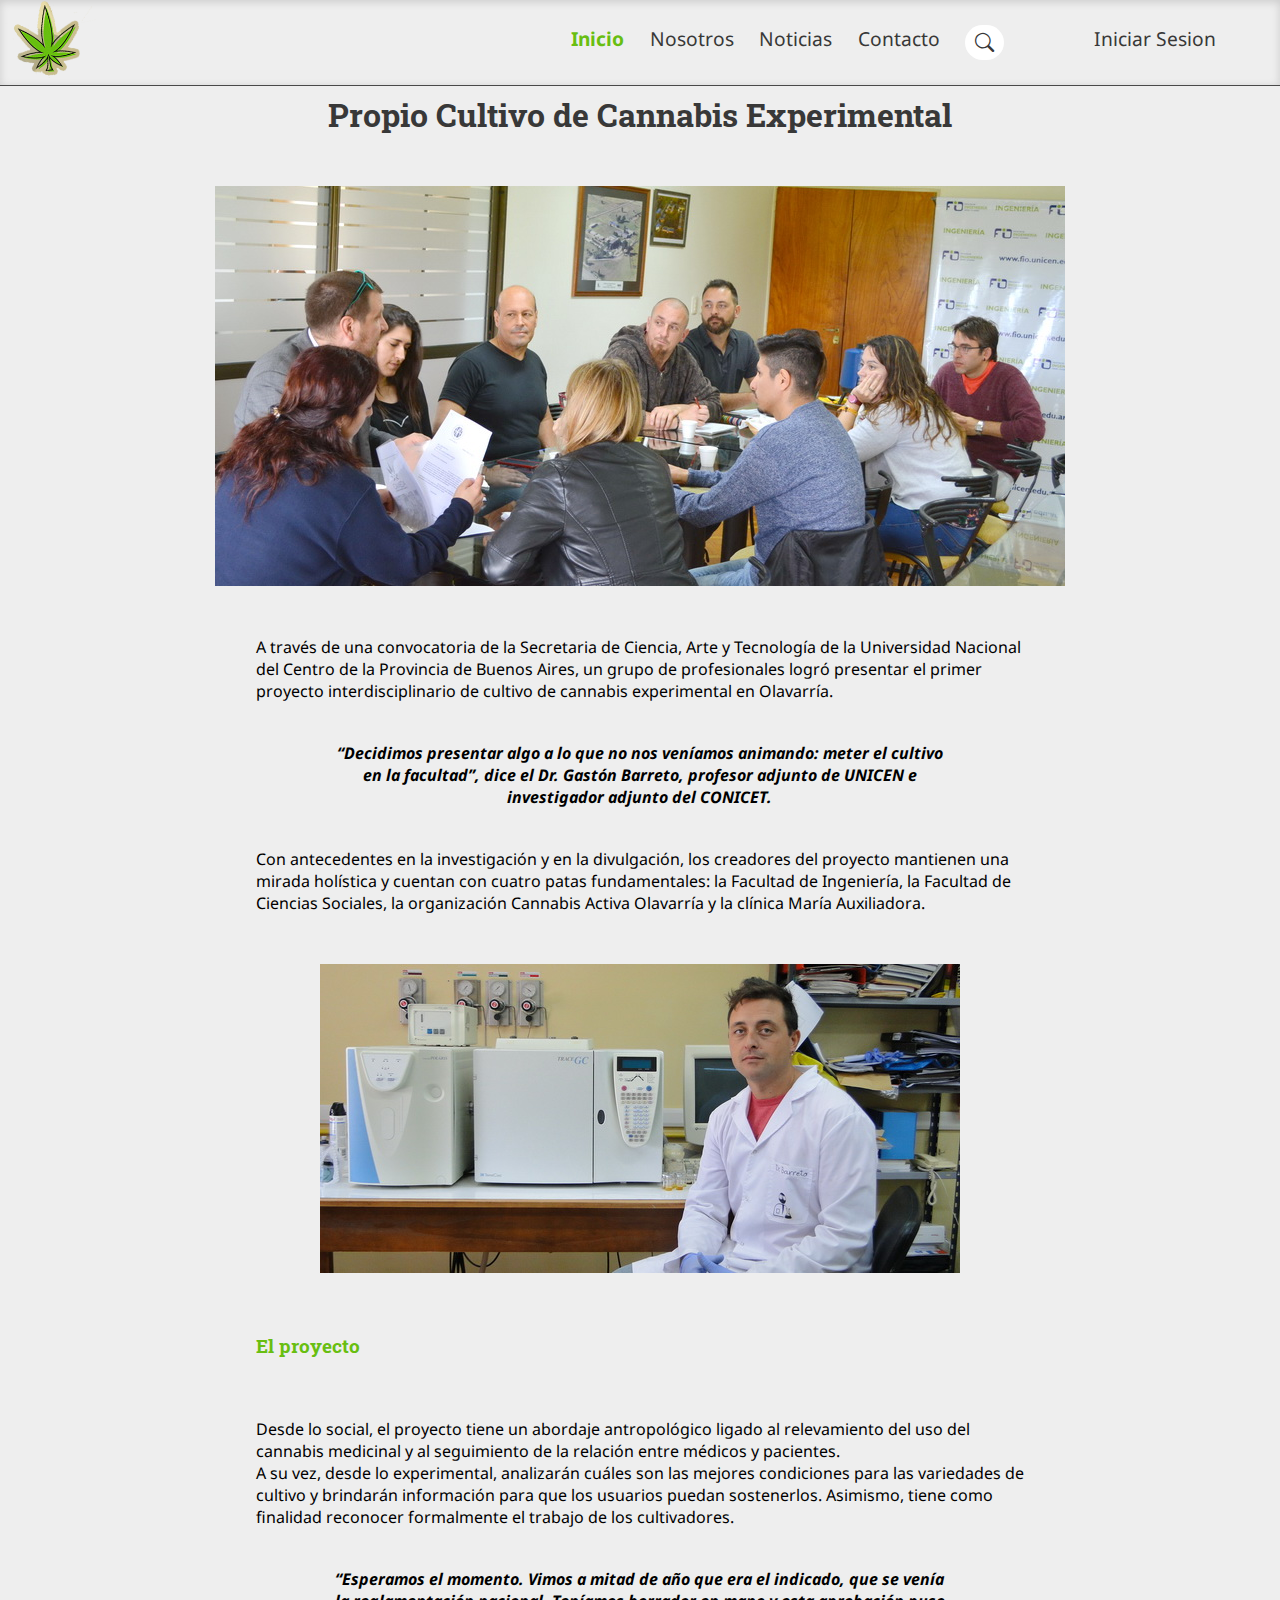
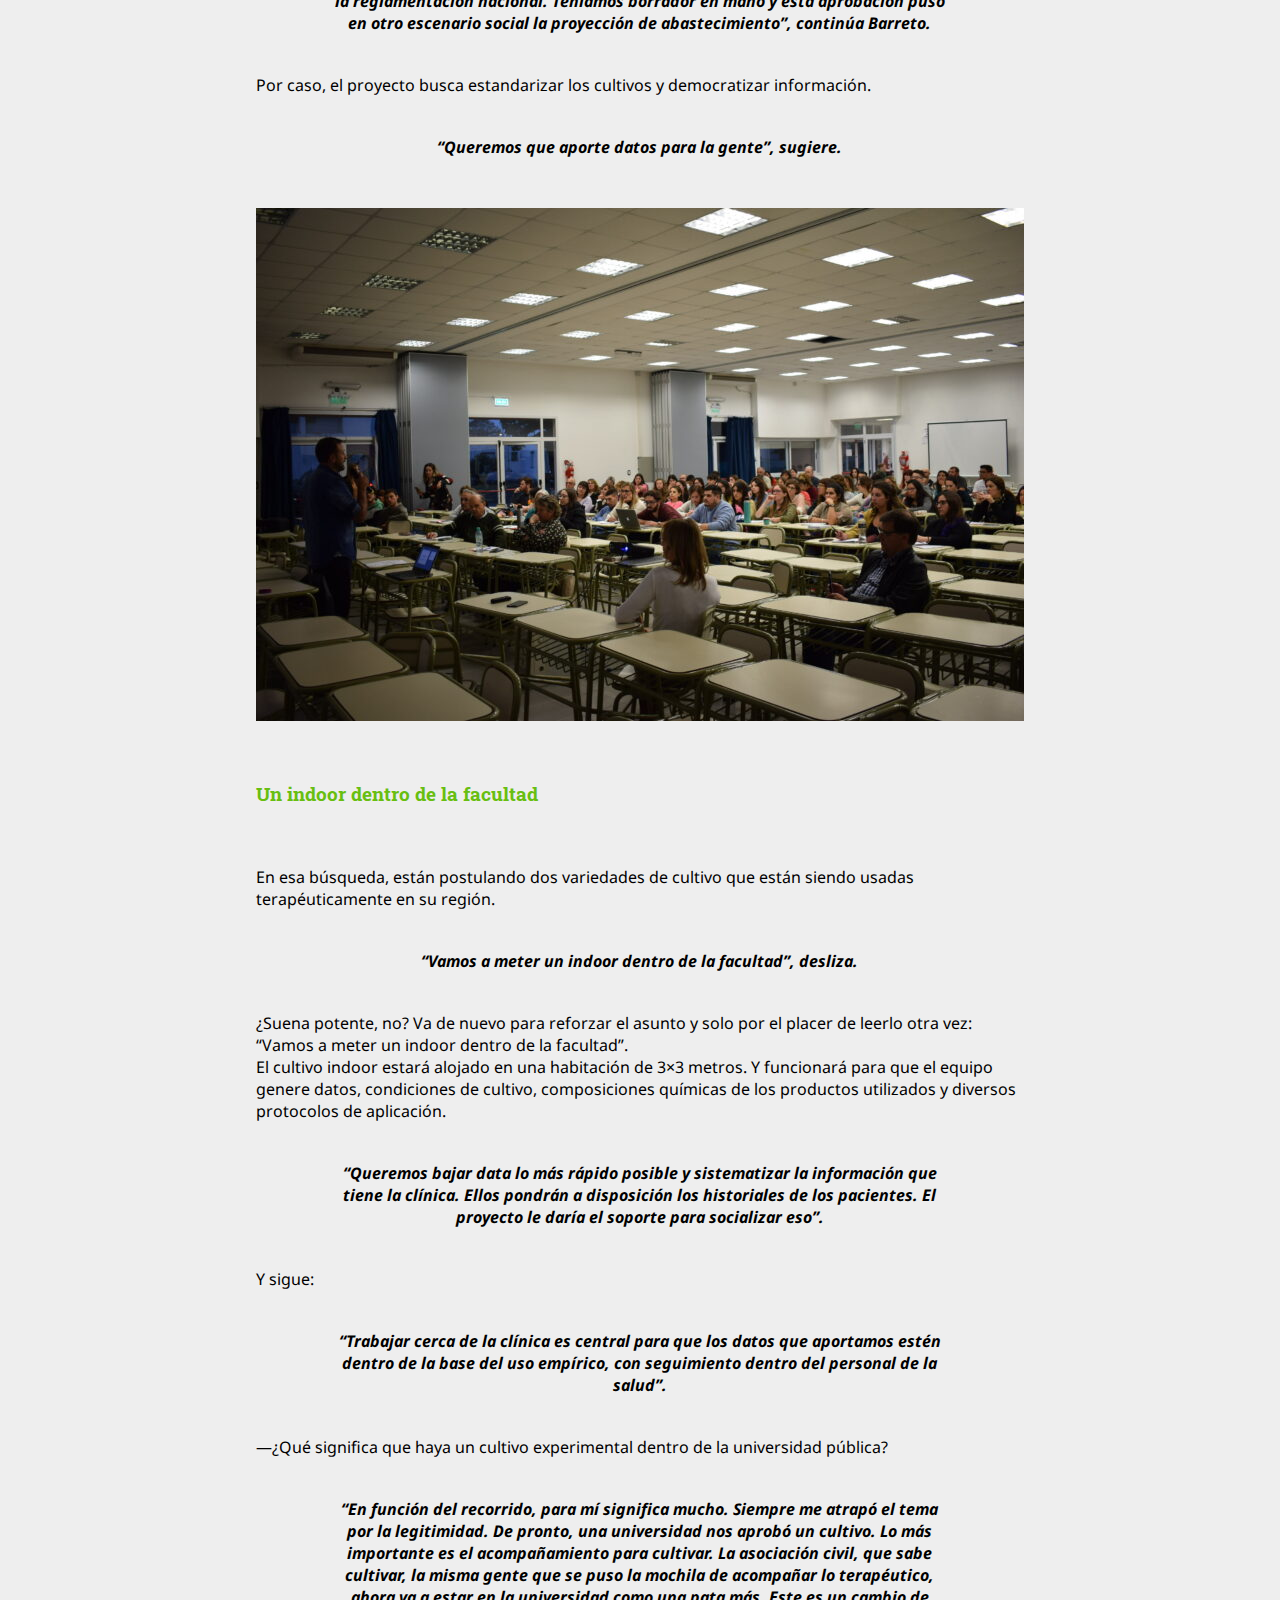
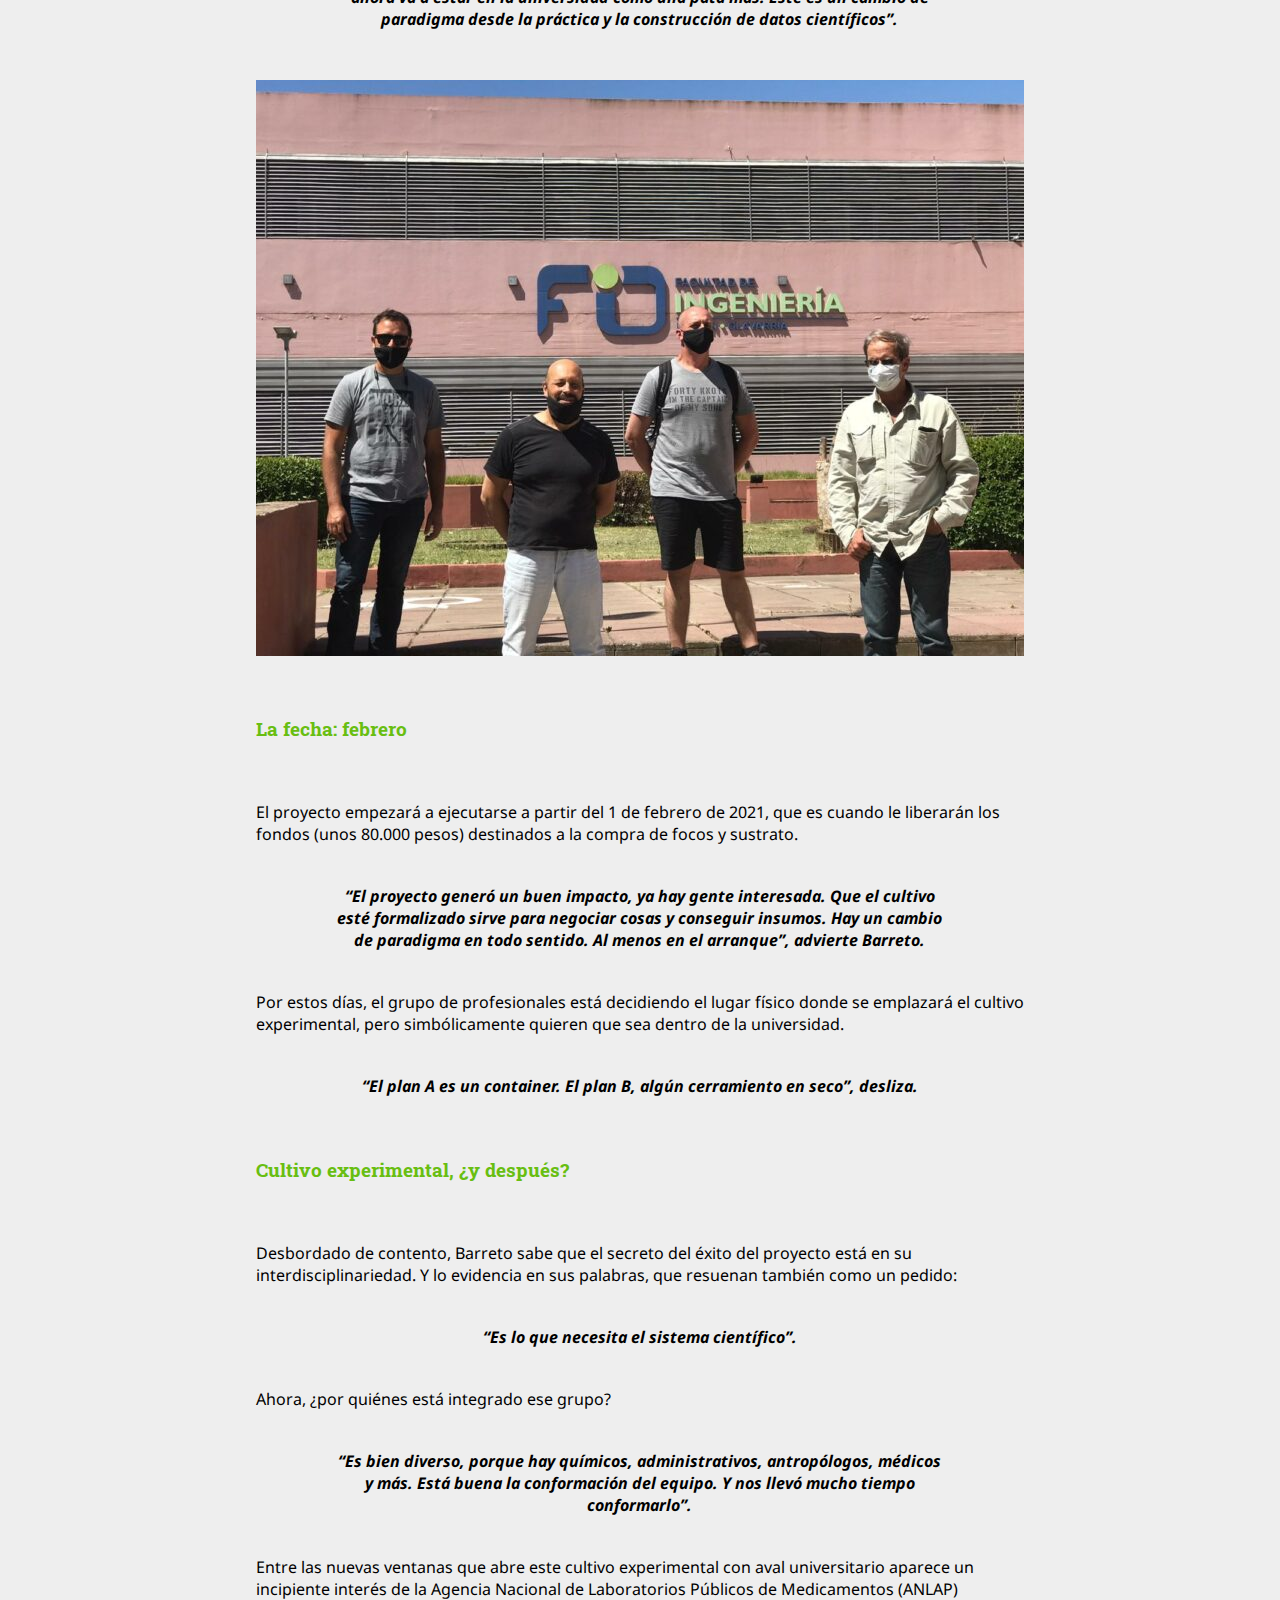
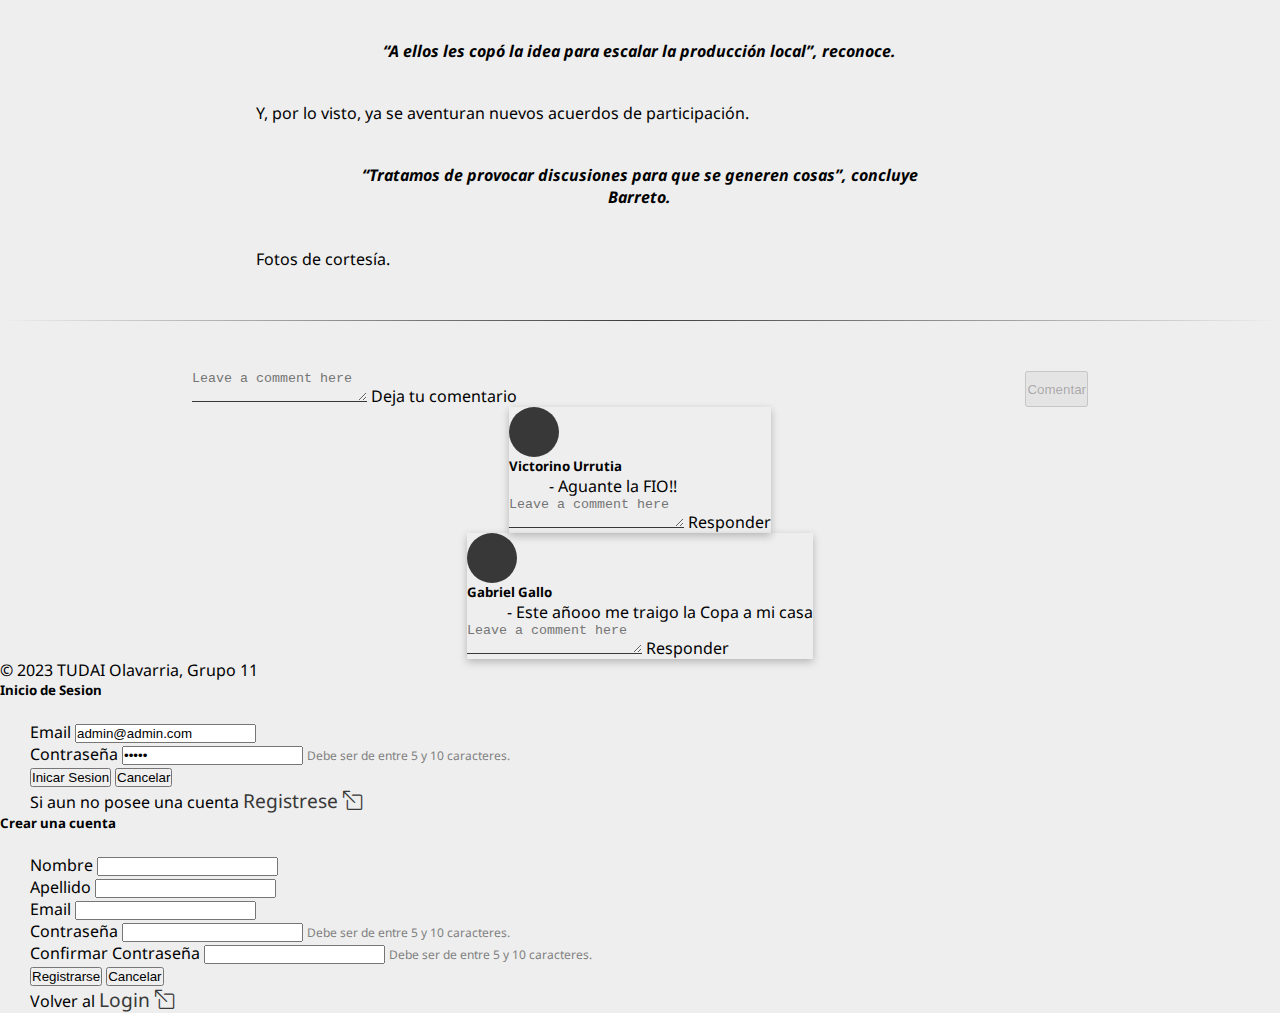
==== noticia.html @ 1ae175ff "se estandarizan tareas pendientes" ====
<!DOCTYPE html>
<html lang="en">

<head>
    <meta charset="UTF-8">
    <meta name="viewport" content="width=device-width, initial-scale=1.0">
    <title>Cannabis Activa</title>
    <!-- ESTILOS BOOTSTRAP -->
    <link href="https://cdn.jsdelivr.net/npm/bootstrap@5.3.0/dist/css/bootstrap.min.css" rel="stylesheet"
        integrity="sha384-9ndCyUaIbzAi2FUVXJi0CjmCapSmO7SnpJef0486qhLnuZ2cdeRhO02iuK6FUUVM" crossorigin="anonymous">
    <!-- BOOTSTRAP ICONS -->
    <link rel="stylesheet" href="https://cdn.jsdelivr.net/npm/bootstrap-icons@1.10.5/font/bootstrap-icons.css">
    <!-- GOOGLE FONTS -->
    <link rel="preconnect" href="https://fonts.googleapis.com">
    <link rel="preconnect" href="https://fonts.gstatic.com" crossorigin>
    <link href="https://fonts.googleapis.com/css2?family=Noto+Sans&family=Roboto+Slab&display=swap" rel="stylesheet">
    <!-- FAVICON -->
    <link rel="shortcut icon" href="img/logo.png" type="image/x-icon">
    <!-- ESTILOS CSS -->
    <link rel="stylesheet" href="css/style.css">
</head>

<body>
    <header>
        <a href="/">
            <img class="logo ms-3" src="img/logo.png" alt="Logo Cannabis activa">
        </a>
        <nav>
            <ul id="lista-nav">
                <li class="items-nav"> <a id="linkInicio" class="activo link" href="index.html#inicio">Inicio</a></li>
                <li class="items-nav"> <a id="linkNosotros" class="link" href="index.html#nosotros">Nosotros</a></li>
                <li class="items-nav"> <a id="linkNoticias" class="link" href="index.html#noticias">Noticias</a></li>
                <li class="items-nav"> <a class="link" href="index.html#contacto">Contacto</a></li>
                <li class="items-nav" id="liBuscador">
                    <a href="" id="ancorBuscador">
                        <div class="buscador">
                            <input type="text" placeholder="Buscar" id="inputBuscador" class="esconderInput">

                            <i class="bi bi-search"></i>

                        </div>
                    </a>
                </li>
                <li class="items-nav" data-bs-toggle="modal" data-bs-target="#modalLogin" id="login"> <a>Iniciar
                        Sesion</a>
                </li>
            </ul>
        </nav>
    </header>
    <section class="contenedor contenedor-noticia mt-5 pt-5">
        <h1>‘Vamos a Meter un Indoor dentro de la Facultad’: la UNICEN Tendrá su Propio Cultivo de Cannabis Experimental
        </h1>
        <div class="img-principal img-noticia">
            <img class="img-fluid" src="img/noticia/noticia1/PIO-7.jpg" alt="">
        </div>
        <div class="parrafos">
            <p>
                A través de una convocatoria de la Secretaria de Ciencia, Arte y Tecnología de la Universidad Nacional
                del
                Centro de la Provincia de Buenos Aires, un grupo de profesionales logró presentar el primer proyecto
                interdisciplinario de cultivo de cannabis experimental en Olavarría.
            </p>
            <p class="texto-cita">
                “Decidimos presentar algo a lo que no nos veníamos animando: meter el cultivo en la facultad”, dice el
                Dr.
                Gastón Barreto, profesor adjunto de UNICEN e investigador adjunto del CONICET.
            </p>
            <p>
                Con antecedentes en la investigación y en la divulgación, los creadores del proyecto mantienen una
                mirada
                holística y cuentan con cuatro patas fundamentales: la Facultad de Ingeniería, la Facultad de Ciencias
                Sociales, la organización Cannabis Activa Olavarría y la clínica María Auxiliadora.
            </p>

            <div class="img-noticia">
                <img class="img-fluid" src="img/noticia/noticia1/PIO-8.jpg" alt="">
            </div>

            <h3 class="mt-5 mb-3 fuente-primaria">El proyecto</h3>
            <p>

                Desde lo social, el proyecto tiene un abordaje antropológico ligado al relevamiento del uso del cannabis
                medicinal y al seguimiento de la relación entre médicos y pacientes.
            </p>
            <p>
                A su vez, desde lo experimental, analizarán cuáles son las mejores condiciones para las variedades de
                cultivo y brindarán información para que los usuarios puedan sostenerlos. Asimismo, tiene como finalidad
                reconocer formalmente el trabajo de los cultivadores.
            </p>

            <p class="texto-cita">
                “Esperamos el momento. Vimos a mitad de año que era el indicado, que se venía la reglamentación
                nacional.
                Teníamos borrador en mano y esta aprobación puso en otro escenario social la proyección de
                abastecimiento”,
                continúa Barreto.
            </p>

            <p>
                Por caso, el proyecto busca estandarizar los cultivos y democratizar información.
            </p>

            <p class="texto-cita">
                “Queremos que aporte datos para la gente”, sugiere.
            </p>

            <div class="img-noticia">
                <img class="img-fluid" src="/img/noticia/noticia1/DSC_0139-768x513.jpg" alt="">
            </div>

            <h3 class="mt-5 mb-3 fuente-primaria"> Un indoor dentro de la facultad</h3>

            <p> En esa búsqueda, están postulando dos variedades de cultivo que están siendo usadas terapéuticamente en
                su
                región.
            </p>

            <p class="texto-cita">
                “Vamos a meter un indoor dentro de la facultad”, desliza.
            </p>

            <p>
                ¿Suena potente, no? Va de nuevo para reforzar el asunto y solo por el placer de leerlo otra vez: “Vamos
                a meter un indoor dentro de la facultad”.
            </p>

            <p>
                El cultivo indoor estará alojado en una habitación de 3×3 metros. Y funcionará para que el equipo genere
                datos, condiciones de cultivo, composiciones químicas de los productos utilizados y diversos protocolos
                de
                aplicación.
            </p>

            <p class="texto-cita">
                “Queremos bajar data lo más rápido posible y sistematizar la información que tiene la clínica. Ellos
                pondrán
                a disposición los historiales de los pacientes. El proyecto le daría el soporte para socializar eso”.
            </p>

            <p>
                Y sigue:
            </p>

            <p class="texto-cita">“Trabajar cerca de la clínica es central para que los datos
                que
                aportamos estén dentro de la
                base
                del uso empírico, con seguimiento dentro del personal de la salud”.
            </p>

            <p>
                —¿Qué significa que haya un cultivo experimental dentro de la universidad pública?
            </p>

            <p class="texto-cita">
                “En función del recorrido, para mí significa mucho. Siempre me atrapó el tema por la legitimidad. De
                pronto,
                una universidad nos aprobó un cultivo. Lo más importante es el acompañamiento para cultivar. La
                asociación
                civil, que sabe cultivar, la misma gente que se puso la mochila de acompañar lo terapéutico, ahora va a
                estar en la universidad como una pata más. Este es un cambio de paradigma desde la práctica y la
                construcción de datos científicos”.
            </p>

            <div class="img-noticia">
                <img class="img-fluid" src="img/noticia/noticia1/IMG-20201216-WA0067-768x576.jpg" alt="">
            </div>

            <h3 class="mt-5 mb-3 fuente-primaria">La fecha: febrero</h3>
            <p>
                El proyecto empezará a ejecutarse a partir del 1 de febrero de 2021, que es cuando le liberarán los
                fondos (unos 80.000 pesos) destinados a la compra de focos y sustrato.
            </p>

            <p class="texto-cita">
                “El proyecto generó un buen impacto, ya hay gente interesada. Que el cultivo esté formalizado sirve para
                negociar cosas y conseguir insumos. Hay un cambio de paradigma en todo sentido. Al menos en el
                arranque”, advierte Barreto.
            </p>

            <p>
                Por estos días, el grupo de profesionales está decidiendo el lugar físico donde se emplazará el cultivo
                experimental, pero simbólicamente quieren que sea dentro de la universidad.
            </p>

            <p class="texto-cita">
                “El plan A es un container. El plan B, algún cerramiento en seco”, desliza.
            </p>

            <h3 class="mt-5 mb-3 fuente-primaria">Cultivo experimental, ¿y después?</h3>

            <p>
                Desbordado de contento, Barreto sabe que el secreto del éxito del proyecto está en su
                interdisciplinariedad. Y lo evidencia en sus palabras, que resuenan también como un pedido: </p>
            <p class="texto-cita">“Es lo que
                necesita el sistema científico”.
            </p>

            <p>
                Ahora, ¿por quiénes está integrado ese grupo?
            </p>

            <p class="texto-cita">“Es bien diverso, porque hay químicos, administrativos,
                antropólogos, médicos y más. Está buena la conformación del equipo. Y nos llevó mucho tiempo
                conformarlo”.
            </p>

            <p>
                Entre las nuevas ventanas que abre este cultivo experimental con aval universitario aparece un
                incipiente interés de la Agencia Nacional de Laboratorios Públicos de Medicamentos (ANLAP) </p>
            <p class="texto-cita">“A ellos les
                copó la idea para escalar la producción local”, reconoce.
            </p>

            <p>
                Y, por lo visto, ya se aventuran nuevos acuerdos de participación.
            </p>

            <p class="texto-cita">
                “Tratamos de provocar discusiones para que se generen cosas”, concluye Barreto.
            </p>

            <p>
                Fotos de cortesía.
            </p>
        </div>


    </section>
    <hr class="separador">
    <section class="contenedor-comentarios">

        <div class="contenedor-input-comentar input-group">
            <div class="form-floating">
                <textarea disabled class="form-control" placeholder="Leave a comment here"
                    id="floatingTextarea"></textarea>
                <label for="floatingTextarea">Deja tu comentario</label>
            </div>
            <button class="btn btn-primary" disabled>Comentar</button>
        </div>



        <div class="card p-1 w-100 mt-3">
            <div class="card-header d-flex gap-3 align-items-center">
                <div class="img-perfil-sm"></div>
                <h5>Victorino Urrutia</h5>
            </div>
            <div class="card-body">
                <p>- Aguante la FIO!!</p>
            </div>
            <div class="card-footer">

                <div class="form-floating">
                    <textarea disabled class="form-control" placeholder="Leave a comment here"
                        id="floatingTextarea"></textarea>
                    <label for="floatingTextarea"> Responder</label>
                </div>
            </div>
        </div>
        <div class="card p-1 w-100 mt-3">
            <div class="card-header d-flex gap-3 align-items-center">
                <div class="img-perfil-sm"></div>
                <h5>Gabriel Gallo</h5>
            </div>
            <div class="card-body">
                <p>- Este añooo me traigo la Copa a mi casa</p>
            </div>
            <div class="card-footer">

                <div class="form-floating">
                    <textarea disabled class="form-control" placeholder="Leave a comment here"
                        id="floatingTextarea"></textarea>
                    <label for="floatingTextarea"> Responder</label>
                </div>
            </div>
        </div>
    </section>
    <footer class="py-3 my-4">
        <ul class="nav justify-content-center border-bottom pb-3 mb-3">

        </ul>
        <p class="text-center text-body-secondary">© 2023 TUDAI Olavarria, Grupo 11</p>
    </footer>

    <!-- Modal Login-->
    <div class="modal fade " id="modalLogin" tabindex="-1" aria-labelledby="exampleModalLabel" aria-hidden="true">


        <div class="modal-dialog modal-dialog-centered w-75">
            <div class="modal-content ">
                <div class="modal-header">
                    <h5 class="modal-title">Inicio de Sesion</h5>
                    <button id="btn-log-close" type="button" class="btn-close" data-bs-dismiss="modal"
                        aria-label="Close"></button>
                </div>
                <div class="modal-body">

                    <form id="form-login">
                        <div class="mb-3">
                            <label for="input-log-email" class="form-label">Email</label>
                            <input value="admin@admin.com" required type="email" class="form-control"
                                id="input-log-email" aria-describedby="emailHelp">
                        </div>
                        <div class="mb-3">
                            <label for="input-log-password" class="form-label">Contraseña</label>
                            <input value="admin" required type="password" class="form-control" id="input-log-password">
                            <span id="helper-text">
                                Debe ser de entre 5 y 10 caracteres.
                            </span>
                        </div>

                        <button id="btn-logearse" type="submit" class="btn btn-primary">Inicar Sesion</button>
                        <button type="button" class="btn btn-secondary" data-bs-dismiss="modal">Cancelar</button>
                        <div class="oculto" id="alerta-login"></div>
                        <div class="modal-footer mt-3">

                            <p class="items-nav">Si aun no posee una cuenta
                                <a data-bs-toggle="modal" data-bs-target="#modalRegister" id="register"
                                    class="link-opacity-100">
                                    Registrese
                                    <i class="bi bi-box-arrow-up-left"></i>
                                </a>
                            </p>

                        </div>

                    </form>
                </div>
            </div>
        </div>

    </div>
    <!-- Modal Register-->
    <div class="modal fade " id="modalRegister" tabindex="-1" aria-labelledby="exampleModalLabel" aria-hidden="true">


        <div class="modal-dialog modal-dialog-centered ">
            <div class="modal-content ">
                <div class="modal-header">
                    <h5 class="modal-title">Crear una cuenta</h5>
                    <button type="button" class="btn-close" data-bs-dismiss="modal" aria-label="Close"></button>
                </div>
                <div class="modal-body">

                    <form id="form-registro">
                        <div class="mb-3">
                            <label for="input-name" class="form-label">Nombre</label>
                            <input required type="text" class="form-control" id="input-name"
                                aria-describedby="nameHelp">
                        </div>
                        <div class="mb-3">
                            <label for="input-lastname" class="form-label">Apellido</label>
                            <input required type="text" class="form-control" id="input-lastname"
                                aria-describedby="lastnameHelp">
                        </div>
                        <div class="mb-3">
                            <label for="input-reg-email" class="form-label">Email</label>
                            <input required type="email" class="form-control" id="input-reg-email"
                                aria-describedby="emailHelp">
                        </div>
                        <div class="mb-3">
                            <label for="input-reg-password" class="form-label">Contraseña</label>
                            <input required type="password" class="form-control" id="input-reg-password">
                            <span id="helper-text">
                                Debe ser de entre 5 y 10 caracteres.
                            </span>
                        </div>
                        <div class="mb-3">
                            <label for="input-reg-rePassword" class="form-label">Confirmar Contraseña</label>
                            <input required type="password" class="form-control" id="input-reg-rePassword">
                            <span id="helper-text">
                                Debe ser de entre 5 y 10 caracteres.
                            </span>
                        </div>

                        <button id="btn-registrarse" type="submit" class="btn btn-primary">Registrarse</button>
                        <button type="button" class="btn btn-secondary" data-bs-dismiss="modal">Cancelar</button>
                        <div id="alerta-registro"></div>

                        <div class="modal-footer mt-3">

                            <p class="items-nav">Volver al
                                <a data-bs-toggle="modal" data-bs-target="#modalLogin" id="register" href=""
                                    class="link-opacity-100">
                                    Login
                                    <i class="bi bi-box-arrow-up-left"></i>
                                </a>
                            </p>

                        </div>

                    </form>
                </div>
            </div>
        </div>

    </div>
</body>
<script src="https://cdn.jsdelivr.net/npm/@popperjs/core@2.11.8/dist/umd/popper.min.js"
    integrity="sha384-I7E8VVD/ismYTF4hNIPjVp/Zjvgyol6VFvRkX/vR+Vc4jQkC+hVqc2pM8ODewa9r"
    crossorigin="anonymous"></script>
<script src="https://cdn.jsdelivr.net/npm/bootstrap@5.3.0/dist/js/bootstrap.min.js"
    integrity="sha384-fbbOQedDUMZZ5KreZpsbe1LCZPVmfTnH7ois6mU1QK+m14rQ1l2bGBq41eYeM/fS"
    crossorigin="anonymous"></script>
<script src="js/main.js"></script>

</html>
---- css/style.css ----
:root{
    --colorPrimario: #68BE11;
    --colorFuenteOscuraClaro: #383838;
    --funteParrafos: 'Noto Sans', sans-serif;
    --fuenteTitulos: 'Roboto Slab', serif;
    --claro: #eeeeeeff;
}

*{
    margin: 0;
    padding: 0;
}

.logo{
    width: 6rem;
    height: 5rem;
}

body{
    font-family:var(--funteParrafos);
    background-color: var(--claro);
}

header{
    position: fixed;
    top: 0;
    display: flex;
    width: 100vw;
    align-items: center;
    justify-content: space-between;
    background-color: var(--claro);
    border-bottom: 1px solid rgb(73, 73, 73);
    box-shadow: inset 0 0.125em 0.5em rgba(0, 0, 0, .15);
    z-index: 2;
}

nav ul{
    display: flex;
    gap: 1.6rem;
    list-style: none;
    margin: 0;
}
.separador{
    margin: 50px 0px;
    border: 0;
    height: 1px;
    background-image: linear-gradient(to right, rgba(0, 0, 0, 0), rgba(0, 0, 0, 0.75), rgba(0, 0, 0, 0));
}

.resaltado{
    font-weight: bold;
}

.fuente-primaria{
    color: var(--colorPrimario);
}
.items-nav a{
    position: relative;
    font-size: 1.2rem;
    text-decoration: none;
    color: var(--colorFuenteOscuraClaro);
}

#login{
    margin: 0 4rem;
}

.items-nav a:hover{
    color: var(--colorPrimario);
    cursor: pointer;
}

.items-nav a:after{
    content: "";
    position: absolute;
    left: 0;
    width: 0;
    height: 3px;
    background-color: var(--colorPrimario);
    bottom: -10px;
    transition: 0.3s;
}

.items-nav a:hover:after{
    width: 100%;
}

.buscador{
    display: flex;
    align-items: center;
    justify-content: center;
    background-color: white;
    height: 35px;
    border-radius: 30px;
    transition: 0.8s;
    padding: 0px 10px;
    cursor: pointer;
}

.buscador input{
    height: 30px;
    border: transparent;
    outline: none; 
    font-size: 16px;
    font-weight: 500;
    color: var(--colorFuenteOscuraClaro);
    font-family: var(--funteParrafos);
    transition: 0.8s;
    
}

.buscador input:focus{
    width: 100px;
}

.expandirInput{
    width: 100px;
}

.esconderInput{
    width: 0;
}

/*----------------------------------------------------------------------------------------------------------------------------------------------------------------------------------------*/

.contenedor{
    width: 100%;
    min-height: 100vh;
}

.contenedor h1 {
    text-align: center;
    color: var(--claro);
    font-family: var(--fuenteTitulos);
}

.contenedor-inicio {   
    background: url(/img/fondo1.jpg) no-repeat;
    background-size: cover;
    background-attachment: fixed;
    display: flex;
    justify-content: center;
    align-items: center;
}

.cuerpo-inicio{
    width: 60%;
    height: 350px;
    background-color: #00000048;
    backdrop-filter: blur(3px);
    mask: linear-gradient(
    to bottom,
    rgba(0, 0, 0, 0) 75%,
    rgba(0, 0, 0, 1) 87.5%,
    rgba(0, 0, 0, 1) 100%
  );
    border-radius: 15px;
    gap: 20px;
    padding: 20px 0px;
}

.contenedor-inicio .parrafos{
    display: flex;
    flex-direction: column;
    justify-content: center;
    align-items: center;
    width: 100%;
    height: 250px;
    margin-top: 30px;
}

.contenedor-inicio div p{
    text-align: start;
    color: var(--claro);
    width: 85%;
    font-size: 1.2rem;
    font-family: var(--funteParrafos);
}
/*-------------------------------------- NOSOTROS -------------------------------------- */
.contenedor-nosotros{
    display: flex;
    flex-direction: column;
    justify-content: space-around;
    align-items: center;
}

.contenedor-nosotros h1 {
    color: var(--colorFuenteOscuraClaro);
}
.contenedor-nosotros .parrafos {
    width: 60%;
    gap: 40px;
}

/*-------------------------------------- NOTICIAS -------------------------------------- */
.contenedor-noticias{
    display: flex;
    flex-direction: column;
    justify-content: center;
    align-items: center;
    min-height: 100vh;
}

.contenedor-noticias h1{
    color: var(--colorFuenteOscuraClaro);
}

.contenedor-noticias .noticias{
    display: flex;
    flex-direction: row;
    flex-wrap: wrap;
    width: 90%;
    height: auto;
    justify-content: center;
}


.contenedor-noticias .noticias .card{
    height: auto;
    box-shadow: rgba(0, 0, 0, 0.24) 0px 3px 8px;
    transition: all 0.3s ease;
}

.contenedor-noticias .noticias .card:hover{
    
    border: 1px solid var(--colorPrimario);
    box-shadow: rgba(0, 0, 0, 0.25) 0px 54px 55px, rgba(0, 0, 0, 0.12) 0px -12px 30px, rgba(0, 0, 0, 0.12) 0px 4px 6px, rgba(0, 0, 0, 0.17) 0px 12px 13px, rgba(0, 0, 0, 0.09) 0px -3px 5px;
    transform: scale(1.1)
}

.contenedor-noticias .noticias a {
    list-style: none;
    color: var(--colorFuenteOscuraClaro);
    text-decoration: none;
    
}

.contenedor-noticias .noticias .card .imgNoticia img{
    width: 100%;
    height: 100%;
    object-fit: cover;
}

.contenedor-noticias .noticias .card  .imgNoticia{
    height: 50%;
}


.contenedor-noticias .contenedorCard{
    width: 30%;
    height: min-content;
   
}

/*-------------------------------------- NOTICIA -------------------------------------- */
.contenedor-noticia{
    width: 100%;
    margin: 0 auto;
    display: flex;
    flex-direction: column;
    justify-content: center;
    align-items: center;
}
.img-noticia{
    margin: 50px auto;
    width: 70%;
    min-height: 300px;
    display: flex;
    justify-content: center;
    align-items: center;
}
.img-principal{
    width: 80%;
    margin: 50px 0px 50px 0px;
}
.contenedor-noticia h1{
    color: var(--colorFuenteOscuraClaro);
    margin-top: 50px;
    width: 90%;
}
.contenedor-noticia h3{
    font-family: var(--fuenteTitulos);
    margin: 60px 0px 60px 0px;

}
.contenedor-noticia .parrafos{
    width: 60%;
    gap: 40px;
}
.contenedor-noticia .parrafos .fst-italic{
    margin-bottom: 30px !important;
    width: 80%;
    margin: 0px auto;
}

.texto-cita{
    text-align: center;
    font-style: italic;
    font-weight: bold;
    margin: 40px auto;
    width: 80%;
}
/*-------------------------------------- COMENTARIOS -------------------------------------- */
.contenedor-comentarios{
    width: 70%;
    margin: 0px auto;
    display: flex;
    flex-direction: column;
    align-items: center;
    justify-content: center;
}
.contenedor-comentarios .card{

    box-shadow: rgba(0, 0, 0, 0.24) 0px 3px 8px;
}
.contenedor-comentarios .card p{
    margin-left: 40px;
}
.contenedor-comentarios textarea{
    border: none;
    border-bottom: 1px solid var(--colorFuenteOscuraClaro);
}
.contenedor-input-comentar{
    width: 100%;
    display: flex;

}
.contenedor-input-comentar div{
    width: 100%; 
}
.img-perfil-sm{
    width: 50px;
    height: 50px;
    background-color: #383838;
    border-radius: 50%;
}
/*-------------------------------------- MODAL FORMS -------------------------------------- */

#helper-text{
    font-size: 12px;
    color: grey;
}
form{
    padding: 0px 30px 0px 30px;
}

form .items-nav a{
    font-size: 10;
}
.activo{
    color: var(--colorPrimario) !important;
    font-weight: bold;
    font-size: 18px;
}

#mensaje-alerta{
    z-index: 3;
    transition: all 0.2s ease;
    padding: 0px auto;
}
.visible{
    visibility: visible; /* Al alterar las márgenes y el height no es necesaria esta propiedad */
    opacity: 1;
    height: auto;
    padding: 15px 0px;
    transition: opacity 1s linear;
}
.oculto{
    visibility: hidden; /* Al alterar las márgenes y el height no es necesaria esta propiedad */
    opacity: 0;
    height: 0;
    padding: 0;
 }
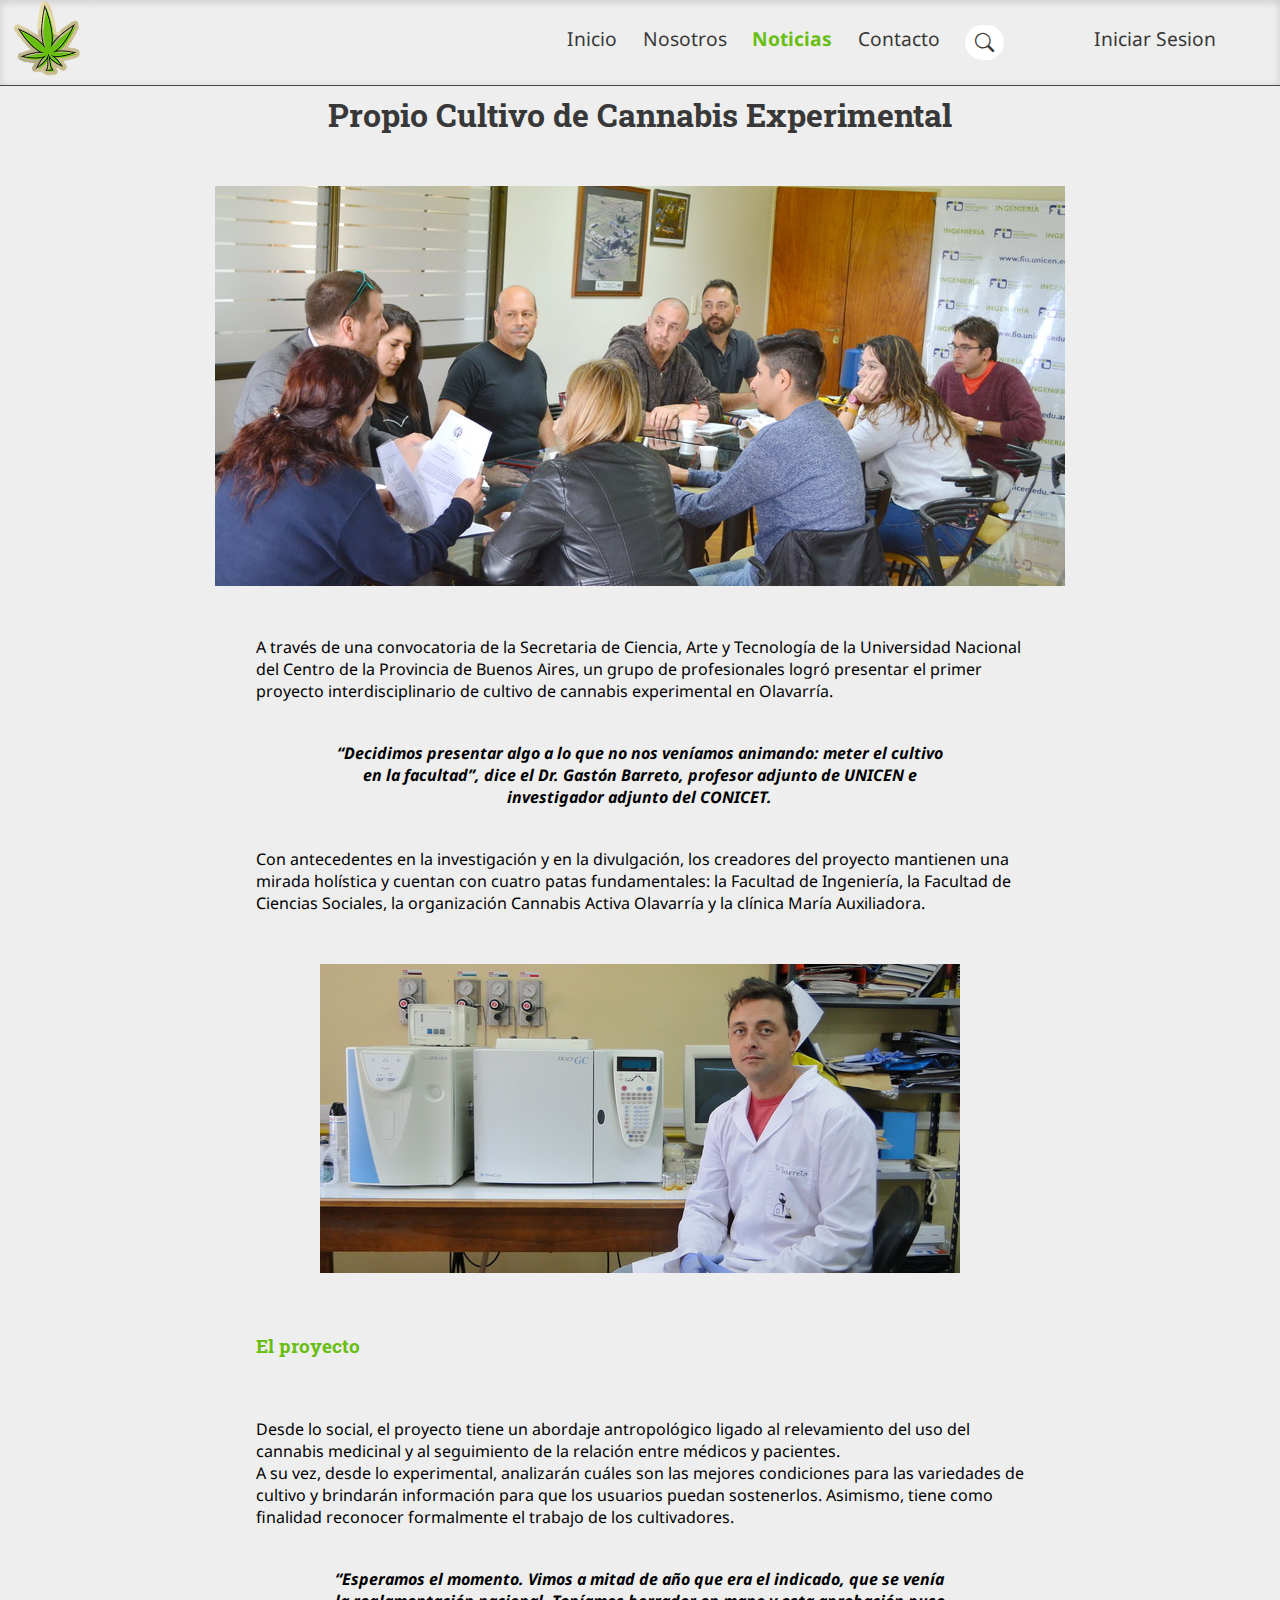
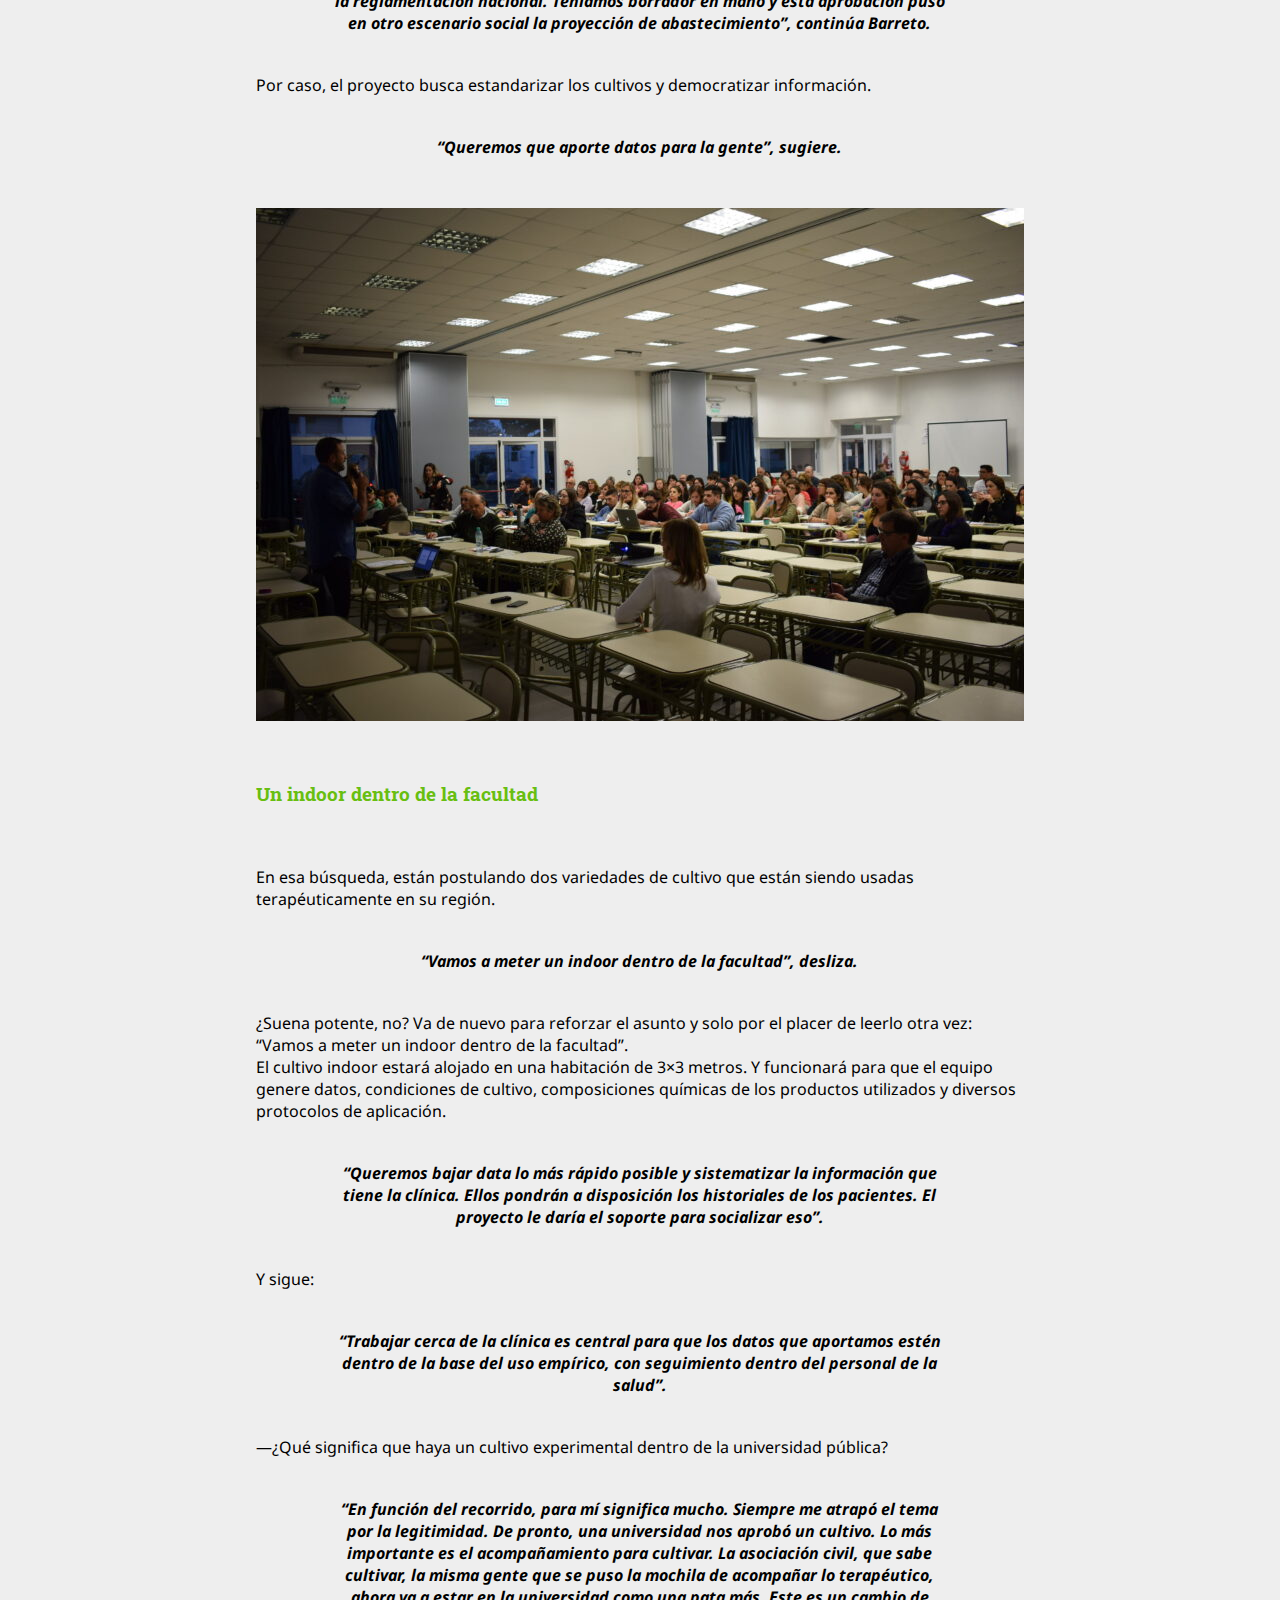
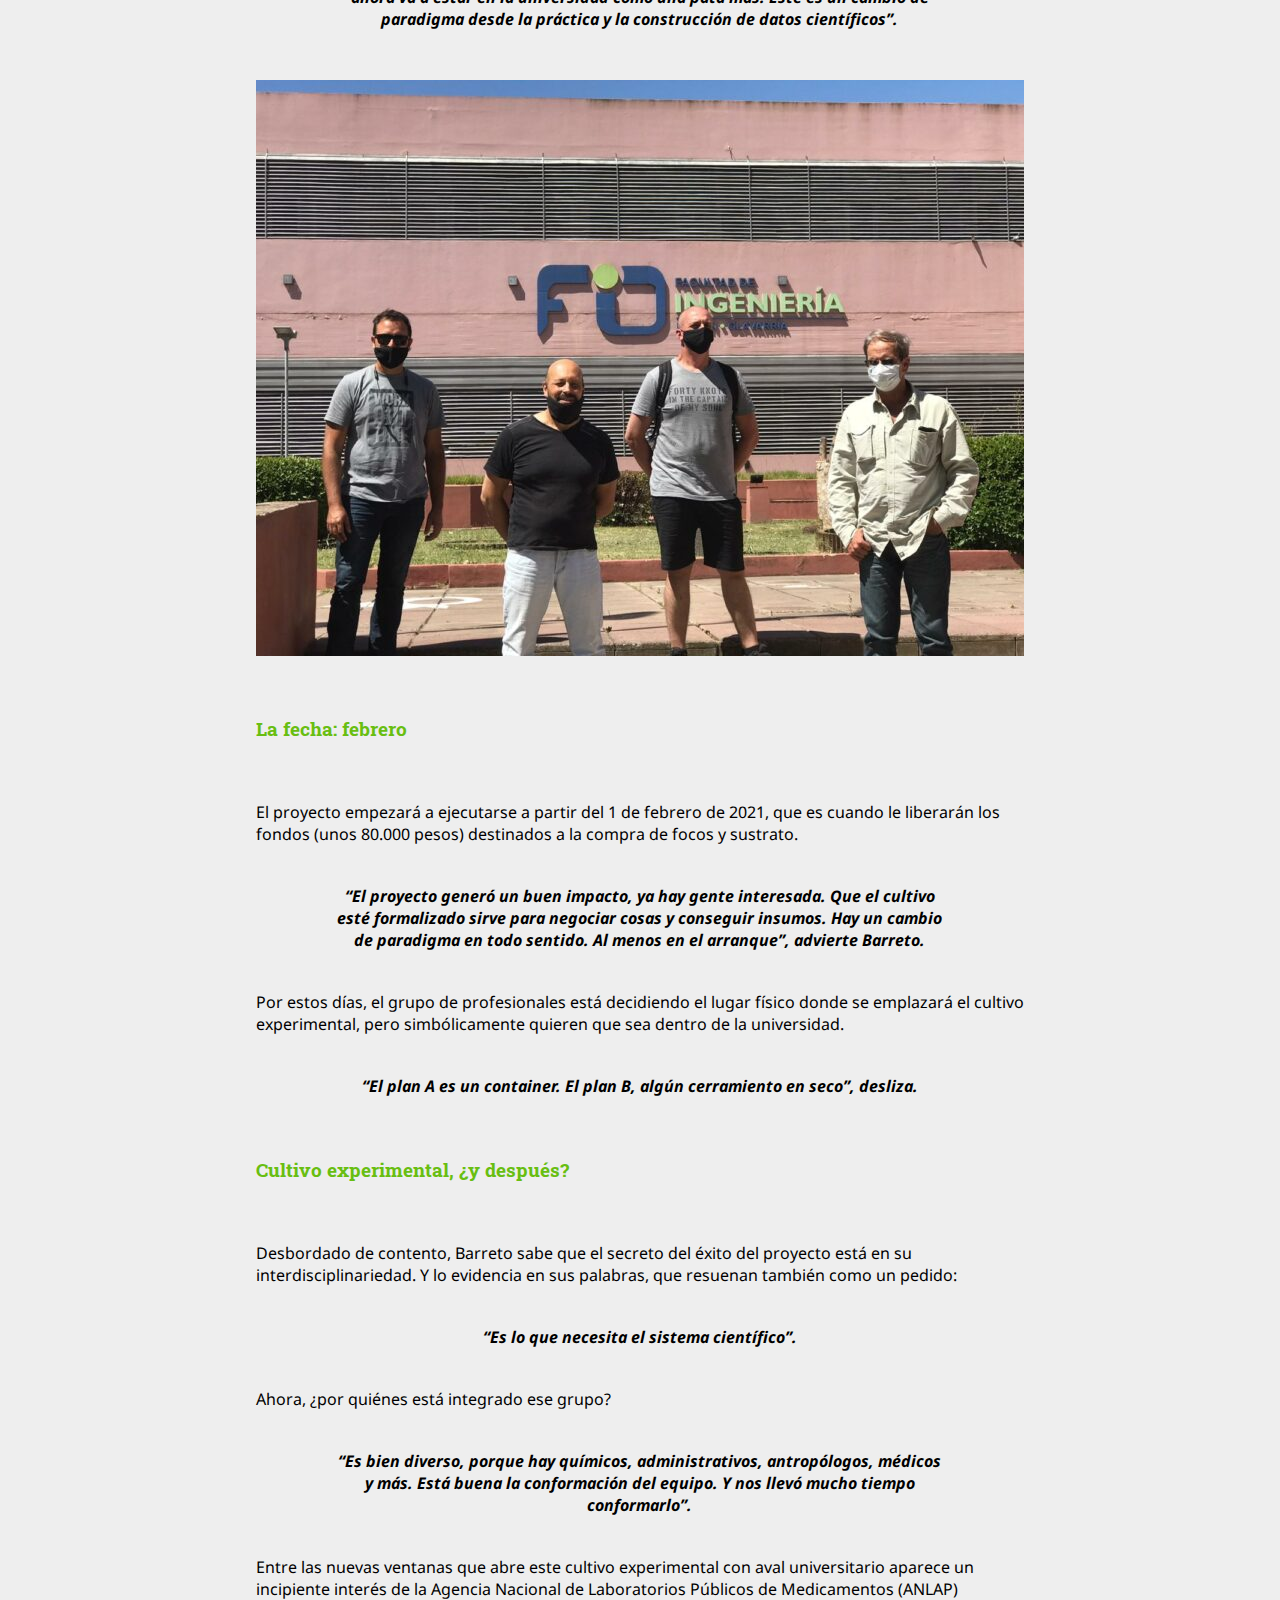
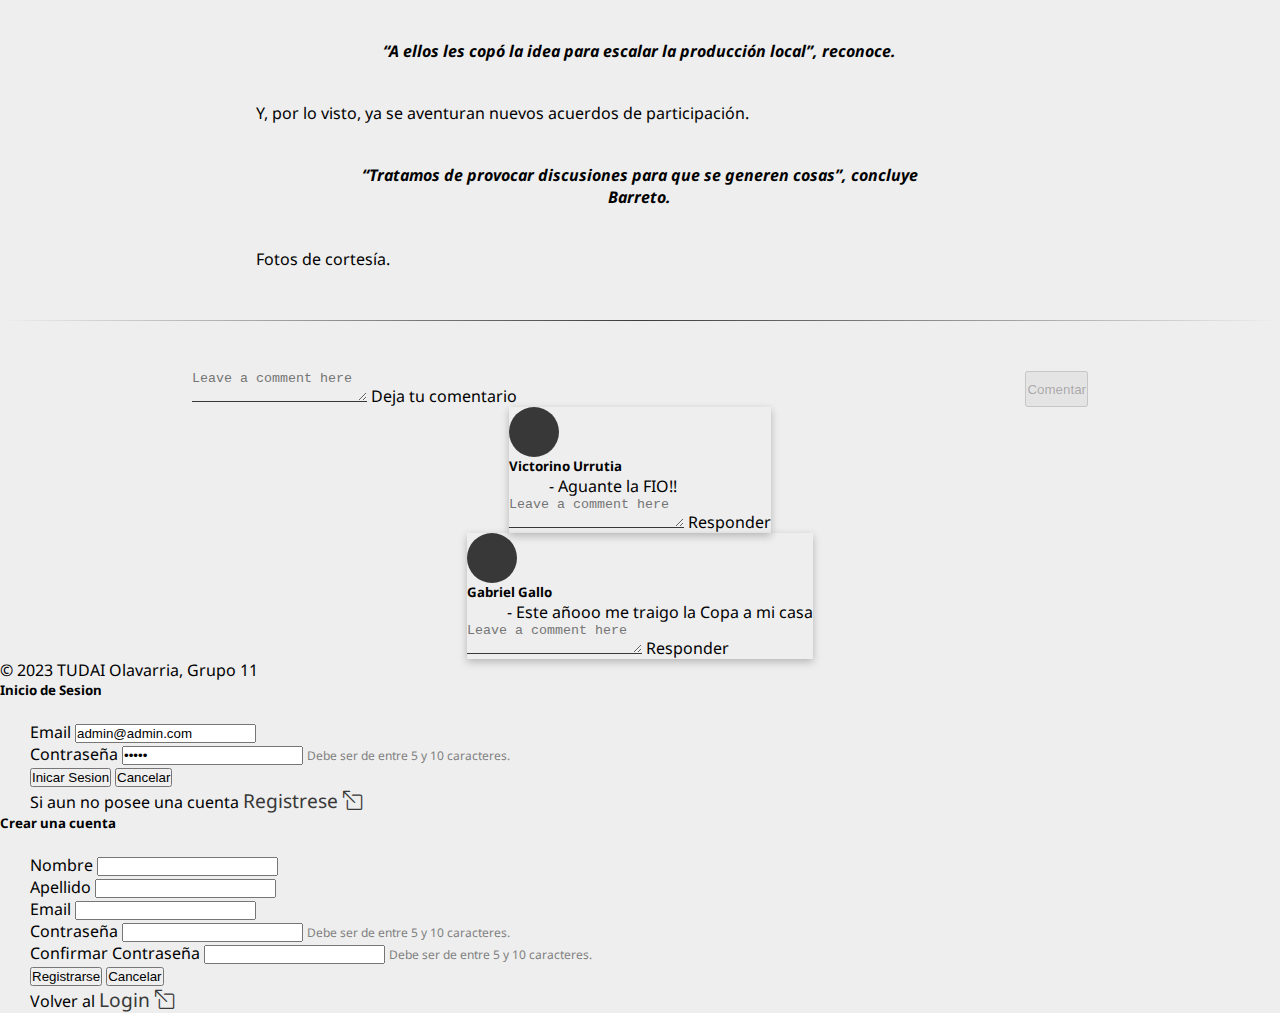
==== commit 6bb2742f: "se agrega pagina contacto falta terminar" ====
--- a/noticia.html
+++ b/noticia.html
@@ -27,9 +27,9 @@
         </a>
         <nav>
             <ul id="lista-nav">
-                <li class="items-nav"> <a id="linkInicio" class="activo link" href="index.html#inicio">Inicio</a></li>
+                <li class="items-nav"> <a id="linkInicio" class="link" href="index.html#inicio">Inicio</a></li>
                 <li class="items-nav"> <a id="linkNosotros" class="link" href="index.html#nosotros">Nosotros</a></li>
-                <li class="items-nav"> <a id="linkNoticias" class="link" href="index.html#noticias">Noticias</a></li>
+                <li class="items-nav"> <a id="linkNoticias" class="activo link" href="index.html#noticias">Noticias</a></li>
                 <li class="items-nav"> <a class="link" href="index.html#contacto">Contacto</a></li>
                 <li class="items-nav" id="liBuscador">
                     <a href="" id="ancorBuscador">
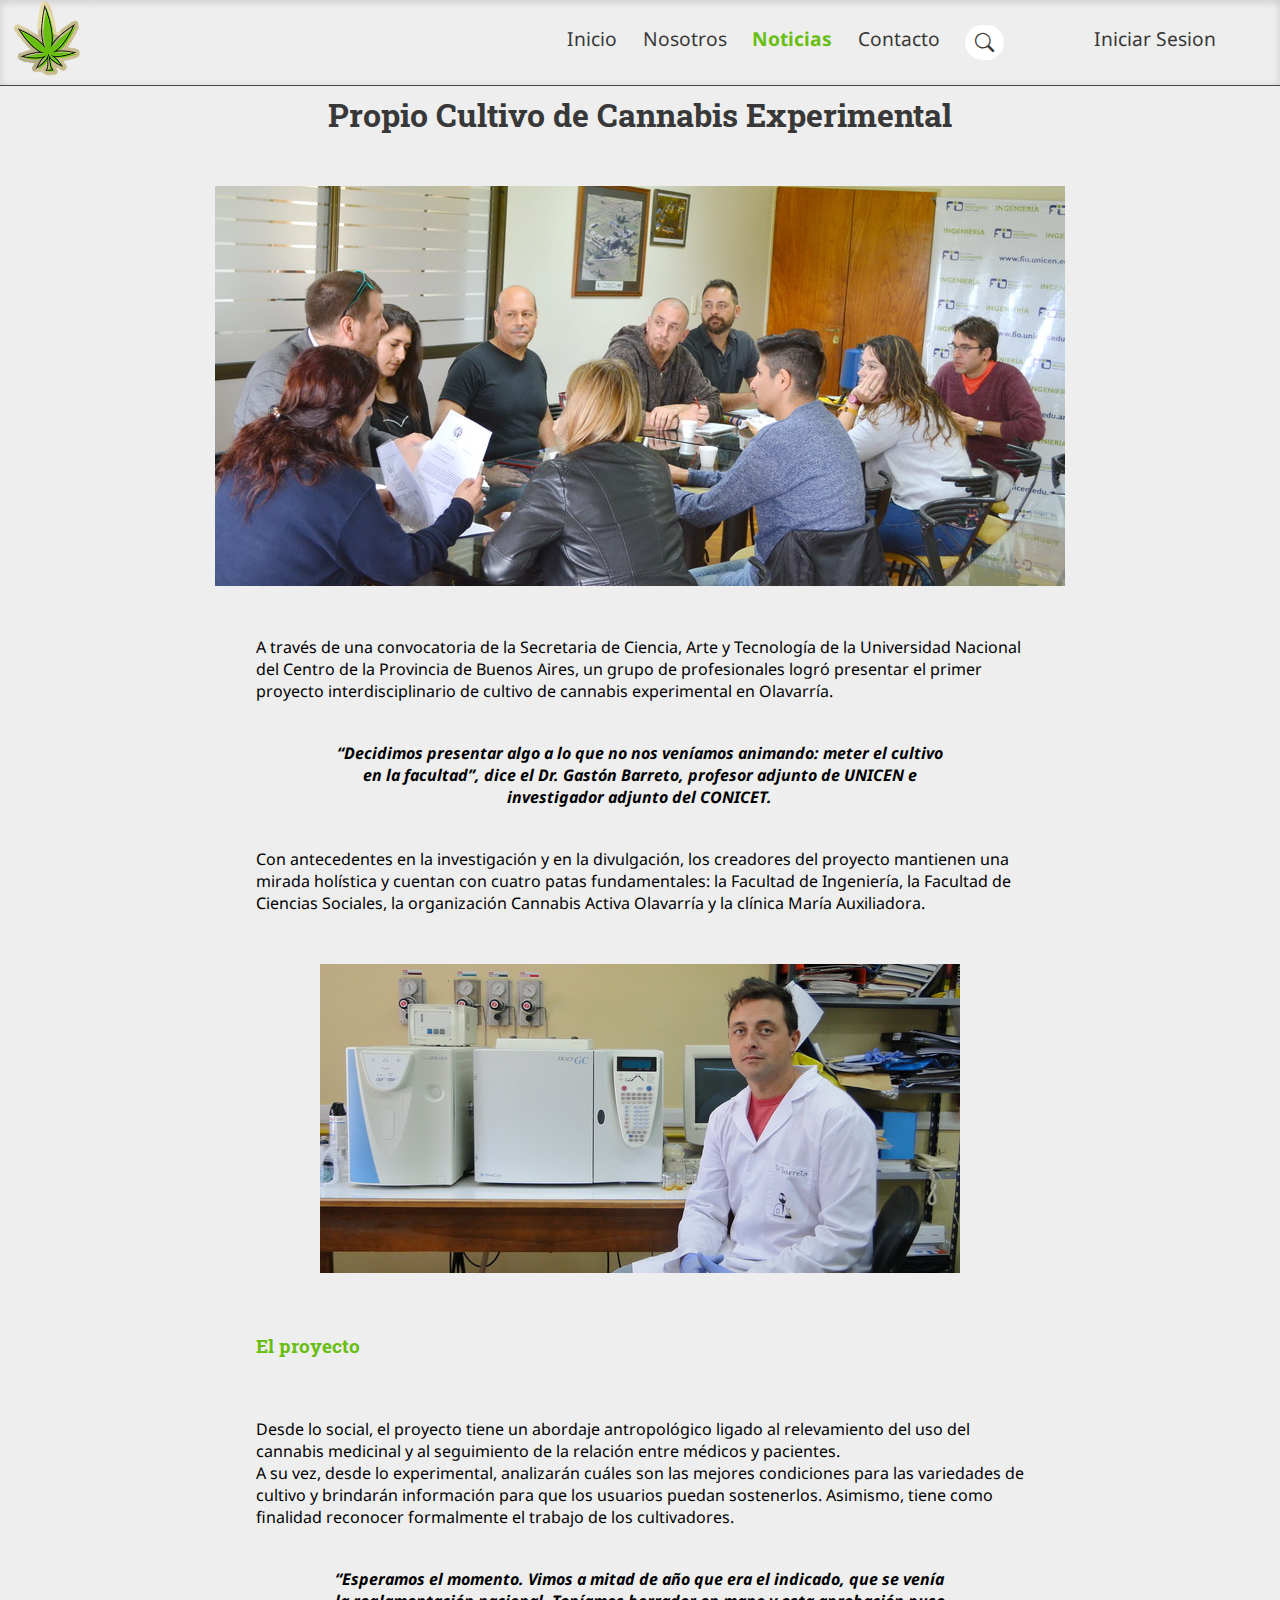
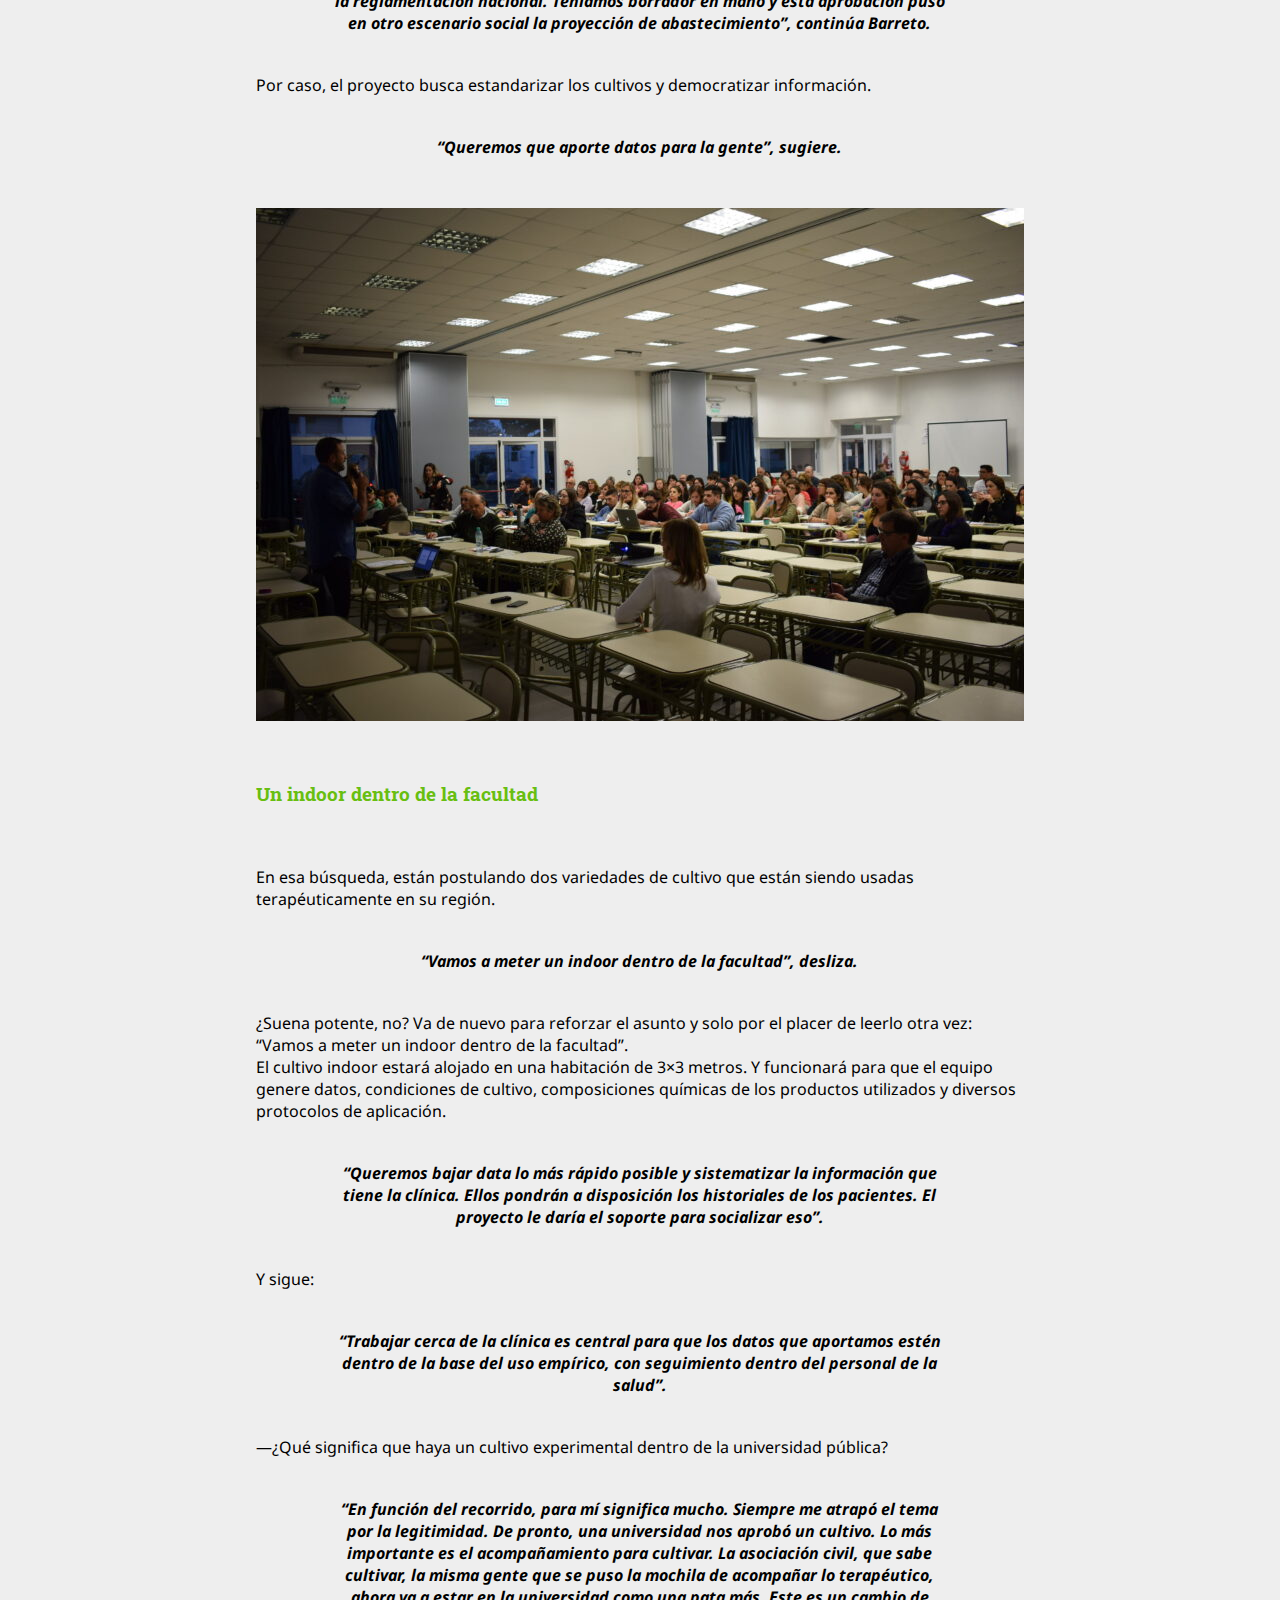
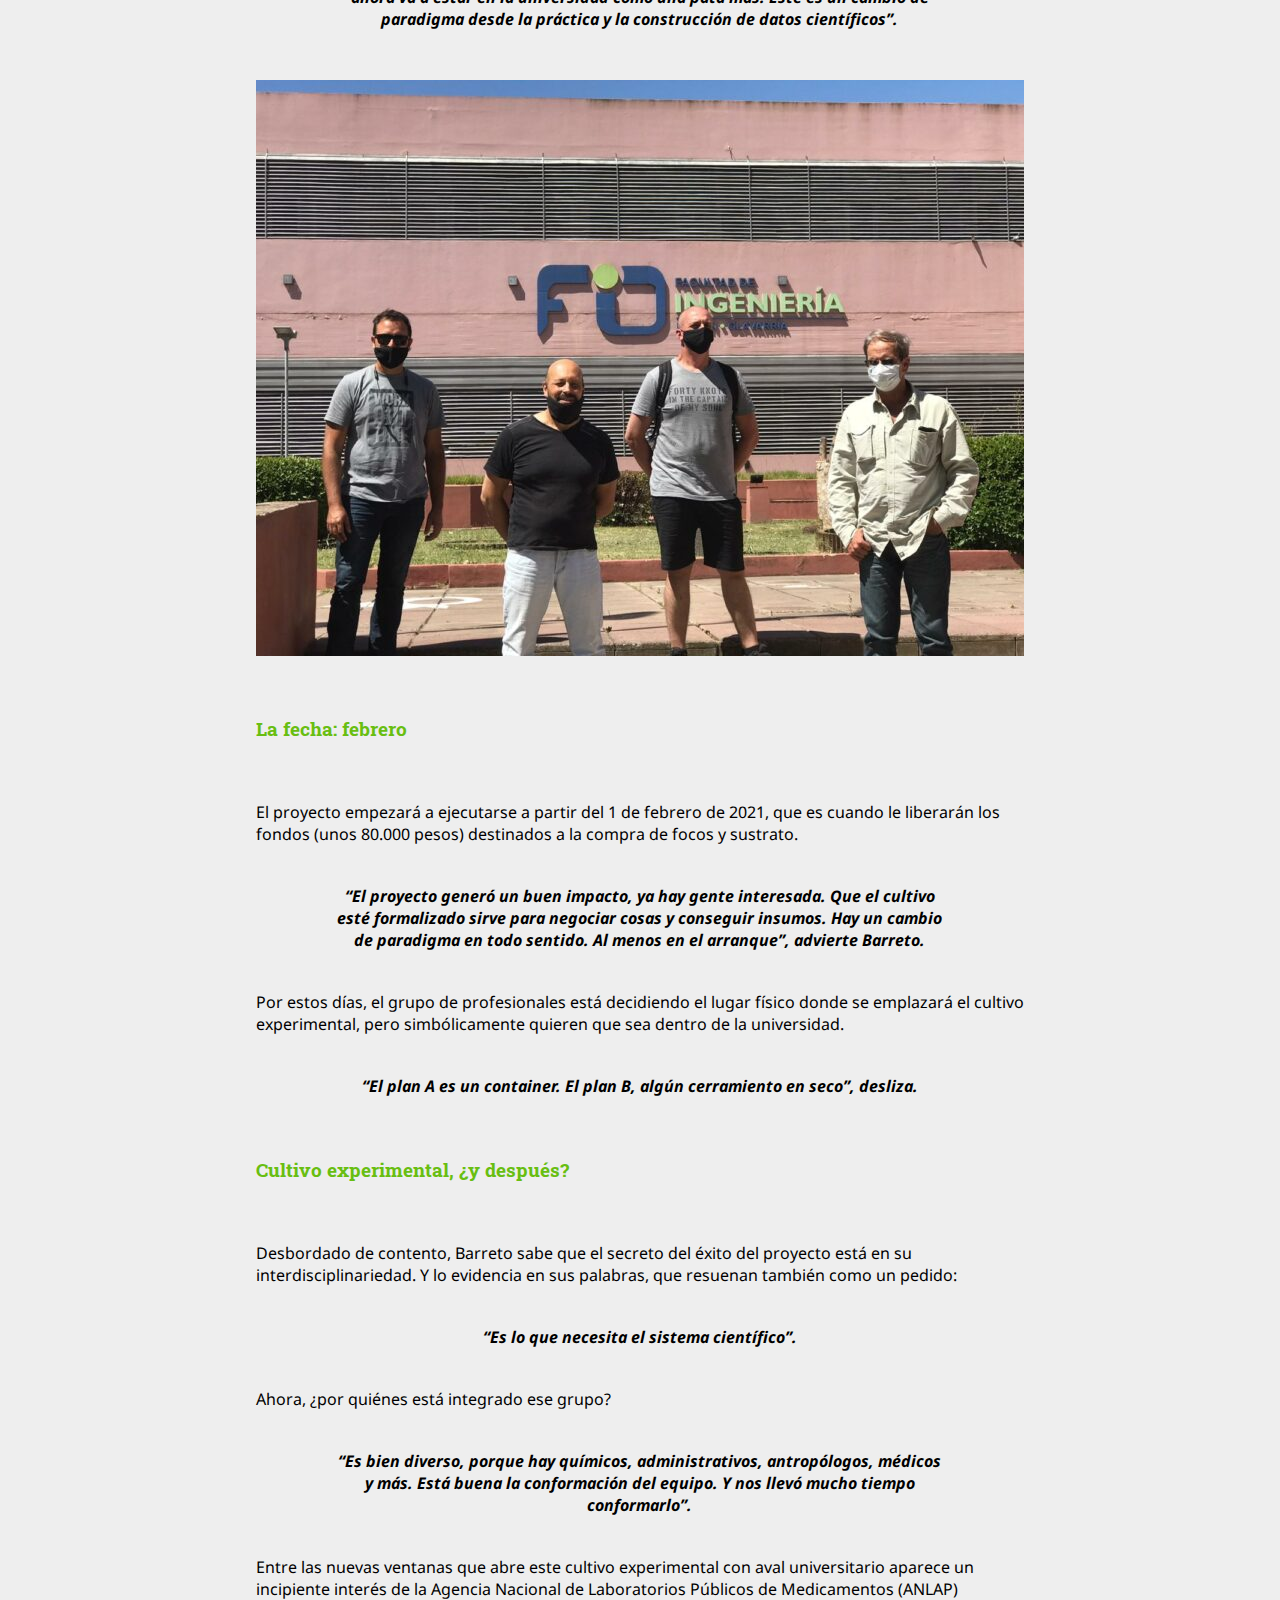
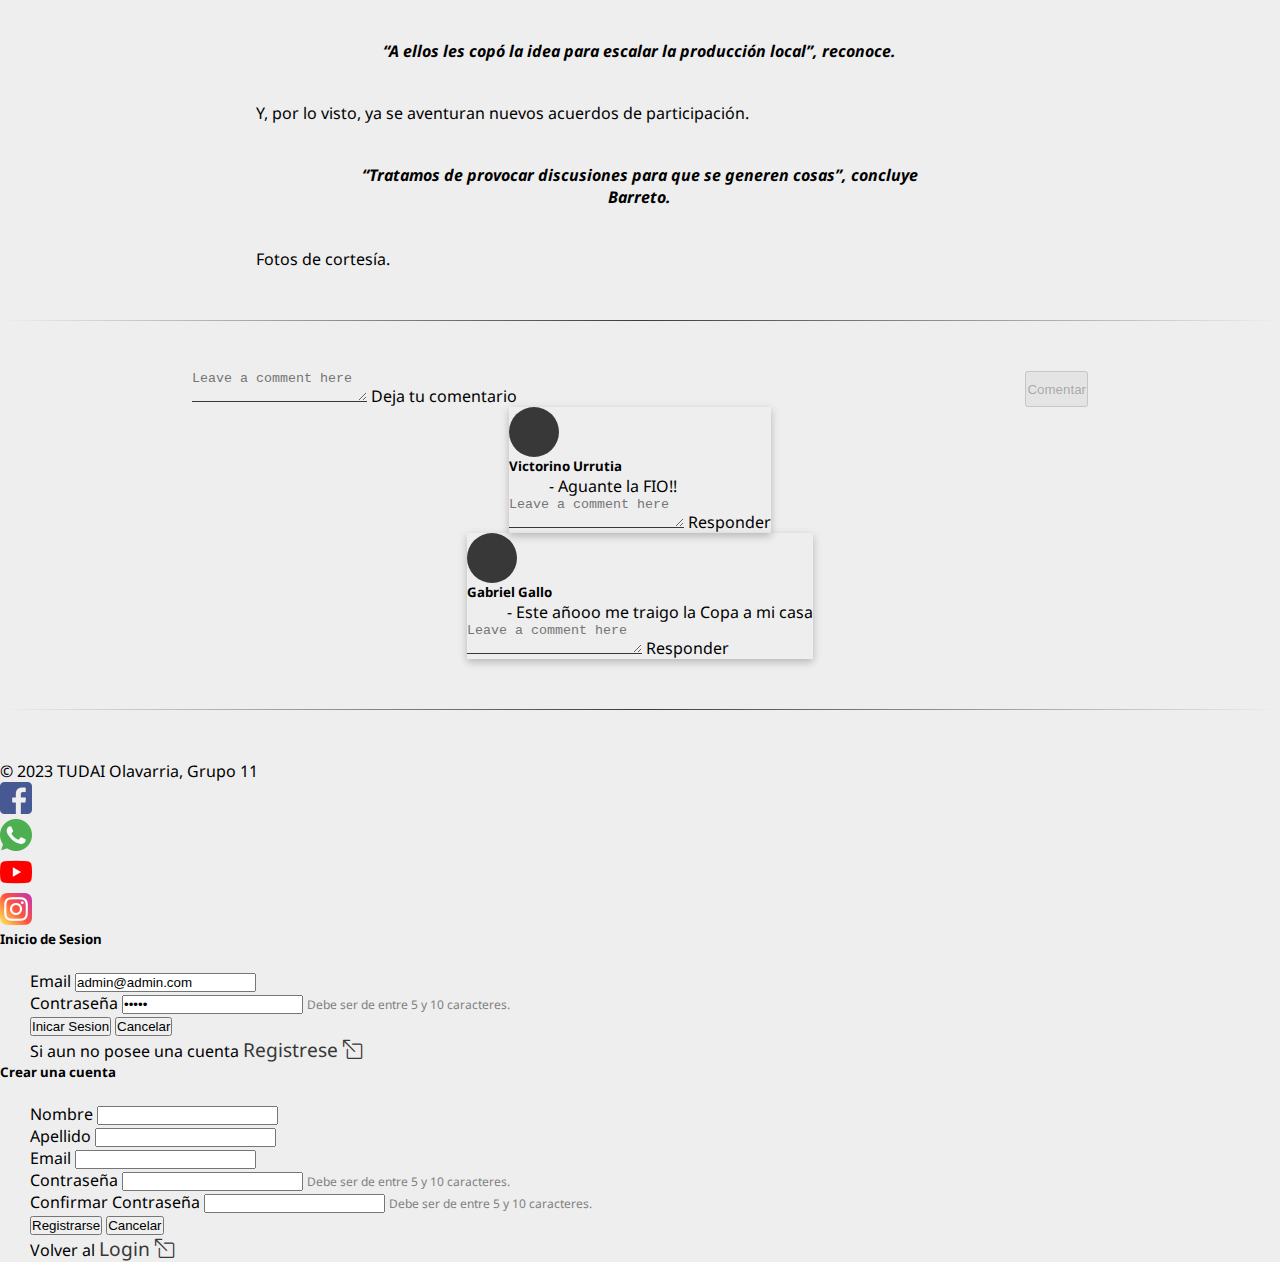
==== commit 58b8e13b: "se agrega footer en todas las paginas" ====
--- a/noticia.html
+++ b/noticia.html
@@ -29,7 +29,8 @@
             <ul id="lista-nav">
                 <li class="items-nav"> <a id="linkInicio" class="link" href="index.html#inicio">Inicio</a></li>
                 <li class="items-nav"> <a id="linkNosotros" class="link" href="index.html#nosotros">Nosotros</a></li>
-                <li class="items-nav"> <a id="linkNoticias" class="activo link" href="index.html#noticias">Noticias</a></li>
+                <li class="items-nav"> <a id="linkNoticias" class="activo link" href="index.html#noticias">Noticias</a>
+                </li>
                 <li class="items-nav"> <a class="link" href="index.html#contacto">Contacto</a></li>
                 <li class="items-nav" id="liBuscador">
                     <a href="" id="ancorBuscador">
@@ -276,11 +277,26 @@
             </div>
         </div>
     </section>
-    <footer class="py-3 my-4">
-        <ul class="nav justify-content-center border-bottom pb-3 mb-3">
-
+    <hr class="separador">
+    <footer>
+        <p class="text-center text-body-secondary">
+            © 2023 TUDAI Olavarria, Grupo 11
+        </p>
+        <ul class="nav gap-4 justify-content-center border-bottom pb-3 mb-3 iconos">
+            <li>
+                <img src="/img/iconos/facebook.png" alt="facebook">
+            </li>
+            <li>
+                <img src="/img/iconos/whatsapp.png" alt="whatsapp">
+
+            </li>
+            <li>
+                <img src="/img/iconos/youtube.png" alt="youtube">
+            </li>
+            <li>
+                <img src="/img/iconos/instagram.png" alt="instagram">
+            </li>
         </ul>
-        <p class="text-center text-body-secondary">© 2023 TUDAI Olavarria, Grupo 11</p>
     </footer>
 
     <!-- Modal Login-->
--- a/css/style.css
+++ b/css/style.css
@@ -10,7 +10,9 @@
     margin: 0;
     padding: 0;
 }
-
+.iconos li img{
+    width: 2rem;
+}
 .logo{
     width: 6rem;
     height: 5rem;
@@ -31,7 +33,7 @@
     background-color: var(--claro);
     border-bottom: 1px solid rgb(73, 73, 73);
     box-shadow: inset 0 0.125em 0.5em rgba(0, 0, 0, .15);
-    z-index: 2;
+    z-index: 10;
 }
 
 nav ul{
@@ -205,6 +207,10 @@
     color: var(--colorFuenteOscuraClaro);
 }
 
+.contenedor-noticias h5{
+    margin-bottom: 30px;
+}
+
 .contenedor-noticias .noticias{
     display: flex;
     flex-direction: row;
@@ -217,8 +223,12 @@
 
 .contenedor-noticias .noticias .card{
     height: auto;
+    min-width: 300px;
     box-shadow: rgba(0, 0, 0, 0.24) 0px 3px 8px;
     transition: all 0.3s ease;
+}
+.contenedor-noticias .card-body{
+    margin-top: 0px !important; 
 }
 
 .contenedor-noticias .noticias .card:hover{
@@ -249,7 +259,9 @@
 .contenedor-noticias .contenedorCard{
     width: 30%;
     height: min-content;
-   
+    display: flex;
+    justify-content: center;
+    align-items: center;
 }
 
 /*-------------------------------------- NOTICIA -------------------------------------- */
@@ -370,4 +382,90 @@
     opacity: 0;
     height: 0;
     padding: 0;
- }+ }
+
+ /*-------------------------------------- CONTACTO -------------------------------------- */
+
+ .contenedor-contacto{
+    display: flex;
+    flex-direction: column;
+    align-items: center;
+    min-height: 100vh;
+}
+
+.contenedor-contacto h1{
+    color: var(--colorFuenteOscuraClaro);
+}
+
+.contacto h3{
+    color: var(--colorPrimario);
+    font-family: var(--fuenteTitulos);
+}
+.contacto p{
+    margin-bottom: 50px;
+}
+
+.contenedor-contacto .contacto{
+    display: flex;
+    justify-content: space-around;
+    height: 90%;
+    width: 90%;
+}
+
+.contacto .section-contacto, .contacto .form-contacto{
+    width: 45%;
+    height: 90%;
+    margin: 3% 0; 
+}
+
+.contacto .section-contacto img{
+    width: 35%;
+
+}
+
+.contacto .form-contacto{
+    display: flex;
+    flex-direction: column;
+    align-items: center;
+}
+
+.contacto .form-contacto div{
+    width: 90%;
+    height: 80%;
+}
+
+ /*-------------------------------------- NOTICIA MOBILE -------------------------------------- */
+
+.imgMobile{
+    width: 95vw;
+}
+
+.parrafosMobile{
+    width: 90%;
+}
+
+.parrafosMobile p{
+    font-size: 18px;
+}
+
+.parrafosMobile p.texto-cita{
+    font-size: 16px;
+    font-style: oblique;
+}
+
+h1.tituloMobile{
+    font-size: 40px;
+}
+
+.parrafosMobile h3{
+    font-size: 30px;
+}
+
+.items-navMobile a{
+    text-decoration: none;
+    color: var(--claro);
+}
+
+.loginMobile{
+    margin: 0;
+}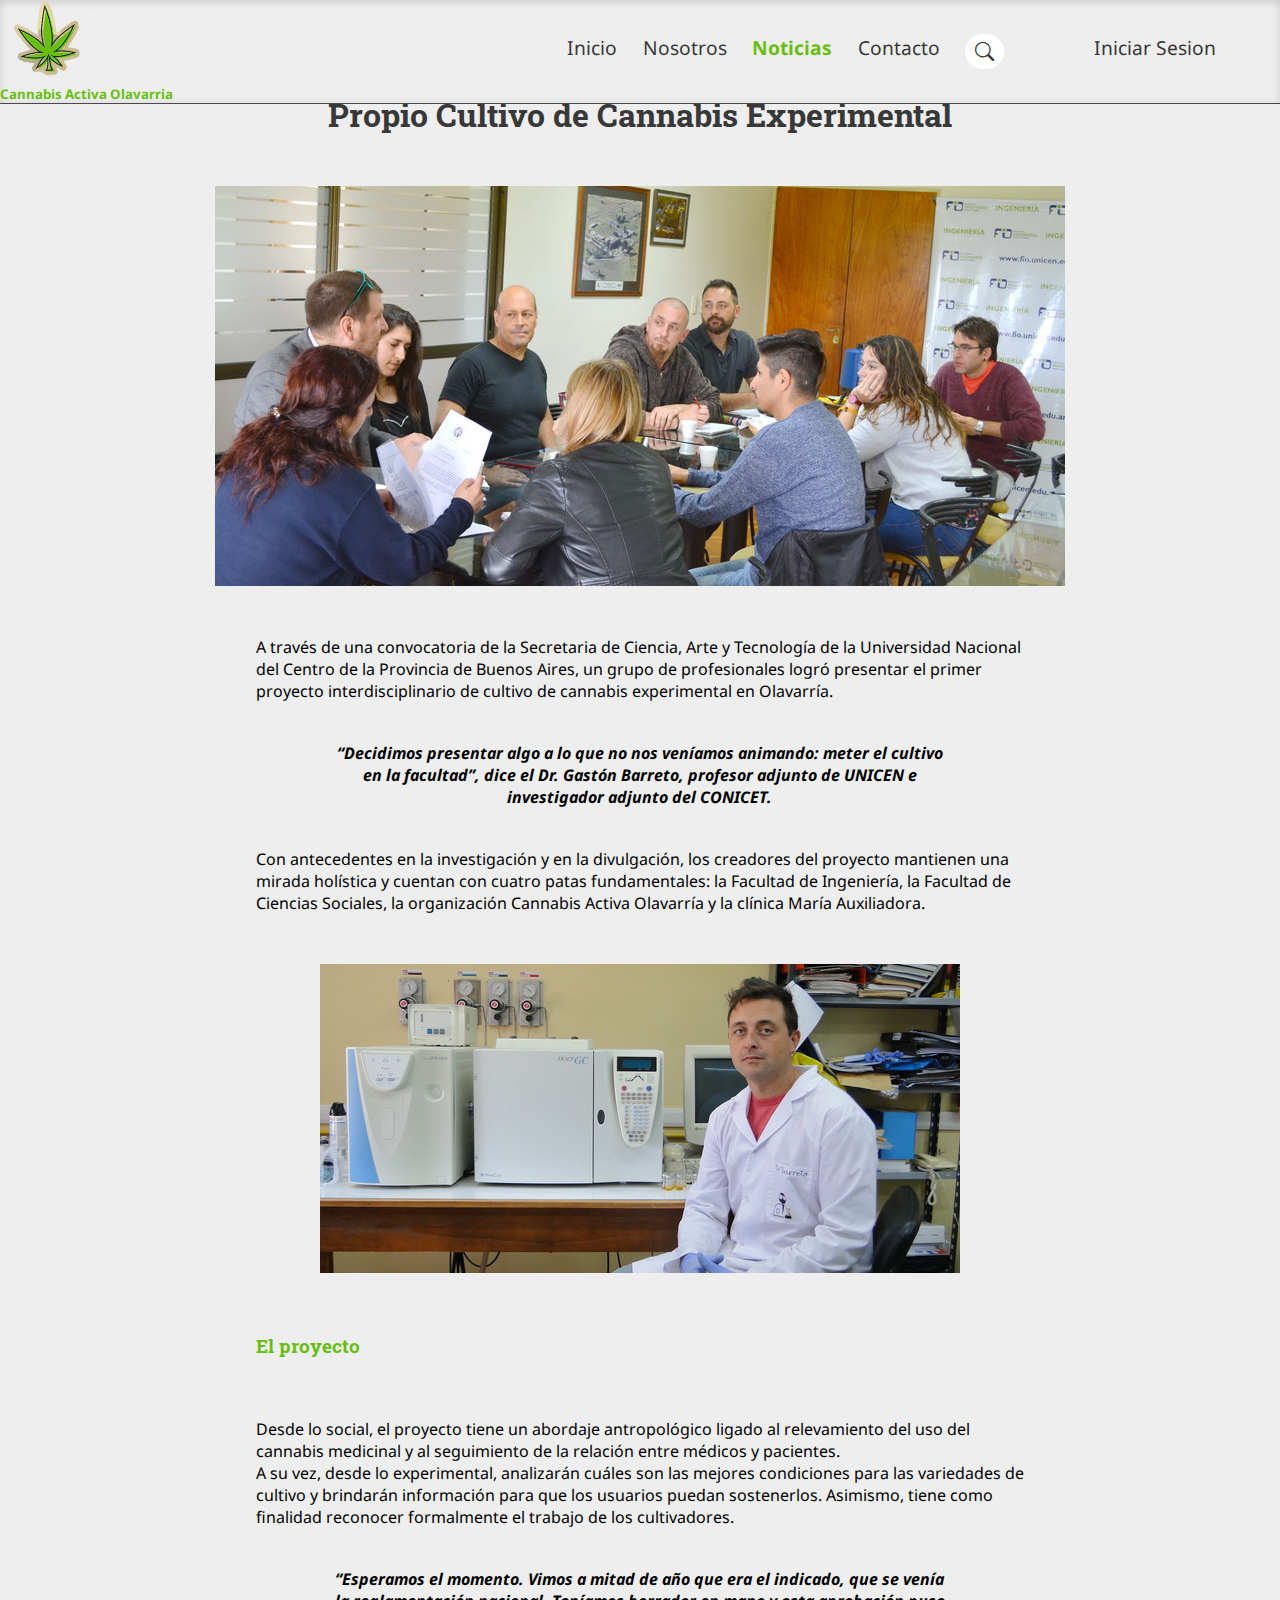
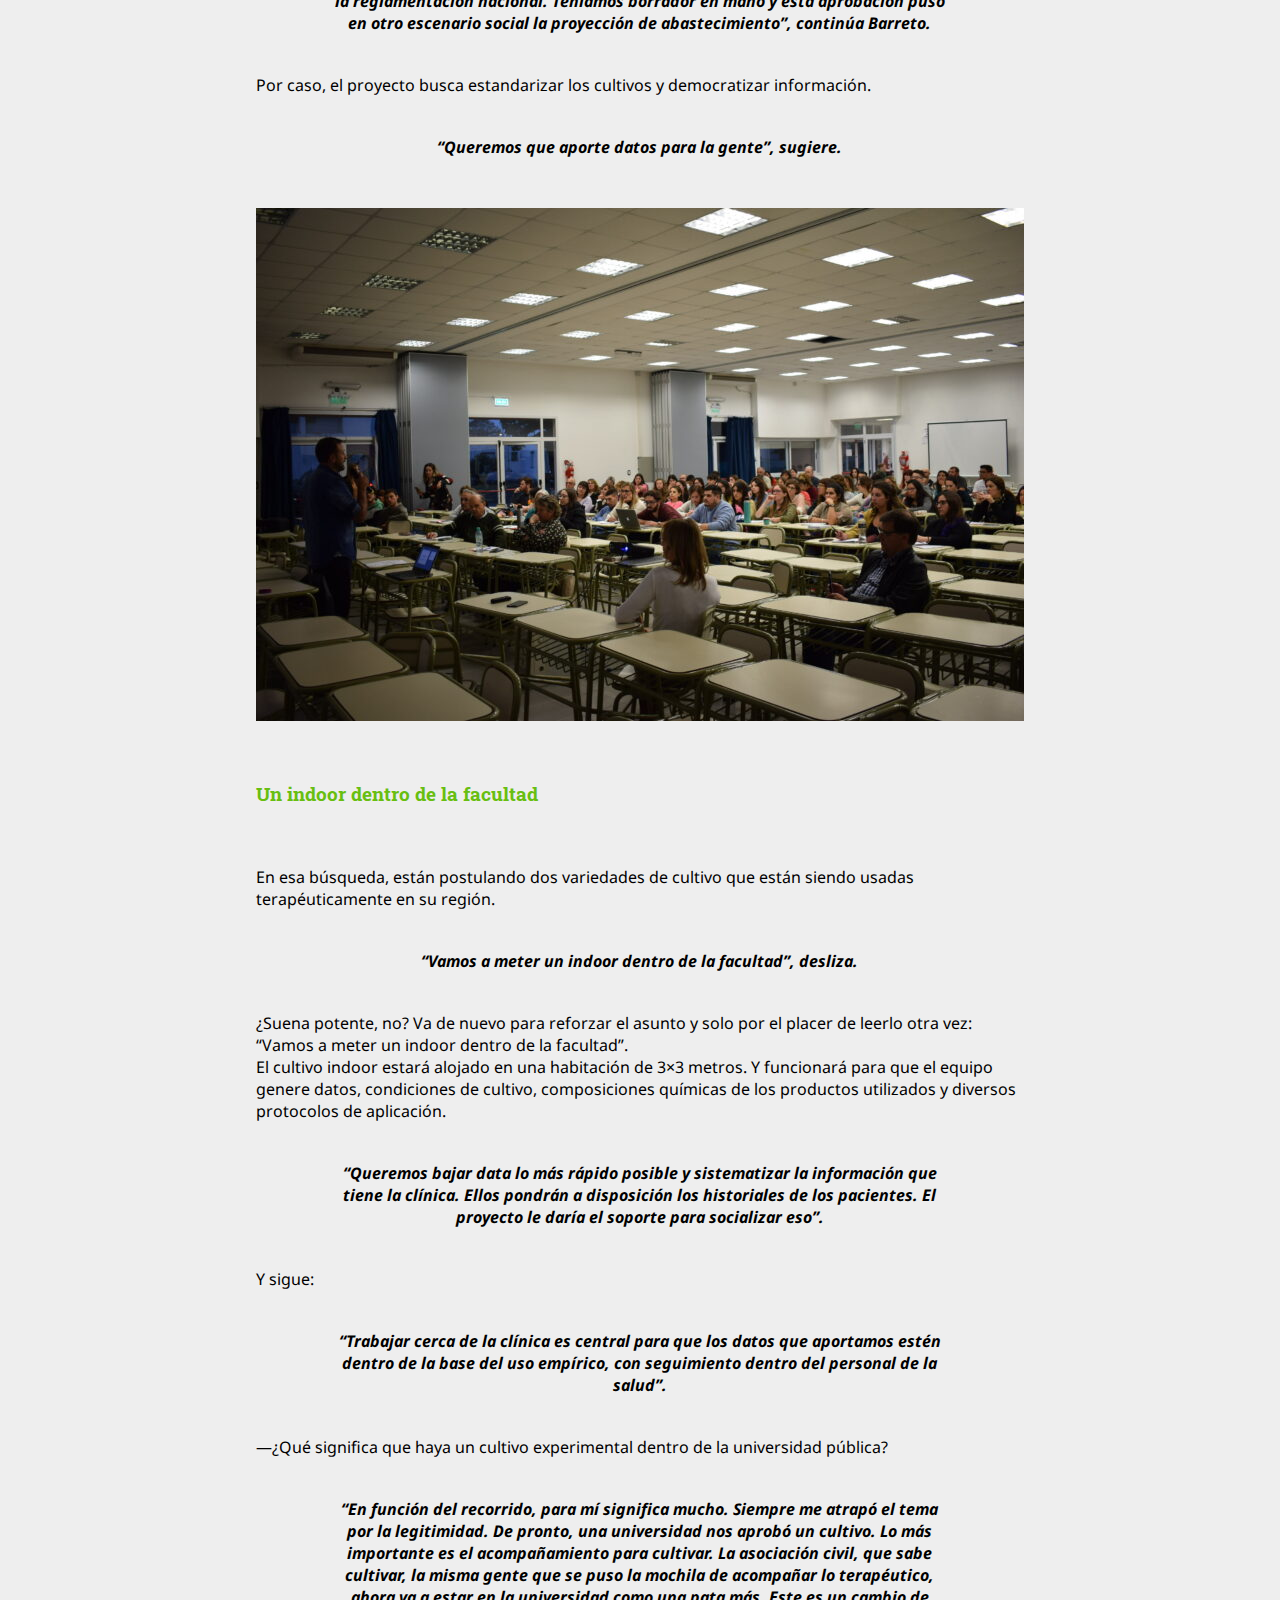
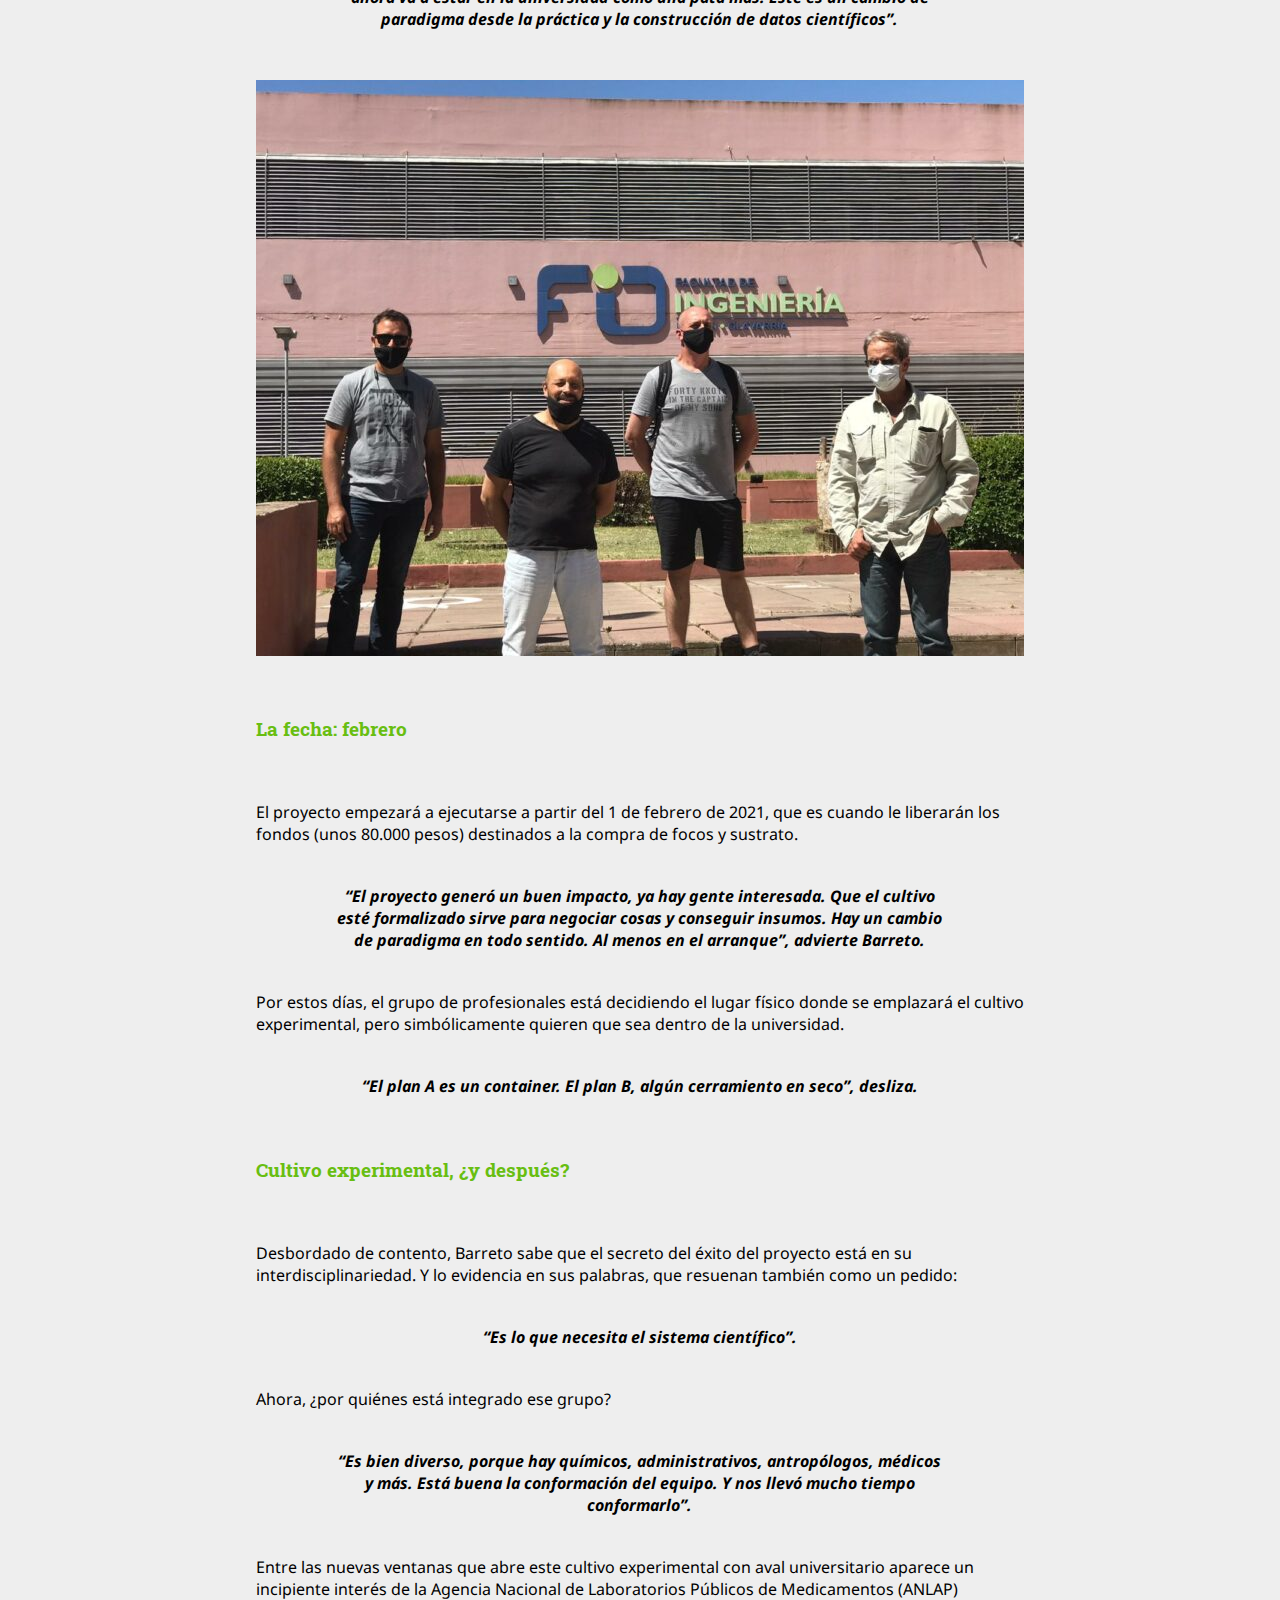
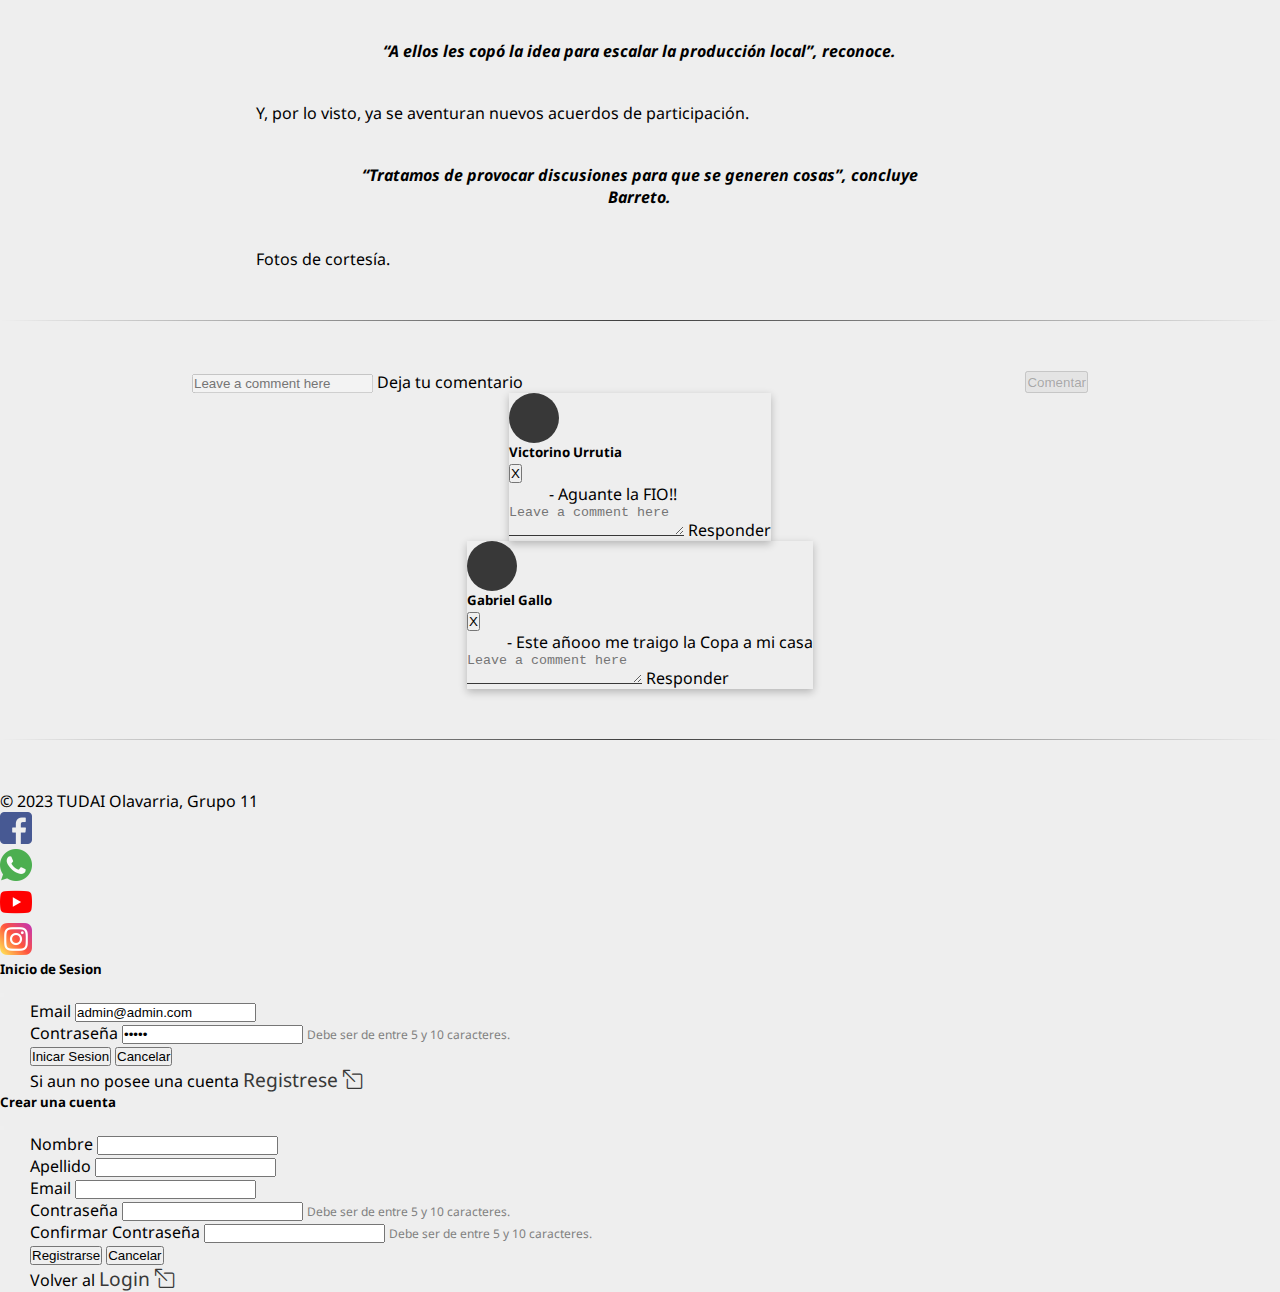
==== commit 7452b7f0: "se actualizan headers y forms de todas las paginas" ====
--- a/noticia.html
+++ b/noticia.html
@@ -22,9 +22,13 @@
 
 <body>
     <header>
-        <a href="/">
-            <img class="logo ms-3" src="img/logo.png" alt="Logo Cannabis activa">
-        </a>
+        <div class="d-flex align-items-center ">
+            <a href=" /">
+                <img class="logo ms-3" src="img/logo.png" alt="Logo Cannabis activa">
+            </a>
+            <h5 class="resaltado fuente-primaria mb-0 w-50 text-center">Cannabis Activa Olavarria</h5>
+        </div>
+
         <nav>
             <ul id="lista-nav">
                 <li class="items-nav"> <a id="linkInicio" class="link" href="index.html#inicio">Inicio</a></li>
@@ -233,8 +237,8 @@
 
         <div class="contenedor-input-comentar input-group">
             <div class="form-floating">
-                <textarea disabled class="form-control" placeholder="Leave a comment here"
-                    id="floatingTextarea"></textarea>
+                <input disabled type="text" class="form-control" placeholder="Leave a comment here"
+                    id="floatingTextarea" />
                 <label for="floatingTextarea">Deja tu comentario</label>
             </div>
             <button class="btn btn-primary" disabled>Comentar</button>
@@ -243,9 +247,12 @@
 
 
         <div class="card p-1 w-100 mt-3">
-            <div class="card-header d-flex gap-3 align-items-center">
-                <div class="img-perfil-sm"></div>
-                <h5>Victorino Urrutia</h5>
+            <div class="card-header d-flex gap-3 align-items-center justify-content-between">
+                <div class="d-flex gap-3 align-items-center">
+                    <div class="img-perfil-sm"></div>
+                    <h5>Victorino Urrutia</h5>
+                </div>
+                <button class="btn btn-danger position-relative rigth-0 top-0">X</button>
             </div>
             <div class="card-body">
                 <p>- Aguante la FIO!!</p>
@@ -260,9 +267,12 @@
             </div>
         </div>
         <div class="card p-1 w-100 mt-3">
-            <div class="card-header d-flex gap-3 align-items-center">
-                <div class="img-perfil-sm"></div>
-                <h5>Gabriel Gallo</h5>
+            <div class="card-header d-flex gap-3 align-items-center justify-content-between">
+                <div class="d-flex gap-3 align-items-center">
+                    <div class="img-perfil-sm"></div>
+                    <h5>Gabriel Gallo</h5>
+                </div>
+                <button class="btn btn-danger position-relative rigth-0 top-0">X</button>
             </div>
             <div class="card-body">
                 <p>- Este añooo me traigo la Copa a mi casa</p>
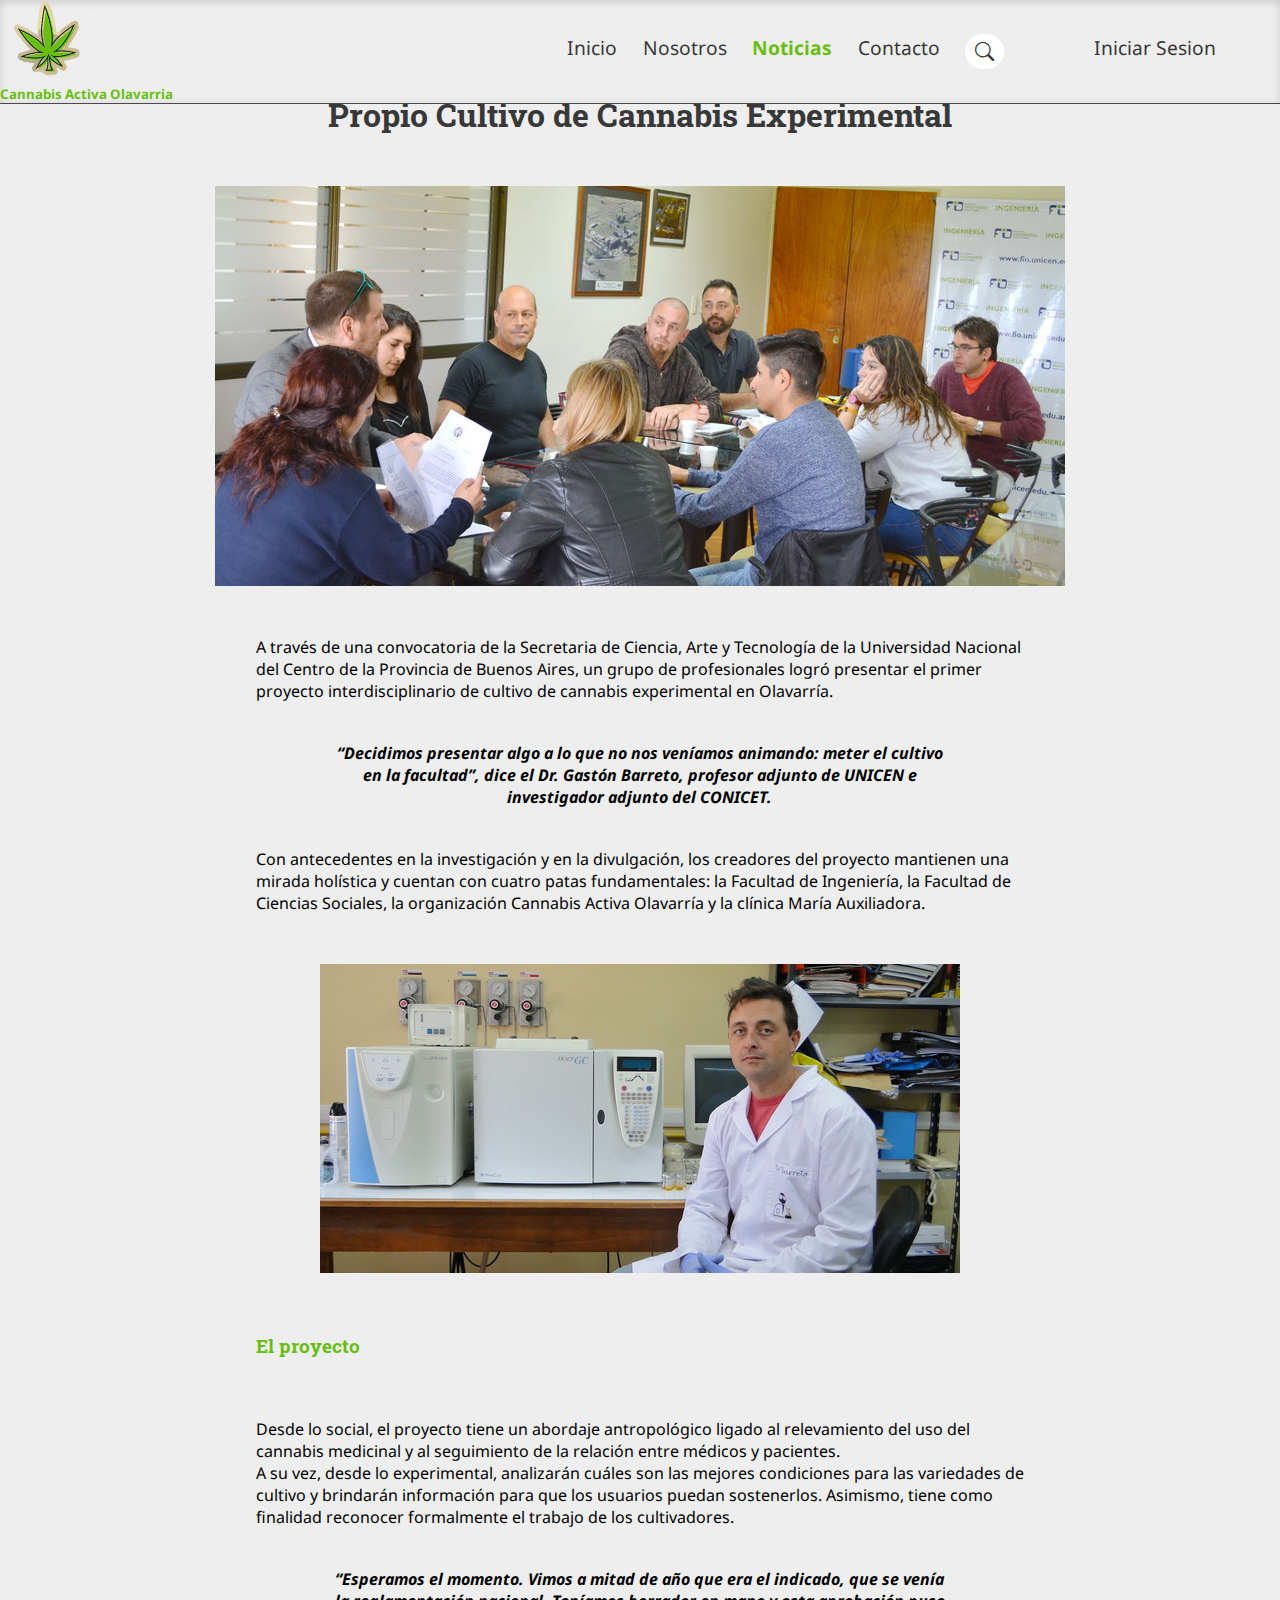
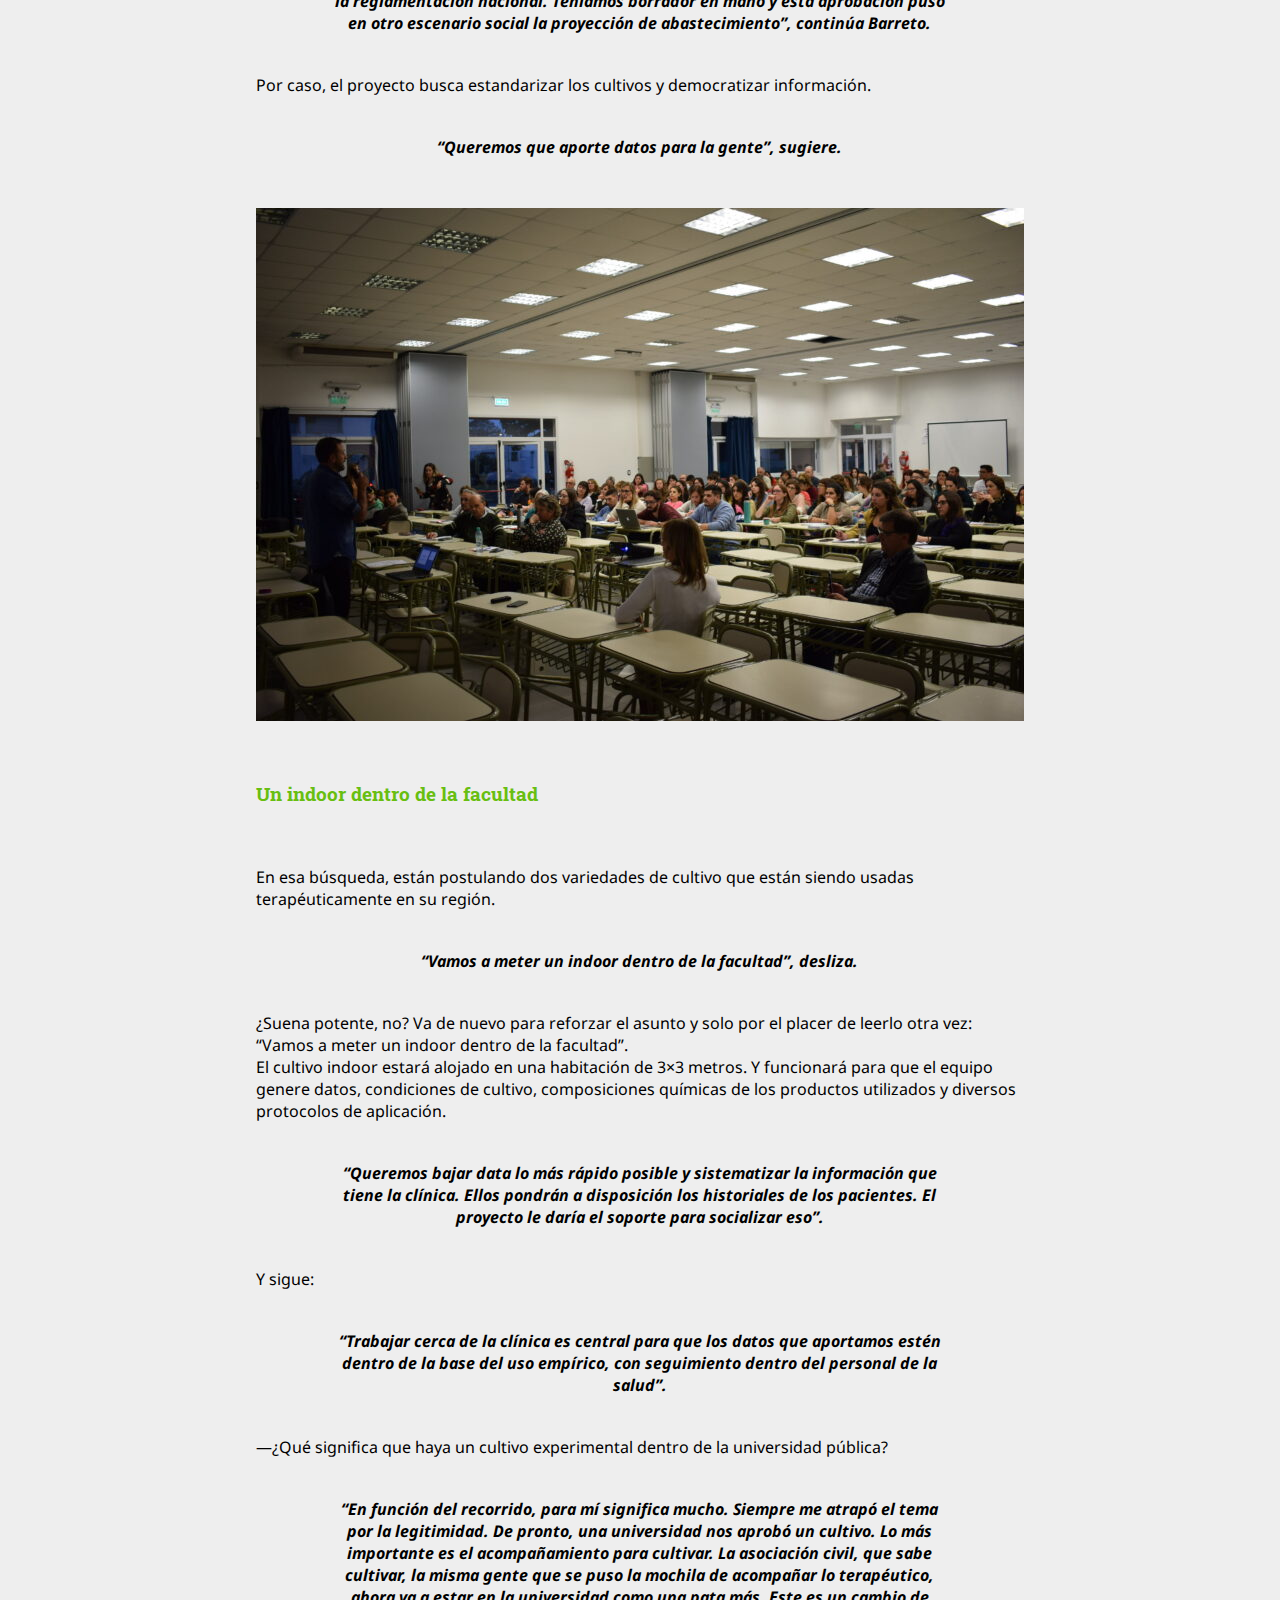
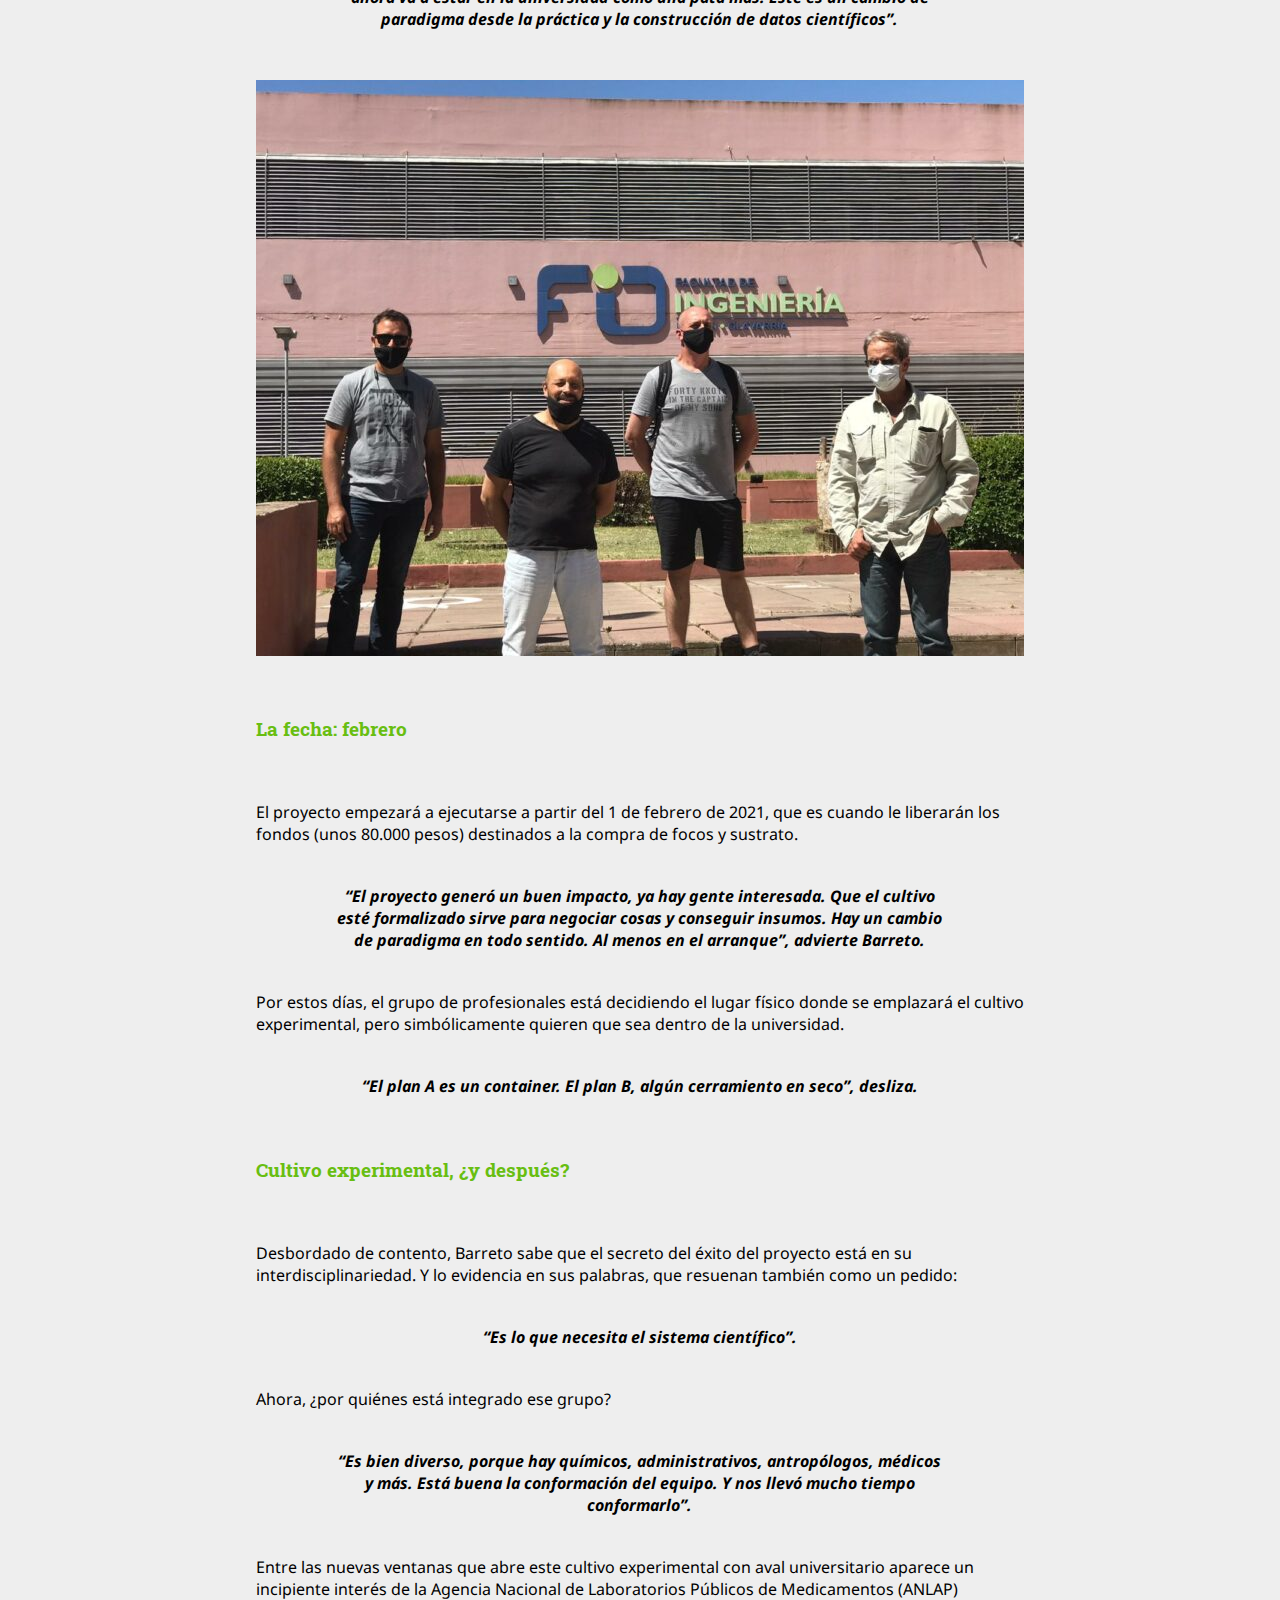
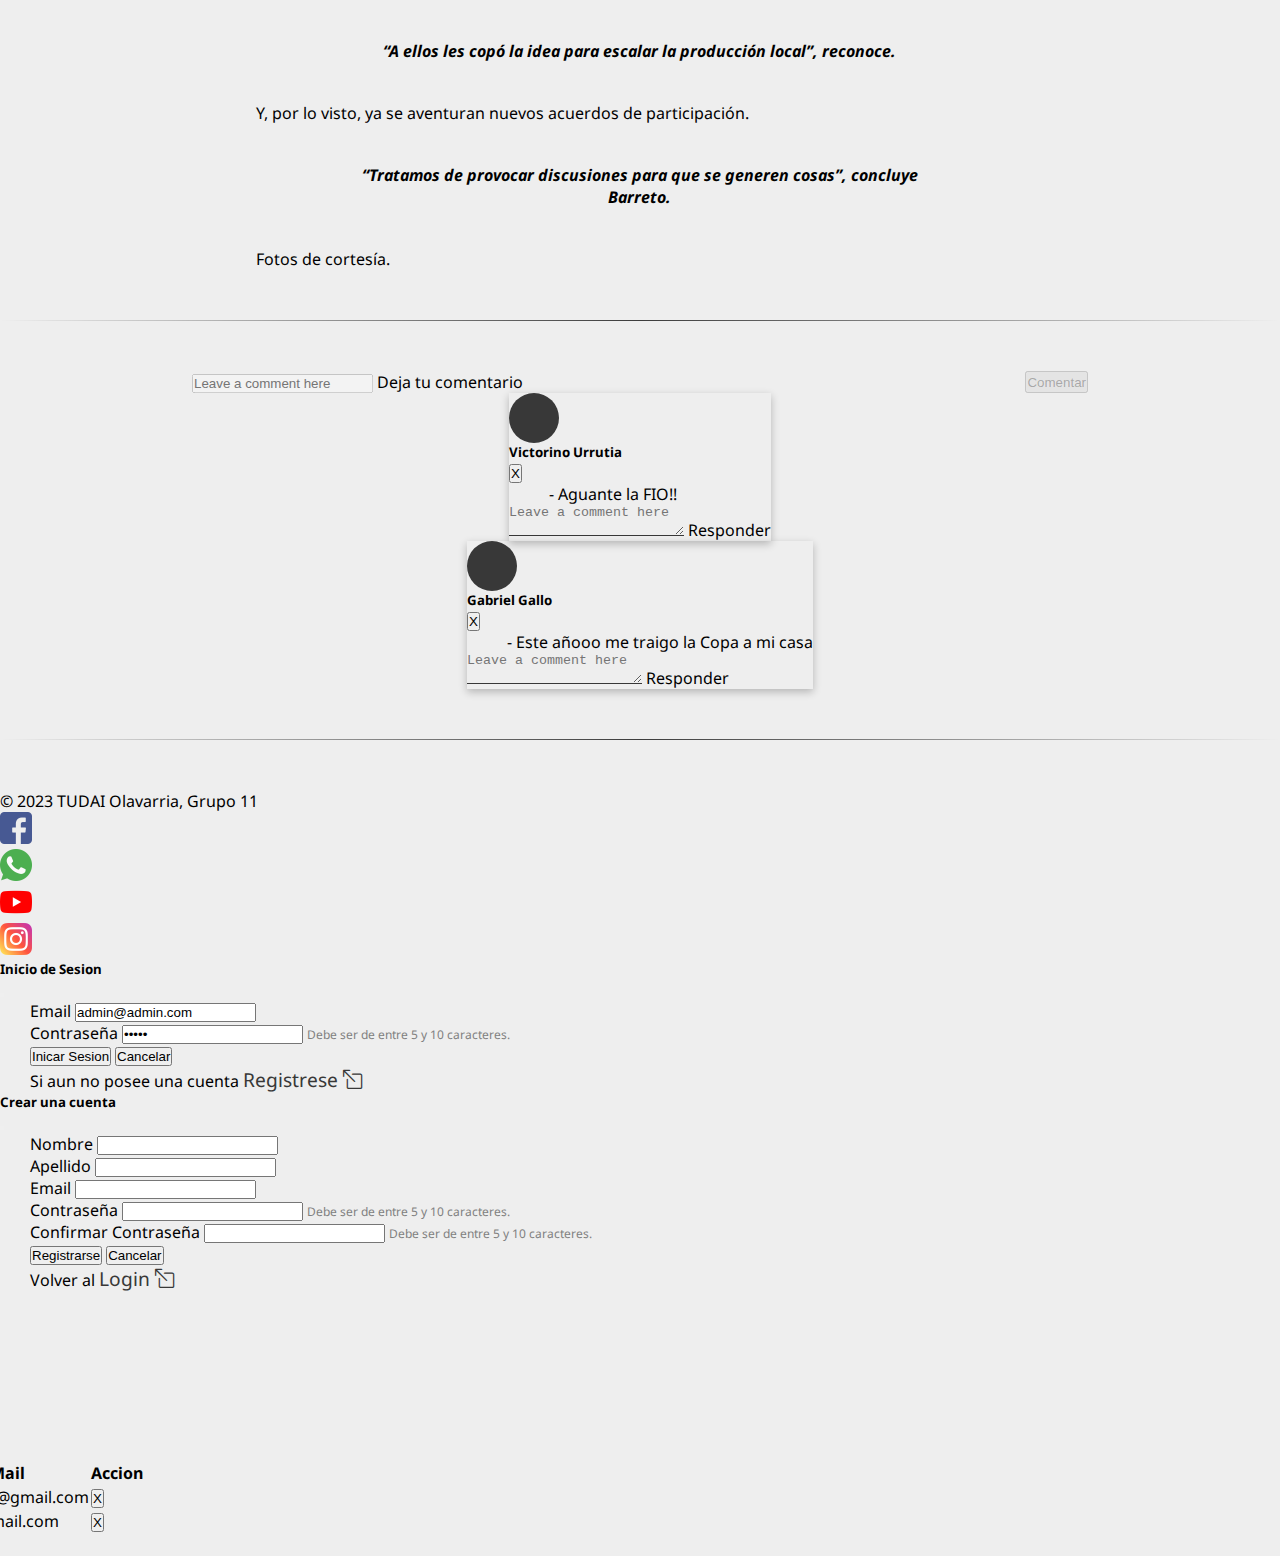
==== commit a614b990: "se agrega tabla de gestion de usuario a las paginas de las noticias" ====
--- a/noticia.html
+++ b/noticia.html
@@ -31,7 +31,7 @@
 
         <nav>
             <ul id="lista-nav">
-                <li class="items-nav"> <a id="linkInicio" class="link" href="index.html#inicio">Inicio</a></li>
+                <li class="items-nav linkInicio"> <a id="linkInicio" class="link" href="index.html#inicio">Inicio</a></li>
                 <li class="items-nav"> <a id="linkNosotros" class="link" href="index.html#nosotros">Nosotros</a></li>
                 <li class="items-nav"> <a id="linkNoticias" class="activo link" href="index.html#noticias">Noticias</a>
                 </li>
@@ -247,7 +247,7 @@
 
 
         <div class="card p-1 w-100 mt-3">
-            <div class="card-header d-flex gap-3 align-items-center justify-content-between">
+            <div class="header-comentario card-header d-flex gap-3 align-items-center justify-content-between">
                 <div class="d-flex gap-3 align-items-center">
                     <div class="img-perfil-sm"></div>
                     <h5>Victorino Urrutia</h5>
@@ -267,7 +267,7 @@
             </div>
         </div>
         <div class="card p-1 w-100 mt-3">
-            <div class="card-header d-flex gap-3 align-items-center justify-content-between">
+            <div class="header-comentario card-header d-flex gap-3 align-items-center justify-content-between">
                 <div class="d-flex gap-3 align-items-center">
                     <div class="img-perfil-sm"></div>
                     <h5>Gabriel Gallo</h5>
@@ -365,7 +365,8 @@
             <div class="modal-content ">
                 <div class="modal-header">
                     <h5 class="modal-title">Crear una cuenta</h5>
-                    <button type="button" class="btn-close" data-bs-dismiss="modal" aria-label="Close"></button>
+                    <button id="btn-reg-close" type="button" class="btn-close" data-bs-dismiss="modal"
+                        aria-label="Close"></button>
                 </div>
                 <div class="modal-body">
 
@@ -393,8 +394,8 @@
                             </span>
                         </div>
                         <div class="mb-3">
-                            <label for="input-reg-rePassword" class="form-label">Confirmar Contraseña</label>
-                            <input required type="password" class="form-control" id="input-reg-rePassword">
+                            <label for="input-reg-repassword" class="form-label">Confirmar Contraseña</label>
+                            <input required type="password" class="form-control" id="input-reg-repassword">
                             <span id="helper-text">
                                 Debe ser de entre 5 y 10 caracteres.
                             </span>
@@ -422,6 +423,50 @@
         </div>
 
     </div>
+
+    <!-- Modal Tabla Usuarios-->
+    <div class="modal fade" id="modalTabla" tabindex="-1" aria-labelledby="exampleModalLabel" aria-hidden="true">
+        <div class="modal-dialog ">
+          <div class="modal-content modalTabla me-5">
+            <div class="modal-header">
+                <h5 class="modal-title">Gestion de usuarios</h5>
+                <button type="button" class="btn-close" data-bs-dismiss="modal" aria-label="Close"></button>
+            </div>
+            <div class="modal-body d-flex flex-column justify-content-center align-items-center">
+            <table class="table">
+            
+                <thead>
+                    <tr>
+                    <th scope="col">ID</th>
+                    <th scope="col">Usuario</th>
+                    <th scope="col">Mail</th>
+                    <th scope="col" class="text-center">Accion</th>
+                    </tr>
+                </thead>
+                <tbody>
+                    <tr>
+                    <th scope="row">1</th>
+                    <td>Lionel Messi</td>
+                    <td>LeoMessi@gmail.com</td>
+                    <td class="text-center"><button class="btn bg-danger text-light">X</button></td>
+                    </tr>
+                    <tr>
+                    <th scope="row">2</th>
+                    <td>Jacob</td>
+                    <td>Jacob@gmail.com</td>
+                    <td class="text-center"><button class="btn bg-danger text-light">X</button></td>
+                    </tr>
+                </tbody>
+                </table>
+                <div id="msjTabla">
+                </div>
+                <button type="button" id="btnGuardarTabla" class="btn btn-primary align-items-end">Guardar</button>
+            </div>
+           
+          </div>
+        </div>
+      </div>
+
 </body>
 <script src="https://cdn.jsdelivr.net/npm/@popperjs/core@2.11.8/dist/umd/popper.min.js"
     integrity="sha384-I7E8VVD/ismYTF4hNIPjVp/Zjvgyol6VFvRkX/vR+Vc4jQkC+hVqc2pM8ODewa9r"
--- a/css/style.css
+++ b/css/style.css
@@ -468,4 +468,12 @@
 
 .loginMobile{
     margin: 0;
+}
+
+/*-------------------------------------- TABLA MODAL -------------------------------------- */
+
+.modalTabla{
+    width: 150% !important;
+    margin-top: 10%;
+    margin-left: -15%;
 }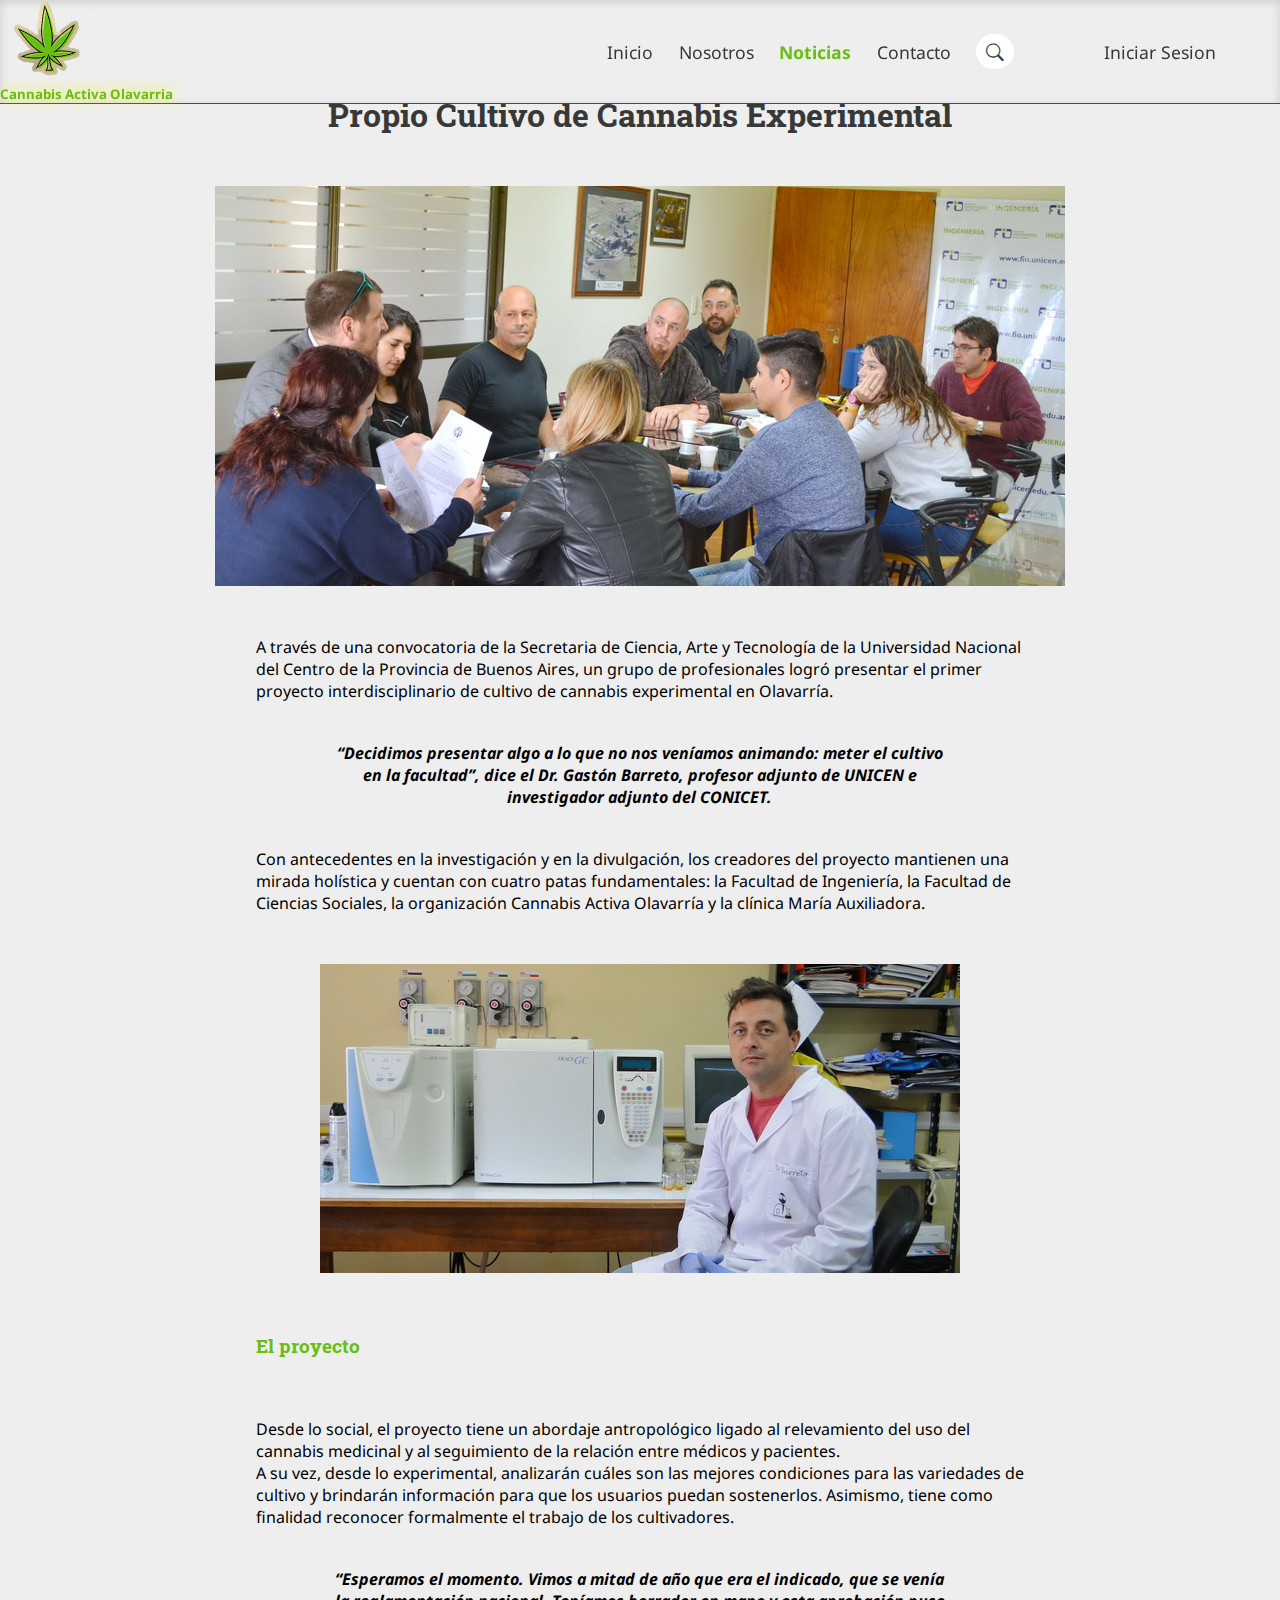
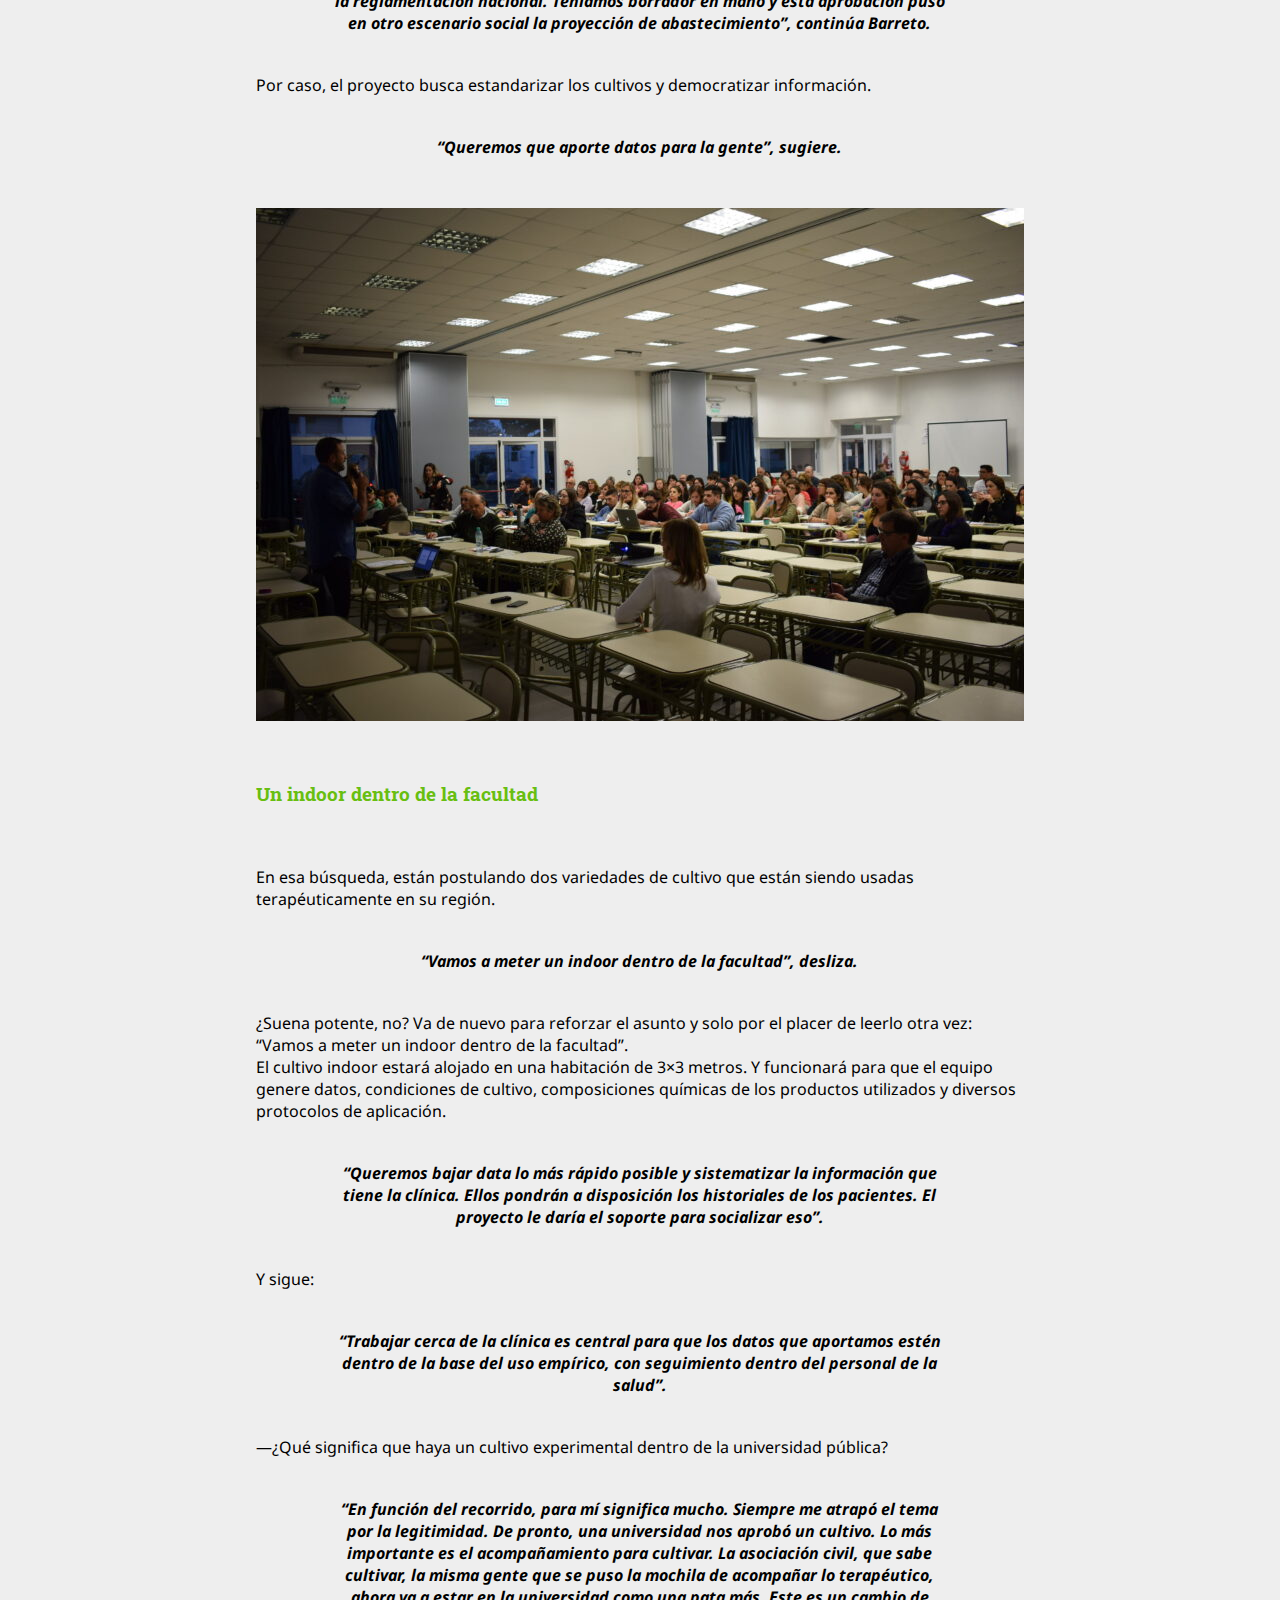
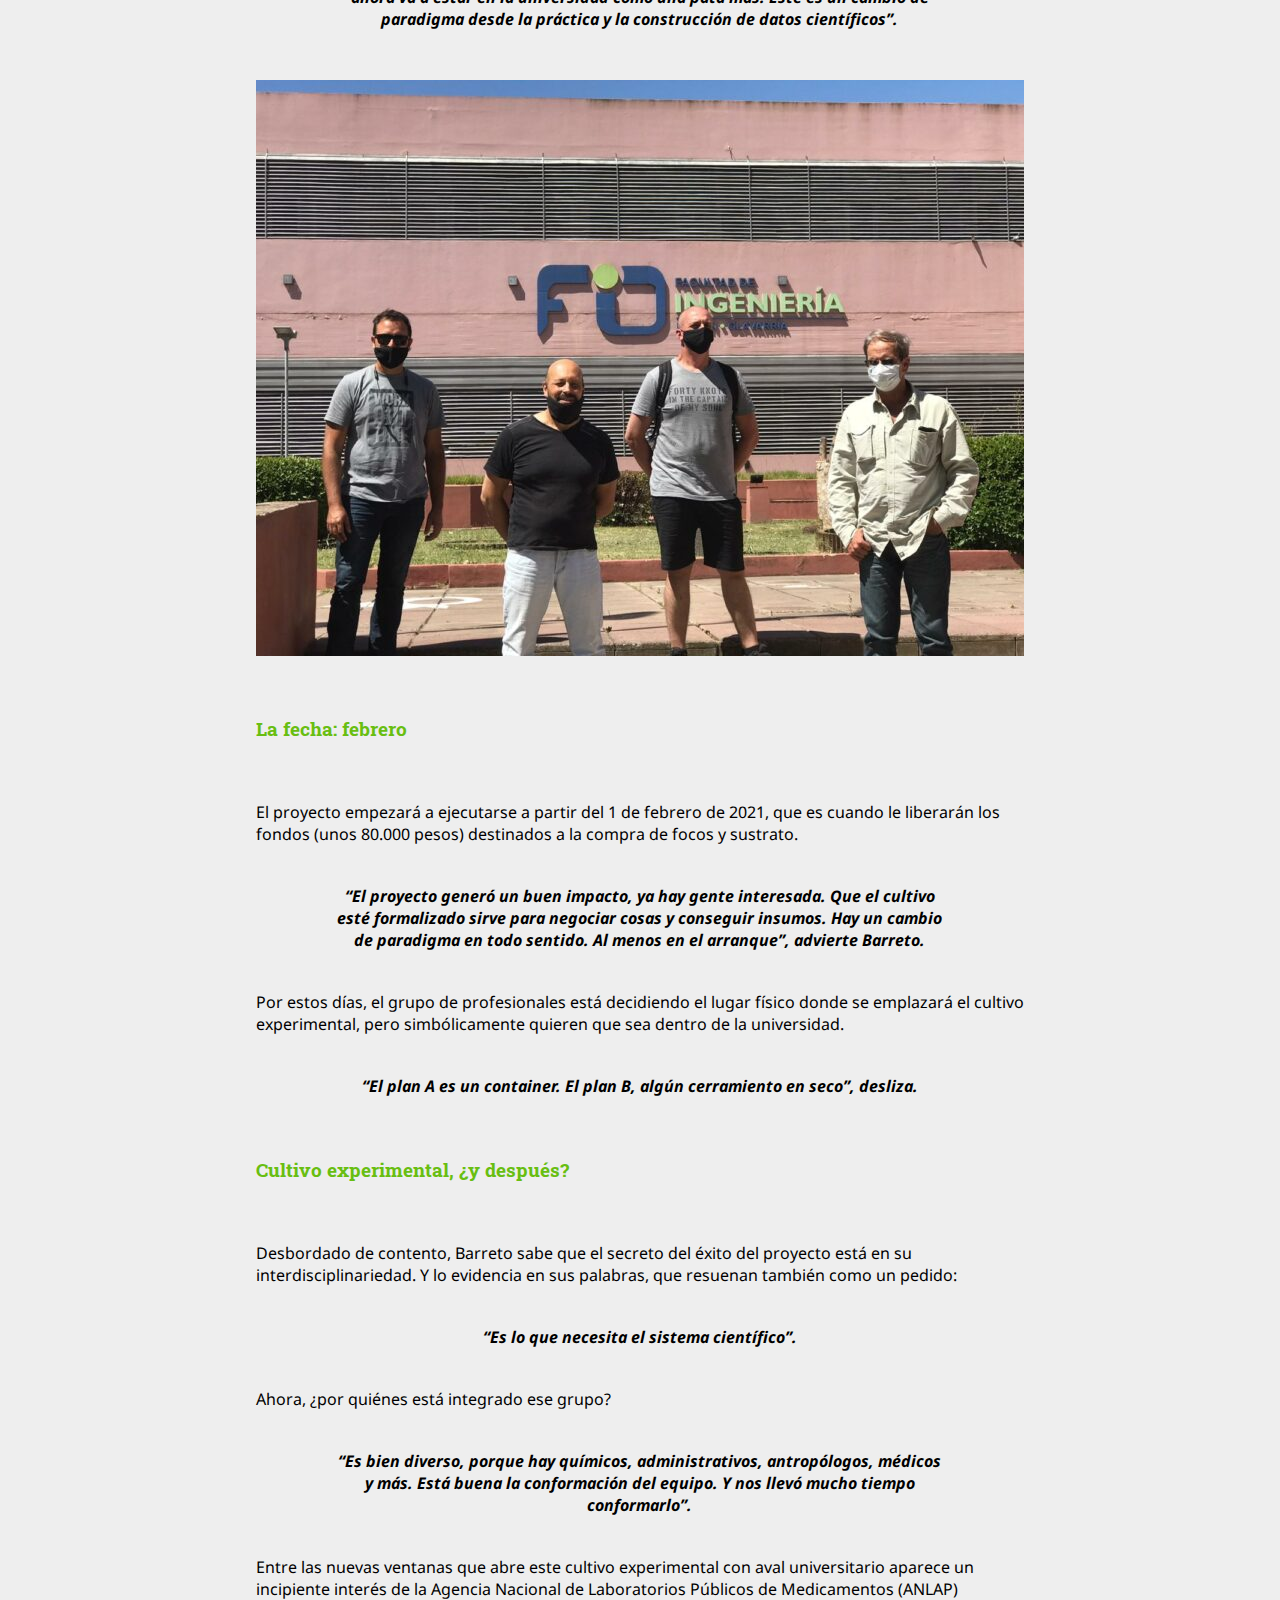
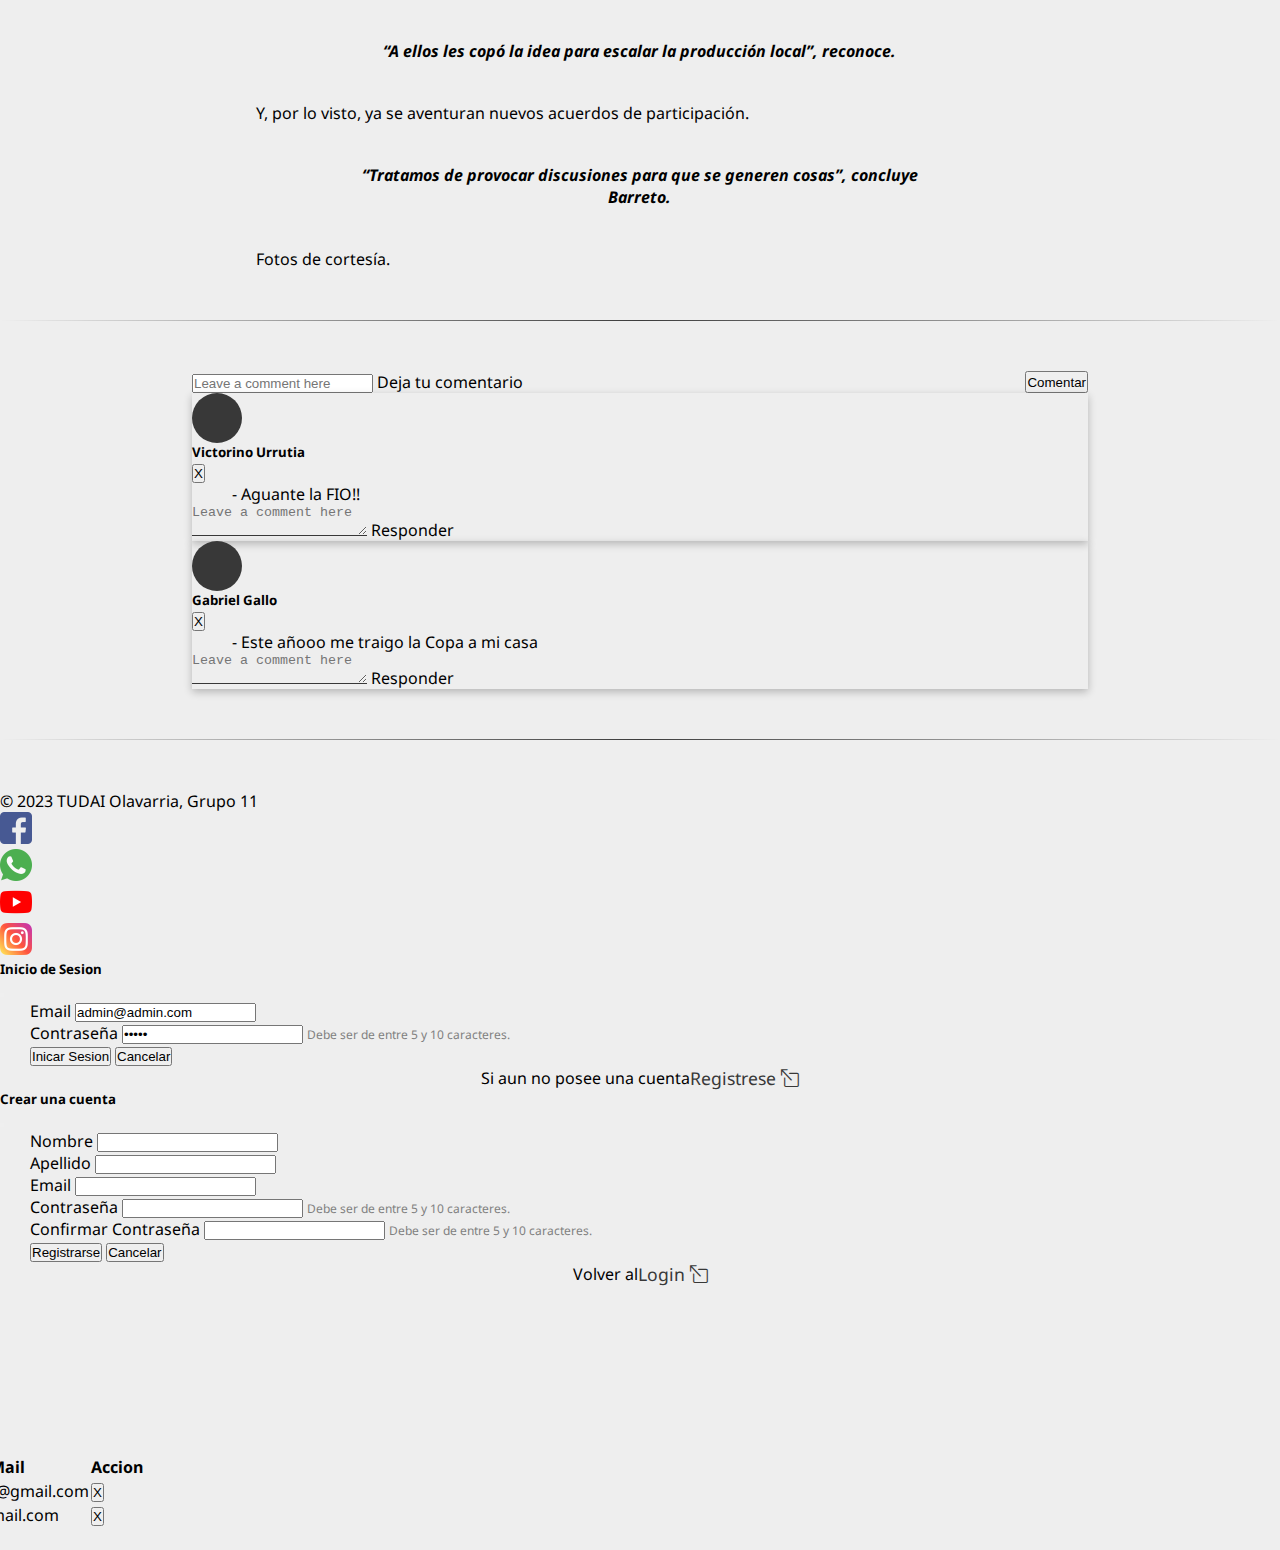
==== commit b64ccb38: "se agrega sombreado al texto del logo y funcionalidad de comentarios" ====
--- a/noticia.html
+++ b/noticia.html
@@ -230,63 +230,67 @@
             </p>
         </div>
 
-
     </section>
     <hr class="separador">
+
+    <!-- Comentarios -->
     <section class="contenedor-comentarios">
-
+        <div id="msjComentario"> </div>
         <div class="contenedor-input-comentar input-group">
             <div class="form-floating">
-                <input disabled type="text" class="form-control" placeholder="Leave a comment here"
-                    id="floatingTextarea" />
+                <input  type="text" class="form-control" placeholder="Leave a comment here"
+                    id="input-comentar" />
                 <label for="floatingTextarea">Deja tu comentario</label>
             </div>
-            <button class="btn btn-primary" disabled>Comentar</button>
-        </div>
-
-
-
-        <div class="card p-1 w-100 mt-3">
-            <div class="header-comentario card-header d-flex gap-3 align-items-center justify-content-between">
-                <div class="d-flex gap-3 align-items-center">
-                    <div class="img-perfil-sm"></div>
-                    <h5>Victorino Urrutia</h5>
-                </div>
-                <button class="btn btn-danger position-relative rigth-0 top-0">X</button>
-            </div>
-            <div class="card-body">
-                <p>- Aguante la FIO!!</p>
-            </div>
-            <div class="card-footer">
-
-                <div class="form-floating">
-                    <textarea disabled class="form-control" placeholder="Leave a comment here"
-                        id="floatingTextarea"></textarea>
-                    <label for="floatingTextarea"> Responder</label>
-                </div>
-            </div>
-        </div>
-        <div class="card p-1 w-100 mt-3">
-            <div class="header-comentario card-header d-flex gap-3 align-items-center justify-content-between">
-                <div class="d-flex gap-3 align-items-center">
-                    <div class="img-perfil-sm"></div>
-                    <h5>Gabriel Gallo</h5>
-                </div>
-                <button class="btn btn-danger position-relative rigth-0 top-0">X</button>
-            </div>
-            <div class="card-body">
-                <p>- Este añooo me traigo la Copa a mi casa</p>
-            </div>
-            <div class="card-footer">
-
-                <div class="form-floating">
-                    <textarea disabled class="form-control" placeholder="Leave a comment here"
-                        id="floatingTextarea"></textarea>
-                    <label for="floatingTextarea"> Responder</label>
+            <button id="btn-comentar" class="btn btn-primary">Comentar</button>
+        </div>
+
+
+        <div id="caja-comentarios" class="d-flex flex-column gap-1">
+            <div class="card p-1 w-100 mt-3">
+                <div class="header-comentario card-header d-flex gap-3 align-items-center justify-content-between">
+                    <div class="d-flex gap-3 align-items-center">
+                        <div class="img-perfil-sm"></div>
+                        <h5>Victorino Urrutia</h5>
+                    </div>
+                    <button class="btn btn-danger position-relative rigth-0 top-0">X</button>
+                </div>
+                <div class="card-body">
+                    <p>- Aguante la FIO!!</p>
+                </div>
+                <div class="card-footer">
+
+                    <div class="form-floating">
+                        <textarea disabled class="form-control" placeholder="Leave a comment here"
+                            id="floatingTextarea"></textarea>
+                        <label for="floatingTextarea"> Responder</label>
+                    </div>
+                </div>
+            </div>
+
+            <div class="card p-1 w-100 mt-3">
+                <div class="header-comentario card-header d-flex gap-3 align-items-center justify-content-between">
+                    <div class="d-flex gap-3 align-items-center">
+                        <div class="img-perfil-sm"></div>
+                        <h5>Gabriel Gallo</h5>
+                    </div>
+                    <button class="btn btn-danger position-relative rigth-0 top-0">X</button>
+                </div>
+                <div class="card-body">
+                    <p>- Este añooo me traigo la Copa a mi casa</p>
+                </div>
+                <div class="card-footer">
+
+                    <div class="form-floating">
+                        <textarea disabled class="form-control" placeholder="Leave a comment here"
+                            id="floatingTextarea"></textarea>
+                        <label for="floatingTextarea"> Responder</label>
+                    </div>
                 </div>
             </div>
         </div>
     </section>
+    
     <hr class="separador">
     <footer>
         <p class="text-center text-body-secondary">
--- a/css/style.css
+++ b/css/style.css
@@ -36,6 +36,10 @@
     z-index: 10;
 }
 
+header h5{
+    text-shadow: rgb(253 252 14) 0px 0px 15px; 
+}
+
 nav ul{
     display: flex;
     gap: 1.6rem;
@@ -56,9 +60,15 @@
 .fuente-primaria{
     color: var(--colorPrimario);
 }
+.items-nav{
+    display: flex;
+    text-align: center;
+    justify-content: center;
+    align-items: center;
+}
 .items-nav a{
     position: relative;
-    font-size: 1.2rem;
+    font-size: 1.1rem;
     text-decoration: none;
     color: var(--colorFuenteOscuraClaro);
 }
@@ -314,6 +324,8 @@
 }
 /*-------------------------------------- COMENTARIOS -------------------------------------- */
 .contenedor-comentarios{
+    min-width: 70%;
+    max-width: 90%;
     width: 70%;
     margin: 0px auto;
     display: flex;
@@ -321,6 +333,11 @@
     align-items: center;
     justify-content: center;
 }
+
+#caja-comentarios{
+    min-width: 100%;
+}
+
 .contenedor-comentarios .card{
 
     box-shadow: rgba(0, 0, 0, 0.24) 0px 3px 8px;
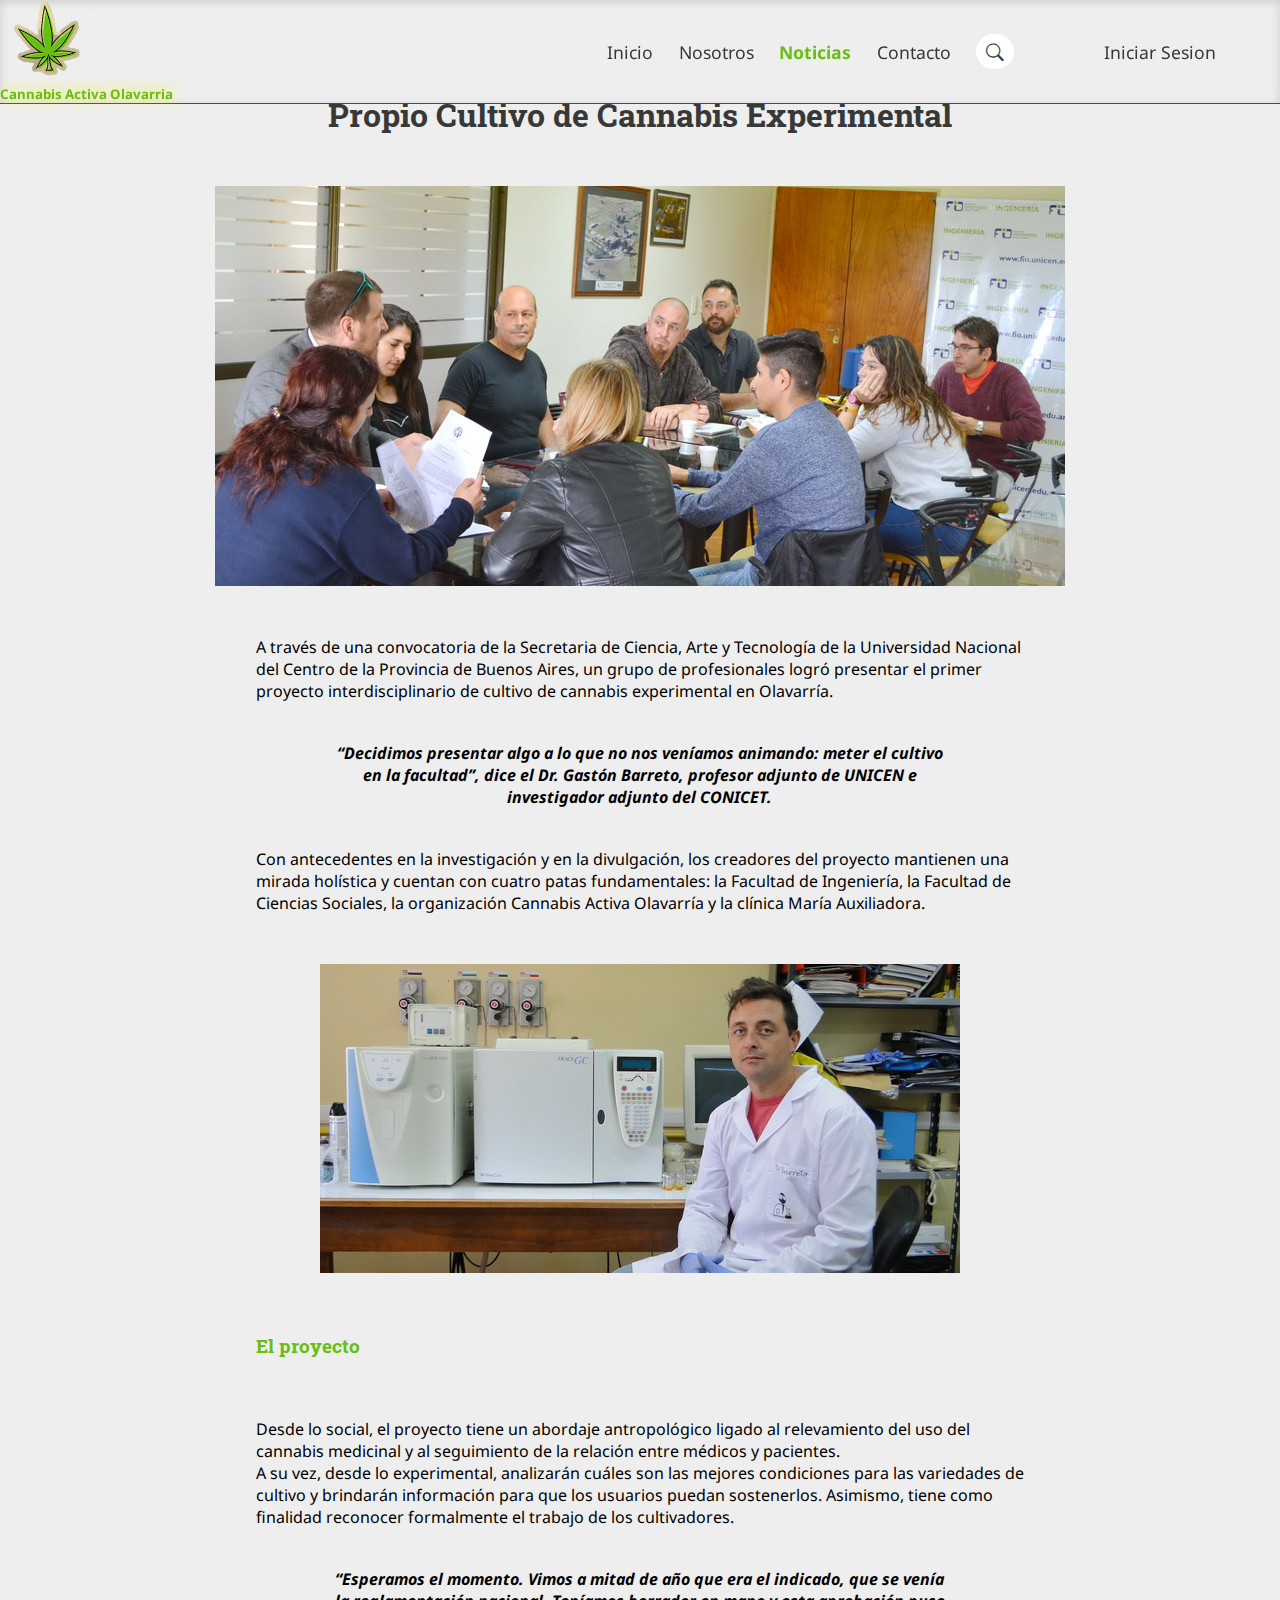
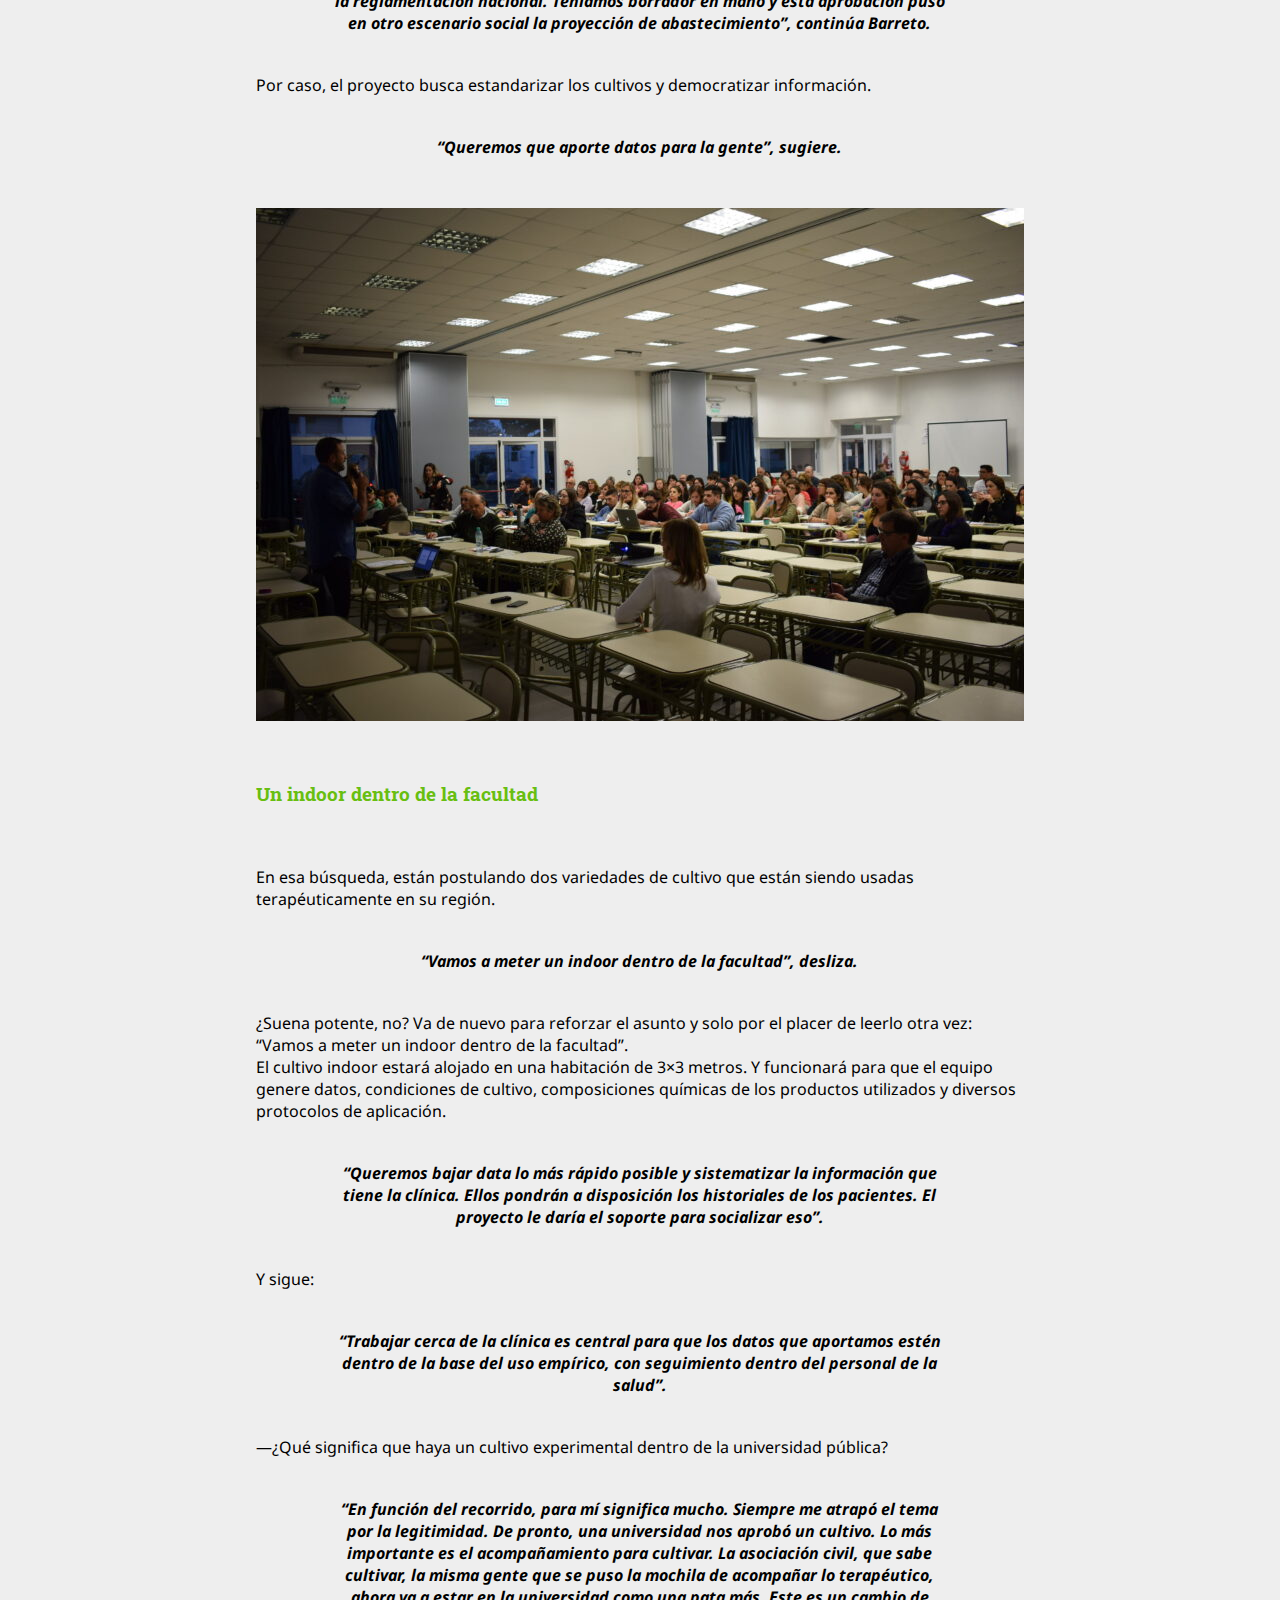
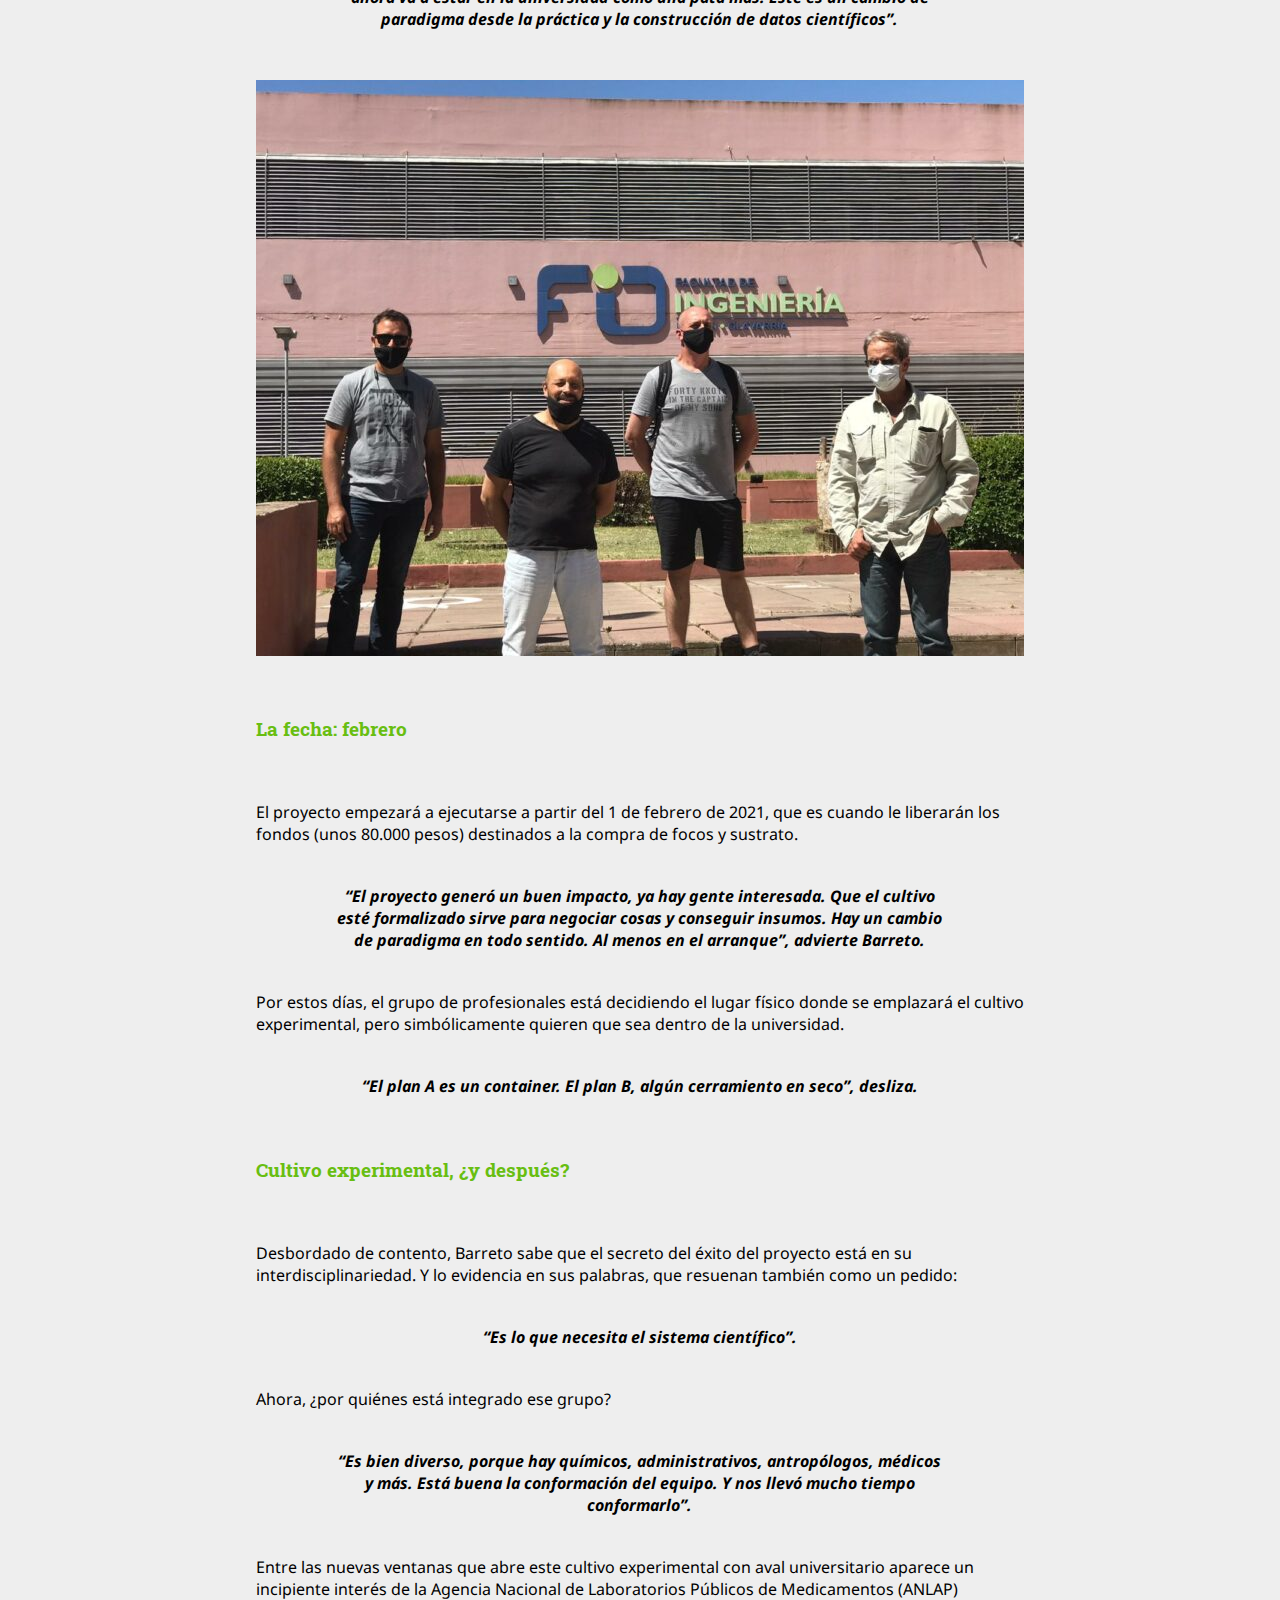
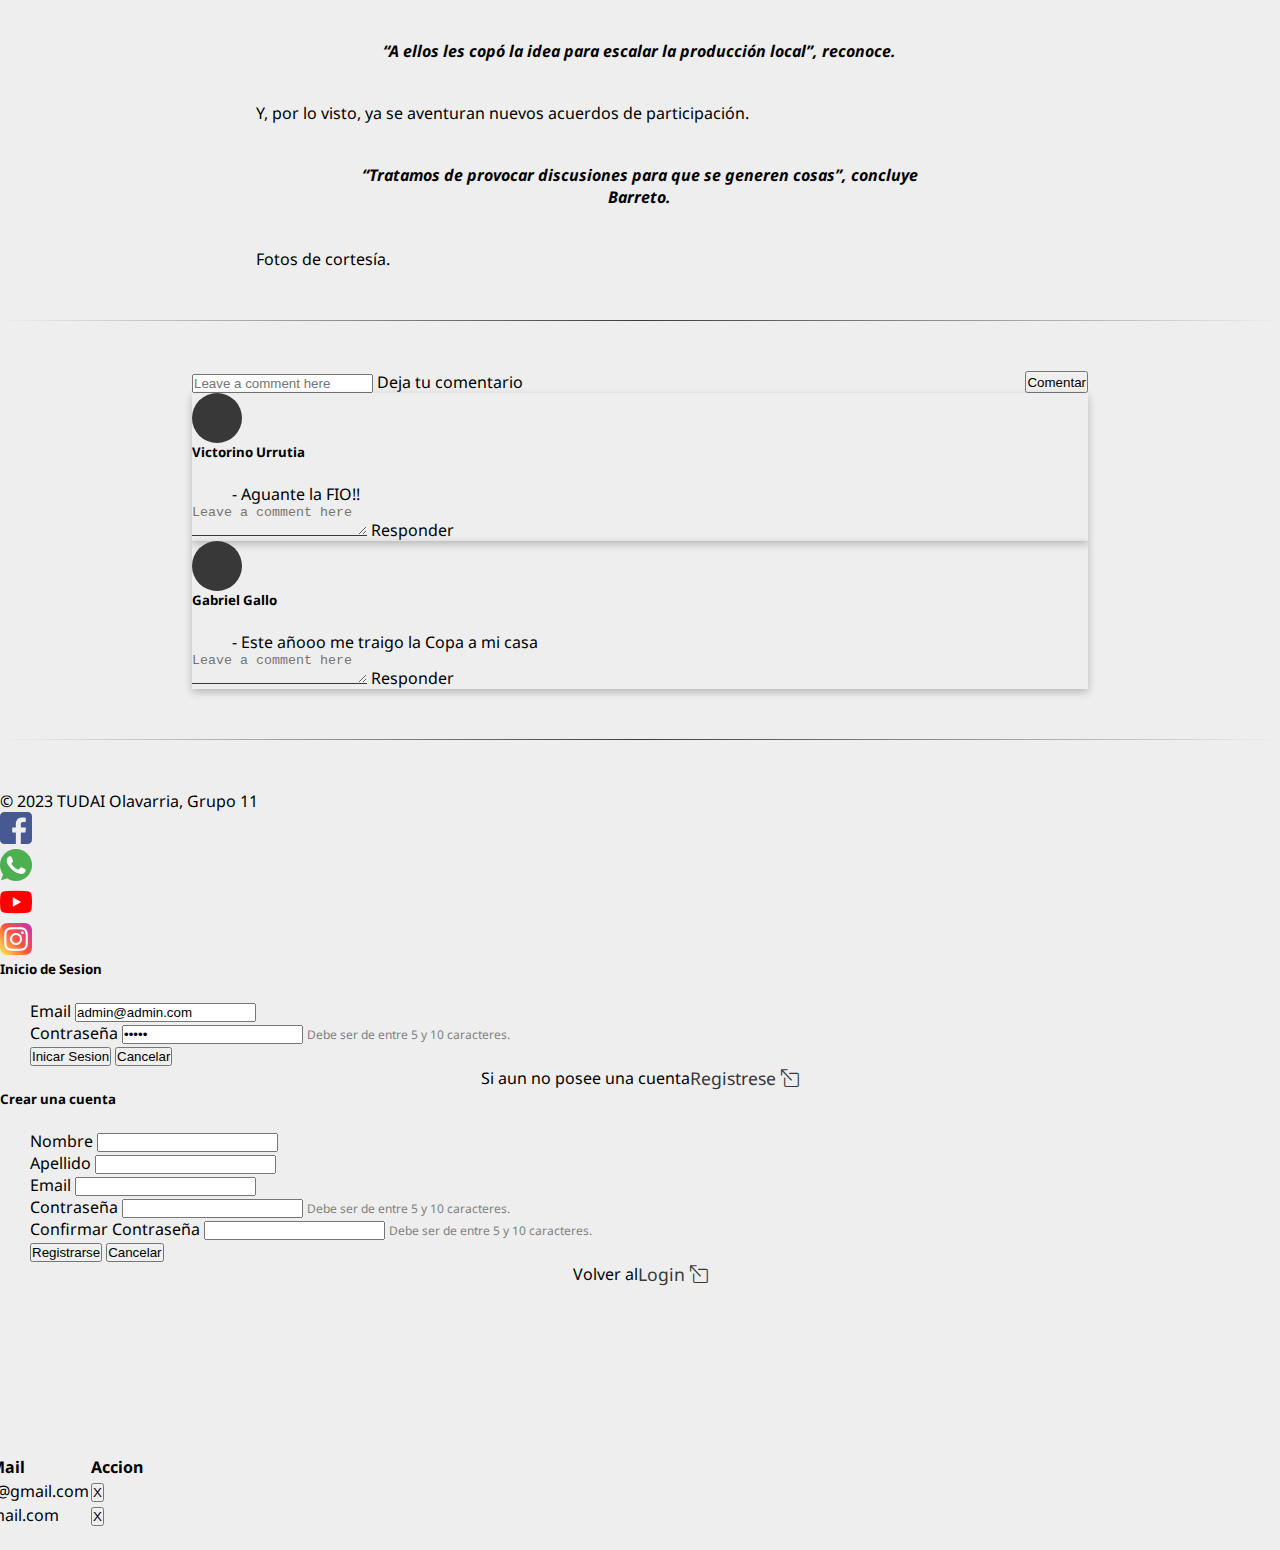
==== commit 36b22ffc: "se finalizan detalles" ====
--- a/noticia.html
+++ b/noticia.html
@@ -31,7 +31,8 @@
 
         <nav>
             <ul id="lista-nav">
-                <li class="items-nav linkInicio"> <a id="linkInicio" class="link" href="index.html#inicio">Inicio</a></li>
+                <li class="items-nav linkInicio"> <a id="linkInicio" class="link" href="index.html#inicio">Inicio</a>
+                </li>
                 <li class="items-nav"> <a id="linkNosotros" class="link" href="index.html#nosotros">Nosotros</a></li>
                 <li class="items-nav"> <a id="linkNoticias" class="activo link" href="index.html#noticias">Noticias</a>
                 </li>
@@ -238,8 +239,7 @@
         <div id="msjComentario"> </div>
         <div class="contenedor-input-comentar input-group">
             <div class="form-floating">
-                <input  type="text" class="form-control" placeholder="Leave a comment here"
-                    id="input-comentar" />
+                <input type="text" class="form-control" placeholder="Leave a comment here" id="input-comentar" />
                 <label for="floatingTextarea">Deja tu comentario</label>
             </div>
             <button id="btn-comentar" class="btn btn-primary">Comentar</button>
@@ -253,7 +253,7 @@
                         <div class="img-perfil-sm"></div>
                         <h5>Victorino Urrutia</h5>
                     </div>
-                    <button class="btn btn-danger position-relative rigth-0 top-0">X</button>
+                    <button class="btn btn-danger btn-eliminar oculto">X</button>
                 </div>
                 <div class="card-body">
                     <p>- Aguante la FIO!!</p>
@@ -261,8 +261,8 @@
                 <div class="card-footer">
 
                     <div class="form-floating">
-                        <textarea disabled class="form-control" placeholder="Leave a comment here"
-                            id="floatingTextarea"></textarea>
+                        <textarea disabled class="form-control inputResponder"
+                            placeholder="Leave a comment here"></textarea>
                         <label for="floatingTextarea"> Responder</label>
                     </div>
                 </div>
@@ -274,7 +274,7 @@
                         <div class="img-perfil-sm"></div>
                         <h5>Gabriel Gallo</h5>
                     </div>
-                    <button class="btn btn-danger position-relative rigth-0 top-0">X</button>
+                    <button class="btn btn-danger btn-eliminar oculto">X</button>
                 </div>
                 <div class="card-body">
                     <p>- Este añooo me traigo la Copa a mi casa</p>
@@ -282,15 +282,14 @@
                 <div class="card-footer">
 
                     <div class="form-floating">
-                        <textarea disabled class="form-control" placeholder="Leave a comment here"
-                            id="floatingTextarea"></textarea>
+                        <textarea disabled class="form-control inputResponder"
+                            placeholder="Leave a comment here"></textarea>
                         <label for="floatingTextarea"> Responder</label>
                     </div>
                 </div>
             </div>
         </div>
     </section>
-    
     <hr class="separador">
     <footer>
         <p class="text-center text-body-secondary">
@@ -314,7 +313,7 @@
     </footer>
 
     <!-- Modal Login-->
-    <div class="modal fade " id="modalLogin" tabindex="-1" aria-labelledby="exampleModalLabel" aria-hidden="true">
+    <div class="modal fade" id="modalLogin" tabindex="-1" aria-labelledby="exampleModalLabel" aria-hidden="true">
 
 
         <div class="modal-dialog modal-dialog-centered w-75">
@@ -431,45 +430,45 @@
     <!-- Modal Tabla Usuarios-->
     <div class="modal fade" id="modalTabla" tabindex="-1" aria-labelledby="exampleModalLabel" aria-hidden="true">
         <div class="modal-dialog ">
-          <div class="modal-content modalTabla me-5">
-            <div class="modal-header">
-                <h5 class="modal-title">Gestion de usuarios</h5>
-                <button type="button" class="btn-close" data-bs-dismiss="modal" aria-label="Close"></button>
-            </div>
-            <div class="modal-body d-flex flex-column justify-content-center align-items-center">
-            <table class="table">
-            
-                <thead>
-                    <tr>
-                    <th scope="col">ID</th>
-                    <th scope="col">Usuario</th>
-                    <th scope="col">Mail</th>
-                    <th scope="col" class="text-center">Accion</th>
-                    </tr>
-                </thead>
-                <tbody>
-                    <tr>
-                    <th scope="row">1</th>
-                    <td>Lionel Messi</td>
-                    <td>LeoMessi@gmail.com</td>
-                    <td class="text-center"><button class="btn bg-danger text-light">X</button></td>
-                    </tr>
-                    <tr>
-                    <th scope="row">2</th>
-                    <td>Jacob</td>
-                    <td>Jacob@gmail.com</td>
-                    <td class="text-center"><button class="btn bg-danger text-light">X</button></td>
-                    </tr>
-                </tbody>
-                </table>
-                <div id="msjTabla">
-                </div>
-                <button type="button" id="btnGuardarTabla" class="btn btn-primary align-items-end">Guardar</button>
-            </div>
-           
-          </div>
-        </div>
-      </div>
+            <div class="modal-content modalTabla me-5">
+                <div class="modal-header">
+                    <h5 class="modal-title">Gestion de usuarios</h5>
+                    <button type="button" class="btn-close" data-bs-dismiss="modal" aria-label="Close"></button>
+                </div>
+                <div class="modal-body d-flex flex-column justify-content-center align-items-center">
+                    <table class="table">
+
+                        <thead>
+                            <tr>
+                                <th scope="col">ID</th>
+                                <th scope="col">Usuario</th>
+                                <th scope="col">Mail</th>
+                                <th scope="col" class="text-center">Accion</th>
+                            </tr>
+                        </thead>
+                        <tbody>
+                            <tr>
+                                <th scope="row">1</th>
+                                <td>Lionel Messi</td>
+                                <td>LeoMessi@gmail.com</td>
+                                <td class="text-center"><button class="btn bg-danger text-light">X</button></td>
+                            </tr>
+                            <tr>
+                                <th scope="row">2</th>
+                                <td>Jacob</td>
+                                <td>Jacob@gmail.com</td>
+                                <td class="text-center"><button class="btn bg-danger text-light">X</button></td>
+                            </tr>
+                        </tbody>
+                    </table>
+                    <div id="msjTabla">
+                    </div>
+                    <button type="button" id="btnGuardarTabla" class="btn btn-primary align-items-end">Guardar</button>
+                </div>
+
+            </div>
+        </div>
+    </div>
 
 </body>
 <script src="https://cdn.jsdelivr.net/npm/@popperjs/core@2.11.8/dist/umd/popper.min.js"
